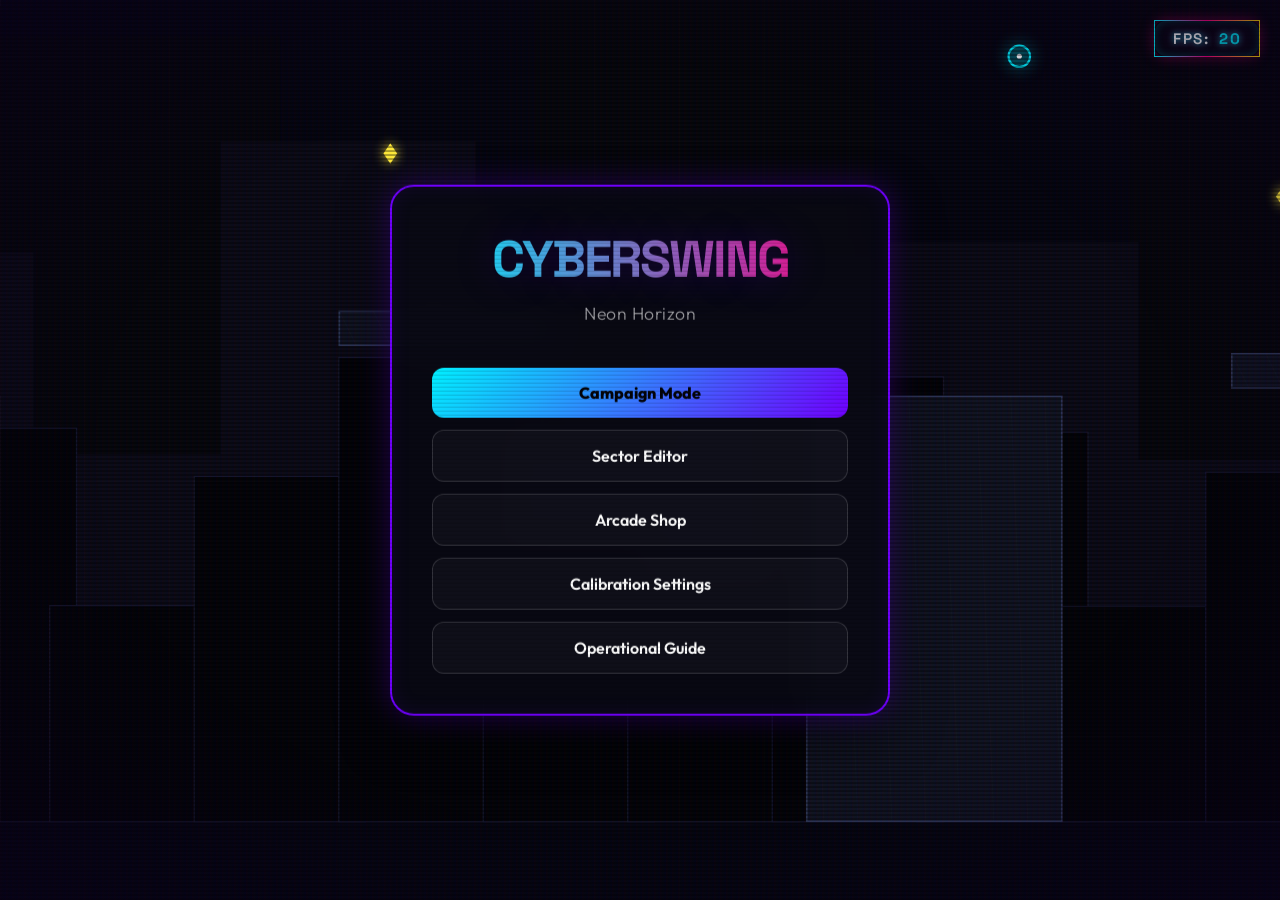
==== games/cyber-swing.html @ 2e656157 "Interactive in-game Operational Guide" ====
<!DOCTYPE html>
<html lang="en">
<head>
    <meta charset="UTF-8">
    <meta name="viewport" content="width=device-width, initial-scale=1.0">
    <title>CyberSwing: Neon Horizon</title>
    <!-- Import Futuristic Fonts -->
    <link rel="preconnect" href="https://fonts.googleapis.com">
    <link rel="preconnect" href="https://fonts.gstatic.com" crossorigin>
    <link href="https://fonts.googleapis.com/css2?family=Outfit:wght@300;400;600;800&family=Space+Grotesk:wght@400;700&display=swap" rel="stylesheet">
    <style>
        :root {
            --neon-cyan: #00f0ff;
            --neon-pink: #ff007f;
            --neon-green: #39ff14;
            --neon-yellow: #ffeb3b;
            --neon-purple: #7000ff;
            --neon-blue: #0044ff;
            --dark-bg: #030308;
            --panel-bg: rgba(10, 10, 20, 0.85);
            --panel-border: rgba(255, 255, 255, 0.08);
            --shadow-glow: 0 0 20px rgba(0, 240, 255, 0.3);
        }

        * {
            box-sizing: border-box;
            user-select: none;
            outline: none;
        }

        body {
            margin: 0;
            padding: 0;
            background-color: var(--dark-bg);
            color: #f0f0f8;
            font-family: 'Outfit', sans-serif;
            overflow: hidden;
            display: flex;
            align-items: center;
            justify-content: center;
            height: 100vh;
            width: 100vw;
        }

        /* Ambient scanline and grid backgrounds */
        .scanlines {
            position: absolute;
            top: 0; left: 0; width: 100%; height: 100%;
            background: linear-gradient(
                rgba(18, 16, 16, 0) 50%, 
                rgba(0, 0, 0, 0.25) 50%
            ), linear-gradient(
                90deg,
                rgba(255, 0, 0, 0.03),
                rgba(0, 255, 0, 0.01),
                rgba(0, 0, 255, 0.03)
            );
            background-size: 100% 4px, 6px 100%;
            z-index: 2;
            pointer-events: none;
        }

        .bg-grid {
            position: absolute;
            top: 0; left: 0; width: 100%; height: 100%;
            background-image: 
                linear-gradient(rgba(112, 0, 255, 0.08) 1px, transparent 1px),
                linear-gradient(90deg, rgba(112, 0, 255, 0.08) 1px, transparent 1px);
            background-size: 80px 80px;
            z-index: 0;
            pointer-events: none;
            animation: grid-scroll 30s infinite linear;
        }

        @keyframes grid-scroll {
            0% { background-position: 0 0; }
            100% { background-position: 80px 80px; }
        }

        canvas {
            display: block;
            z-index: 1;
            box-shadow: 0 0 50px rgba(0,0,0,0.9);
            background-color: #050510;
            cursor: crosshair;
        }

        /* Glassmorphism Overlays */
        .overlay {
            position: absolute;
            top: 50%;
            left: 50%;
            transform: translate(-50%, -50%) scale(0.9);
            z-index: 10;
            background: var(--panel-bg);
            backdrop-filter: blur(16px);
            -webkit-backdrop-filter: blur(16px);
            border: 1px solid var(--panel-border);
            border-radius: 24px;
            padding: 40px;
            width: 500px;
            max-height: 90vh;
            text-align: center;
            display: flex;
            flex-direction: column;
            gap: 25px;
            box-shadow: 0 20px 50px rgba(0,0,0,0.5), inset 0 1px 1px rgba(255,255,255,0.1);
            opacity: 0;
            visibility: hidden;
            transition: transform 0.3s cubic-bezier(0.175, 0.885, 0.32, 1.275), opacity 0.3s ease, visibility 0.3s ease;
        }

        .overlay.active {
            transform: translate(-50%, -50%) scale(1);
            opacity: 1;
            visibility: visible;
        }

        #menu-main {
            border: 2px solid var(--neon-purple);
            box-shadow: 0 0 30px rgba(112, 0, 255, 0.3), inset 0 0 20px rgba(112, 0, 255, 0.1), 0 20px 50px rgba(0,0,0,0.5);
            animation: borderPulse 6s infinite alternate ease-in-out;
        }

        @keyframes borderPulse {
            0% { border-color: var(--neon-purple); box-shadow: 0 0 25px rgba(112, 0, 255, 0.3); }
            50% { border-color: var(--neon-cyan); box-shadow: 0 0 35px rgba(0, 240, 255, 0.4); }
            100% { border-color: var(--neon-pink); box-shadow: 0 0 25px rgba(255, 0, 127, 0.3); }
        }

        h1 {
            font-family: 'Space Grotesk', sans-serif;
            font-size: 3.2rem;
            font-weight: 800;
            margin: 0;
            letter-spacing: -2px;
            background: linear-gradient(135deg, var(--neon-cyan), var(--neon-purple), var(--neon-pink));
            -webkit-background-clip: text;
            -webkit-text-fill-color: transparent;
            text-shadow: 0 0 40px rgba(112, 0, 255, 0.25);
        }

        .subtitle {
            font-size: 1.1rem;
            color: rgba(255, 255, 255, 0.6);
            margin-top: -15px;
            font-weight: 300;
            letter-spacing: 0.5px;
        }

        .btn-group {
            display: flex;
            flex-direction: column;
            gap: 12px;
        }

        button {
            background: linear-gradient(135deg, rgba(255, 255, 255, 0.05), rgba(255, 255, 255, 0.02));
            border: 1px solid rgba(255,255,255,0.1);
            color: #fff;
            padding: 15px 30px;
            border-radius: 12px;
            font-family: 'Outfit', sans-serif;
            font-size: 1rem;
            font-weight: 600;
            cursor: pointer;
            transition: all 0.2s ease;
            position: relative;
            overflow: hidden;
            display: flex;
            align-items: center;
            justify-content: center;
            gap: 10px;
        }

        button::before {
            content: '';
            position: absolute;
            top: 0; left: -100%; width: 100%; height: 100%;
            background: linear-gradient(90deg, transparent, rgba(255,255,255,0.15), transparent);
            transition: left 0.5s ease;
        }

        button:hover::before {
            left: 100%;
        }

        button:hover {
            border-color: var(--neon-cyan);
            box-shadow: 0 0 15px rgba(0, 240, 255, 0.4);
            transform: translateY(-2px);
            background: linear-gradient(135deg, rgba(0,240,255,0.1), rgba(112,0,255,0.05));
        }

        button:active {
            transform: translateY(0);
        }

        button.primary {
            background: linear-gradient(135deg, var(--neon-cyan), var(--neon-purple));
            border: none;
            color: #030308;
            font-weight: 800;
        }

        button.primary:hover {
            box-shadow: 0 0 25px rgba(0, 240, 255, 0.6);
            filter: brightness(1.15);
        }

        button.secondary {
            background: rgba(255, 255, 255, 0.03);
            border-color: rgba(255, 255, 255, 0.15);
        }

        button.secondary:hover {
            border-color: #fff;
            box-shadow: 0 0 15px rgba(255, 255, 255, 0.2);
            background: rgba(255, 255, 255, 0.08);
        }

        /* In-Game HUD overlay */
        #hud {
            position: absolute;
            top: 20px; left: 20px; right: 20px;
            display: none;
            justify-content: space-between;
            align-items: center;
            pointer-events: none;
            z-index: 5;
            font-family: 'Space Grotesk', sans-serif;
        }

        .hud-left, .hud-right, .hud-center {
            display: flex;
            gap: 15px;
            pointer-events: auto;
        }

        .hud-panel {
            background: var(--panel-bg);
            backdrop-filter: blur(8px);
            border: 1px solid var(--panel-border);
            border-radius: 12px;
            padding: 8px 18px;
            display: flex;
            align-items: center;
            gap: 10px;
            color: #fff;
            font-weight: 600;
            font-size: 0.95rem;
            box-shadow: 0 8px 24px rgba(0,0,0,0.3);
        }

        .hud-panel span {
            color: var(--neon-cyan);
            font-weight: 800;
        }

        /* Speedometer visual gauge */
        #speedometer {
            width: 100px;
            height: 6px;
            background: rgba(255,255,255,0.1);
            border-radius: 3px;
            overflow: hidden;
            display: inline-block;
            margin-left: 5px;
            position: relative;
        }

        #speed-fill {
            height: 100%;
            width: 0%;
            background: linear-gradient(90deg, var(--neon-cyan), var(--neon-pink));
            box-shadow: 0 0 8px var(--neon-cyan);
            transition: width 0.08s linear;
        }

        /* Abilities Cooldown HUD */
        .ability-icon {
            width: 58px;
            height: 58px;
            background: rgba(10, 12, 22, 0.85);
            border: 2px solid rgba(255, 255, 255, 0.1);
            border-radius: 14px;
            display: flex;
            flex-direction: column;
            align-items: center;
            justify-content: center;
            position: relative;
            overflow: hidden;
            box-shadow: 0 4px 15px rgba(0,0,0,0.4);
            backdrop-filter: blur(8px);
            transition: all 0.2s ease;
        }
        .ability-icon.ready {
            border-color: var(--neon-cyan);
            box-shadow: 0 0 12px rgba(0, 240, 255, 0.35);
        }
        .ability-icon.ready-slow {
            border-color: var(--neon-pink);
            box-shadow: 0 0 12px rgba(255, 0, 127, 0.35);
        }
        .ability-icon.locked {
            opacity: 0.28;
            border-color: rgba(255, 255, 255, 0.08);
            box-shadow: none;
            filter: grayscale(1);
        }
        .ability-icon.locked::after {
            content: "🔒";
            position: absolute;
            font-size: 1.3rem;
            color: rgba(255, 255, 255, 0.65);
            z-index: 5;
        }
        .ability-cooldown-overlay {
            position: absolute;
            bottom: 0;
            left: 0;
            width: 100%;
            height: 0%;
            background: rgba(255, 0, 127, 0.35);
            pointer-events: none;
        }
        .ability-key {
            font-size: 0.58rem;
            color: rgba(255,255,255,0.4);
            font-weight: 800;
            z-index: 2;
        }
        .ability-label {
            font-size: 0.72rem;
            color: #fff;
            font-weight: 800;
            margin-top: 1px;
            z-index: 2;
            text-shadow: 0 1px 2px rgba(0,0,0,0.8);
        }

        /* Levels Selector Grid */
        .level-grid {
            display: grid;
            grid-template-columns: repeat(2, 1fr);
            gap: 15px;
            margin: 10px 0;
            max-height: 400px;
            overflow-y: auto;
            padding-right: 5px;
        }

        .level-card {
            background: rgba(255, 255, 255, 0.02);
            border: 1px solid rgba(255, 255, 255, 0.08);
            border-radius: 16px;
            padding: 20px;
            cursor: pointer;
            transition: all 0.2s ease;
            display: flex;
            flex-direction: column;
            gap: 6px;
            text-align: left;
        }

        .level-card:hover {
            border-color: var(--neon-cyan);
            background: rgba(0, 240, 255, 0.05);
            transform: translateY(-3px);
            box-shadow: 0 8px 20px rgba(0, 240, 255, 0.15);
        }

        .level-card .name {
            font-size: 1.2rem;
            font-weight: 700;
            color: #fff;
            font-family: 'Space Grotesk', sans-serif;
        }

        .level-card .stars {
            color: var(--neon-yellow);
            font-size: 0.9rem;
            letter-spacing: 2px;
        }

        .level-card .time {
            font-size: 0.8rem;
            color: rgba(255, 255, 255, 0.4);
        }

        /* Help Info Panel */
        .help-list {
            text-align: left;
            font-size: 0.95rem;
            background: rgba(255,255,255,0.02);
            border-radius: 12px;
            padding: 20px;
            display: flex;
            flex-direction: column;
            gap: 12px;
            border: 1px solid rgba(255,255,255,0.05);
        }

        .help-row {
            display: flex;
            justify-content: space-between;
            align-items: center;
        }

        kbd {
            background: #1c1c28;
            padding: 4px 10px;
            border-radius: 6px;
            border: 1px solid #3c3c50;
            font-family: monospace;
            font-weight: bold;
            font-size: 0.85rem;
            box-shadow: 0 3px 0 #0d0d18;
            color: #fff;
        }

        /* Settings adjustments */
        .settings-row {
            display: flex;
            justify-content: space-between;
            align-items: center;
            padding: 12px 0;
            border-bottom: 1px solid rgba(255,255,255,0.05);
        }

        .toggle-switch {
            position: relative;
            display: inline-block;
            width: 50px;
            height: 26px;
        }

        .toggle-switch input {
            opacity: 0; width: 0; height: 0;
        }

        .slider {
            position: absolute;
            cursor: pointer;
            top: 0; left: 0; right: 0; bottom: 0;
            background-color: rgba(255,255,255,0.1);
            transition: .3s;
            border-radius: 34px;
            border: 1px solid rgba(255,255,255,0.1);
        }

        .slider:before {
            position: absolute;
            content: "";
            height: 18px;
            width: 18px;
            left: 3px;
            bottom: 3px;
            background-color: white;
            transition: .3s;
            border-radius: 50%;
        }

        input:checked + .slider {
            background-color: rgba(0, 240, 255, 0.2);
            border-color: var(--neon-cyan);
        }

        input:checked + .slider:before {
            transform: translateX(24px);
            background-color: var(--neon-cyan);
            box-shadow: 0 0 10px var(--neon-cyan);
        }

        /* Editor Tool Panel */
        #editor-panel {
            position: absolute;
            left: 20px; top: 20px; bottom: 20px;
            width: 240px;
            background: var(--panel-bg);
            backdrop-filter: blur(12px);
            border: 1px solid var(--panel-border);
            border-radius: 20px;
            padding: 20px;
            display: none;
            flex-direction: column;
            gap: 15px;
            z-index: 6;
            box-shadow: 0 10px 30px rgba(0,0,0,0.5);
            overflow-y: auto;
        }

        .editor-title {
            font-size: 0.75rem;
            text-transform: uppercase;
            letter-spacing: 1.5px;
            color: rgba(255,255,255,0.4);
            font-weight: 800;
            margin-bottom: 2px;
        }

        .tool-btn {
            background: rgba(255,255,255,0.02);
            border: 1px solid rgba(255,255,255,0.08);
            border-radius: 10px;
            padding: 12px;
            text-align: left;
            font-size: 0.85rem;
            display: flex;
            align-items: center;
            gap: 12px;
            cursor: pointer;
            transition: all 0.15s ease;
        }

        .tool-btn:hover {
            background: rgba(255,255,255,0.06);
            border-color: rgba(255,255,255,0.2);
        }

        .tool-btn.active {
            background: rgba(0, 240, 255, 0.15);
            border-color: var(--neon-cyan);
            color: var(--neon-cyan);
            box-shadow: 0 0 10px rgba(0, 240, 255, 0.2);
        }

        .tool-color {
            width: 16px;
            height: 16px;
            border-radius: 4px;
        }

        textarea {
            width: 100%;
            height: 120px;
            background: rgba(0,0,0,0.6);
            border: 1px solid rgba(255,255,255,0.1);
            color: var(--neon-green);
            font-family: monospace;
            font-size: 0.75rem;
            border-radius: 8px;
            padding: 8px;
            resize: none;
        }

        ::-webkit-scrollbar {
            width: 6px;
        }
        ::-webkit-scrollbar-track {
            background: transparent;
        }
        ::-webkit-scrollbar-thumb {
            background: rgba(255, 255, 255, 0.1);
            border-radius: 10px;
        }
        ::-webkit-scrollbar-thumb:hover {
            background: rgba(255, 255, 255, 0.25);
        }
        /* Customization & Inventory cards */
        .inventory-card {
            background: rgba(255, 255, 255, 0.02);
            border: 1px solid rgba(255, 255, 255, 0.05);
            border-radius: 10px;
            padding: 10px 14px;
            display: flex;
            align-items: center;
            justify-content: space-between;
            gap: 10px;
            transition: all 0.2s ease;
        }
        .inventory-card.active {
            border-color: var(--neon-cyan);
            background: rgba(0, 240, 255, 0.04);
            box-shadow: 0 0 10px rgba(0, 240, 255, 0.1);
        }
        .inventory-card:hover {
            background: rgba(255, 255, 255, 0.05);
        }
        .card-preview {
            width: 24px;
            height: 24px;
            border-radius: 50%;
            border: 1px solid rgba(255, 255, 255, 0.2);
            box-shadow: 0 0 8px currentColor;
        }
        .card-details {
            flex: 1;
            display: flex;
            flex-direction: column;
            align-items: flex-start;
            gap: 2px;
        }
        .card-name {
            font-size: 13px;
            font-weight: 600;
            color: #ffffff;
        }
        .card-status {
            font-size: 10px;
            color: rgba(255, 255, 255, 0.4);
            font-family: 'Space Grotesk', sans-serif;
            text-transform: uppercase;
        }
        .inventory-btn {
            background: rgba(255, 255, 255, 0.08);
            border: none;
            border-radius: 6px;
            color: #fff;
            padding: 6px 12px;
            font-size: 11px;
            font-weight: bold;
            cursor: pointer;
            transition: all 0.15s ease;
            text-transform: uppercase;
            letter-spacing: 0.5px;
        }
        .inventory-btn:hover {
            background: var(--neon-cyan);
            color: #000;
            box-shadow: 0 0 8px rgba(0, 240, 255, 0.4);
        }
        .inventory-btn.equipped {
            background: var(--neon-cyan);
            color: #000;
            cursor: default;
        }
        .inventory-btn.unlock-btn {
            background: var(--neon-pink);
            color: #fff;
        }
        .inventory-btn.unlock-btn:hover {
            background: #ff3399;
            color: #fff;
            box-shadow: 0 0 8px rgba(255, 0, 127, 0.4);
        }
    </style>
<style id="cool-fx">
body::after { content: ""; position: fixed; inset: 0; pointer-events: none; z-index: 9999; background: repeating-linear-gradient(0deg, rgba(0,0,0,0.10) 0px, rgba(0,0,0,0.10) 1px, transparent 2px, transparent 4px), radial-gradient(ellipse at center, transparent 60%, rgba(10,0,30,0.45) 100%); will-change: auto; }
.hud-panel { box-shadow: 0 0 14px rgba(255,0,127,0.4), inset 0 0 8px rgba(0,243,255,0.2); }
.ability-icon.ready { animation: readyPulse 1.2s ease-in-out infinite; will-change: transform, opacity; }
@keyframes readyPulse { 0%,100% { transform: scale(1); opacity: 1; } 50% { transform: scale(1.07); opacity: 0.85; } }
.hud-panel { text-shadow: 0 0 6px rgba(0,243,255,0.9), 0 0 12px rgba(255,0,127,0.5); border-image: linear-gradient(90deg,#00f3ff,#ff007f,#ffe600) 1; letter-spacing: 1.5px; }
h1, h2, .title, .menu-title { background: linear-gradient(90deg,#00f3ff,#ff007f,#ffe600,#00f3ff); background-size: 300% 100%; -webkit-background-clip: text; background-clip: text; color: transparent !important; animation: neonSlide 4s linear infinite; }
@keyframes neonSlide { to { background-position: 300% 0; } }
button { transition: transform .15s ease, box-shadow .15s ease; }
button:hover { transform: translateY(-2px) scale(1.04); box-shadow: 0 0 18px rgba(0,243,255,0.6), 0 0 30px rgba(255,0,127,0.35); }
button:active { transform: scale(0.96); }
::selection { background: #ff007f; color: #fff; }
</style>
</head>
<body>

    <div class="scanlines"></div>
    <div class="bg-grid"></div>

    <!-- Floating FPS Counter (Always Visible) -->
    <div class="hud-panel" id="hud-fps" style="position: absolute; top: 20px; right: 20px; z-index: 1000; font-family: 'Space Grotesk', sans-serif; pointer-events: none;">FPS: <span>--</span></div>

    <!-- Gameplay HUD -->
    <div id="hud">
        <div class="hud-left">
            <button class="secondary" style="padding: 6px 12px; font-size: 0.8rem;" id="hud-menu-btn" onclick="pauseGame()">MENU</button>
            <div class="hud-panel" id="hud-level">SECTOR: <span>1</span></div>
        </div>
        <div class="hud-center">
            <div class="hud-panel" id="hud-timer">TIME: <span>00:00.00</span></div>
            <div class="hud-panel">SPEED: <div id="speedometer"><div id="speed-fill"></div></div></div>
        </div>
        <div class="hud-right" style="margin-right: 110px;">
            <div class="hud-panel" id="hud-shards">SHARDS: <span>0/0</span></div>
            <div class="hud-panel" id="hud-deaths">DEATHS: <span>0</span></div>
        </div>

        <!-- In-Game Abilities Cooldown HUD -->
        <div id="abilities-panel" style="position: absolute; bottom: 25px; left: 50%; transform: translateX(-50%); display: flex; gap: 15px; pointer-events: none;">
            <div class="ability-icon ready" id="ability-dash">
                <div class="ability-cooldown-overlay" id="dash-cooldown-overlay"></div>
                <span class="ability-key">SPACEBAR</span>
                <span class="ability-label">DASH</span>
            </div>
            <div class="ability-icon ready" id="ability-shield">
                <div class="ability-cooldown-overlay" id="shield-cooldown-overlay"></div>
                <span class="ability-key">Q</span>
                <span class="ability-label">SHIELD</span>
            </div>
            <div class="ability-icon ready-slow" id="ability-slow">
                <div class="ability-cooldown-overlay" id="slow-cooldown-overlay"></div>
                <span class="ability-key">SHIFT</span>
                <span class="ability-label">SLOW-MO</span>
            </div>
            <div class="ability-icon ready" id="ability-pull">
                <span class="ability-key">E</span>
                <span class="ability-label">PULL</span>
            </div>
            <div class="ability-icon ready" id="ability-weapon" style="border-color: #ff9800; box-shadow: 0 0 10px rgba(255, 152, 0, 0.35);">
                <div class="ability-cooldown-overlay" id="weapon-cooldown-overlay"></div>
                <span class="ability-key" id="weapon-key-label" style="background: rgba(255, 152, 0, 0.2); color: #ff9800;">RMB / C [1/2]</span>
                <span class="ability-label" id="weapon-name-label" style="color: #ff9800;">PISTOL</span>
            </div>
            <div class="ability-icon ready" id="ability-grenade">
                <div class="ability-cooldown-overlay" id="grenade-cooldown-overlay"></div>
                <span class="ability-key">F</span>
                <span class="ability-label">GRENADE</span>
            </div>
        </div>
    </div>

    <!-- Level Editor Toolbar -->
    <div id="editor-panel">
        <div class="editor-title">Object Palette</div>
        <div style="display: flex; flex-direction: column; gap: 8px;">
            <div class="tool-btn active" id="tool-platform" onclick="selectEditorTool('platform')">
                <div class="tool-color" style="background: #252836; border: 1px solid #555;"></div> Cyber Platform
            </div>
            <div class="tool-btn" id="tool-node" onclick="selectEditorTool('node')">
                <div class="tool-color" style="background: var(--neon-cyan); box-shadow: 0 0 5px var(--neon-cyan);"></div> Grapple Node
            </div>
            <div class="tool-btn" id="tool-lava" onclick="selectEditorTool('lava')">
                <div class="tool-color" style="background: var(--neon-pink); box-shadow: 0 0 5px var(--neon-pink);"></div> Cyber Lava
            </div>
            <div class="tool-btn" id="tool-laser" onclick="selectEditorTool('laser')">
                <div class="tool-color" style="background: red; border: 1px dashed white;"></div> Toggle Laser
            </div>
            <div class="tool-btn" id="tool-speedring" onclick="selectEditorTool('speedring')">
                <div class="tool-color" style="background: var(--neon-yellow); border-radius: 50%;"></div> Speed Ring
            </div>
            <div class="tool-btn" id="tool-shard" onclick="selectEditorTool('shard')">
                <div class="tool-color" style="background: var(--neon-yellow); transform: rotate(45deg); width:12px; height:12px; margin: 2px;"></div> Data Shard
            </div>
            <div class="tool-btn" id="tool-checkpoint" onclick="selectEditorTool('checkpoint')">
                <div class="tool-color" style="background: var(--neon-green); box-shadow: 0 0 5px var(--neon-green);"></div> Checkpoint
            </div>
            <div class="tool-btn" id="tool-portal" onclick="selectEditorTool('portal')">
                <div class="tool-color" style="background: var(--neon-purple); box-shadow: 0 0 5px var(--neon-purple); border-radius: 50%;"></div> End Portal
            </div>
            <div class="tool-btn" id="tool-eraser" onclick="selectEditorTool('eraser')" style="margin-top: 5px; border-color: rgba(255,0,0,0.3)">
                🧹 Erase Object
            </div>
        </div>

        <div class="editor-title" style="margin-top: 10px;">Controls</div>
        <div class="btn-group">
            <button class="primary" onclick="testCustomLevel()">TEST RUN</button>
            <button class="secondary" onclick="exportLevel()">EXPORT CODE</button>
            <button class="secondary" onclick="importLevelPrompt()">IMPORT CODE</button>
            <button class="secondary" onclick="clearEditorLevel()" style="border-color: rgba(255,0,127,0.3)">CLEAR LEVEL</button>
            <button class="secondary" onclick="exitToMainMenu()">MAIN MENU</button>
        </div>
        
        <div style="font-size: 0.7rem; color: rgba(255,255,255,0.4); text-align: center; line-height: 1.4;">
            <kbd>L-Click Drag</kbd> Draw Block<br>
            <kbd>R-Click Drag</kbd> Pan Viewport<br>
            <kbd>Scroll Wheel</kbd> Zoom Editor
        </div>
    </div>

    <!-- Main Menu Overlay -->
    <div class="overlay active" id="menu-main">
        <h1>CYBERSWING</h1>
        <p class="subtitle">Neon Horizon</p>
        <div class="btn-group">
            <button class="primary" onclick="openMenu('menu-level-select')">Campaign Mode</button>
            <button class="secondary" onclick="enterEditor()">Sector Editor</button>
            <button class="secondary" onclick="openMenu('menu-inventory')">Arcade Shop</button>
            <button class="secondary" onclick="openMenu('menu-settings')">Calibration Settings</button>
            <button class="secondary" onclick="startGuide()">Operational Guide</button>
        </div>
    </div>

    <!-- Inventory/Customization Overlay -->
    <div class="overlay" id="menu-inventory">
        <h2>Arcade Shop & Upgrades</h2>
        <p class="subtitle" style="margin-top: -15px; margin-bottom: 20px;">
            Arcade Shards Available: <span id="shard-wallet-val" style="color: var(--neon-gold); font-weight: bold;">0</span> 🪙
        </p>
        
        <div class="inventory-container" style="display: flex; flex-direction: column; gap: 20px; width: 100%; max-height: 380px; overflow-y: auto; padding-right: 10px;">
            <!-- Category: Player Skins -->
            <div class="inventory-section">
                <h3 class="section-subtitle" style="border-left: 3px solid var(--neon-pink); padding-left: 10px; margin-bottom: 10px; text-transform: uppercase; font-size: 13px; letter-spacing: 1px; text-align: left;">Orb Visor Skins</h3>
                <div class="customization-grid" id="skins-grid" style="display: grid; grid-template-columns: repeat(2, 1fr); gap: 12px;">
                    <!-- Dynamically populated -->
                </div>
            </div>

            <!-- Category: Rope Wraps -->
            <div class="inventory-section">
                <h3 class="section-subtitle" style="border-left: 3px solid var(--neon-cyan); padding-left: 10px; margin-bottom: 10px; text-transform: uppercase; font-size: 13px; letter-spacing: 1px; text-align: left;">Grapple Laser Wraps</h3>
                <div class="customization-grid" id="wraps-grid" style="display: grid; grid-template-columns: repeat(2, 1fr); gap: 12px;">
                    <!-- Dynamically populated -->
                </div>
            </div>

            <!-- Category: Combat Tech Abilities -->
            <div class="inventory-section">
                <h3 class="section-subtitle" style="border-left: 3px solid var(--neon-yellow); padding-left: 10px; margin-bottom: 10px; text-transform: uppercase; font-size: 13px; letter-spacing: 1px; text-align: left;">Combat Tech Abilities</h3>
                <div class="customization-grid" id="abilities-grid" style="display: grid; grid-template-columns: repeat(2, 1fr); gap: 12px;">
                    <!-- Dynamically populated -->
                </div>
            </div>

            <!-- Category: Combat Weapons -->
            <div class="inventory-section">
                <h3 class="section-subtitle" style="border-left: 3px solid #ff9800; padding-left: 10px; margin-bottom: 10px; text-transform: uppercase; font-size: 13px; letter-spacing: 1px; text-align: left;">Combat Weapons</h3>
                <div class="customization-grid" id="weapons-grid" style="display: grid; grid-template-columns: repeat(2, 1fr); gap: 12px;">
                    <!-- Dynamically populated -->
                </div>
            </div>

            <!-- Category: Alien Pets -->
            <div class="inventory-section">
                <h3 class="section-subtitle" style="border-left: 3px solid #39ff14; padding-left: 10px; margin-bottom: 10px; text-transform: uppercase; font-size: 13px; letter-spacing: 1px; text-align: left;">Companion Alien Pets</h3>
                <div class="customization-grid" id="pets-grid" style="display: grid; grid-template-columns: repeat(2, 1fr); gap: 12px;">
                    <!-- Dynamically populated -->
                </div>
            </div>
        </div>

        <button class="secondary" onclick="openMenu('menu-main')" style="margin-top: 20px;">BACK</button>
    </div>

    <!-- Level Select Overlay -->
    <div class="overlay" id="menu-level-select">
        <h2>Select Grid Sector</h2>
        <div class="level-grid" id="campaign-grid">
            <!-- Dynamically Loaded -->
        </div>
        <button class="secondary" onclick="openMenu('menu-main')">BACK</button>
    </div>

    <!-- Settings Overlay -->
    <div class="overlay" id="menu-settings">
        <h2>Grid Calibrations</h2>
        <div style="display: flex; flex-direction: column;">
            <div class="settings-row">
                <div>Acoustic Synthesis (SFX)</div>
                <label class="toggle-switch">
                    <input type="checkbox" id="setting-sound" checked onchange="toggleSound(this.checked)">
                    <span class="slider"></span>
                </label>
            </div>
            <div class="settings-row">
                <div>Dynamic Target Line Assist</div>
                <label class="toggle-switch">
                    <input type="checkbox" id="setting-assist" checked onchange="toggleAssist(this.checked)">
                    <span class="slider"></span>
                </label>
            </div>
            <div class="settings-row">
                <div>Optic Screen Shake</div>
                <label class="toggle-switch">
                    <input type="checkbox" id="setting-shake" checked onchange="toggleShake(this.checked)">
                    <span class="slider"></span>
                </label>
            </div>
            <div class="settings-row">
                <div>Optic Frame Rate Limit</div>
                <select id="setting-fps" onchange="changeFpsCap(this.value)" style="background: #1a192e; border: 1px solid rgba(255,255,255,0.15); color: #fff; border-radius: 4px; padding: 6px 10px; font-family: 'Space Grotesk', sans-serif; cursor: pointer; font-size: 11px;">
                    <option value="low">30 FPS (Low CPU)</option>
                    <option value="mid">60 FPS (Medium)</option>
                    <option value="high" selected>Max / Unlimited</option>
                </select>
            </div>
        </div>
        <button class="secondary" onclick="window.location.href=window.location.pathname+'?cb='+Date.now()" style="margin-top: 15px; width: 100%; border-color: var(--neon-pink); color: #fff; background: rgba(255, 0, 127, 0.15);">FORCE RE-LOAD TERMINAL</button>
        <button class="secondary" onclick="openMenu('menu-main')" style="margin-top: 10px;">BACK</button>
    </div>

    <!-- Help / Operations Overlay -->
    <div class="overlay" id="menu-help">
        <h2>Operational Guide</h2>
        <div class="help-list" style="max-height: 50vh; overflow-y: auto;">
            <div class="help-row"><span>Swing Left / Right</span> <kbd>A / D</kbd></div>
            <div class="help-row"><span>Grapple Lock (Hold)</span> <kbd>Left-Click</kbd></div>
            <div class="help-row"><span>Winch Up / Down</span> <kbd>W / S</kbd></div>
            <div class="help-row"><span>Release Grapple</span> <kbd>Release Click</kbd></div>
            <div class="help-row"><span>Neon Dash (Aim at cursor)</span> <kbd>Space</kbd></div>
            <div class="help-row"><span>Time Warp (Slow Motion)</span> <kbd>Shift</kbd></div>
            <div class="help-row"><span>Kinetic Pull (Zip to Hook)</span> <kbd>Q / Right-Click</kbd></div>
            <div class="help-row"><span>Emergency Reset</span> <kbd>R</kbd></div>
            <div class="help-row"><span>Pause / Resume</span> <kbd>ESC</kbd></div>
        </div>
        <p style="font-size: 0.78rem; color: rgba(255,255,255,0.4); text-align: center; margin: 0;">
            Attach to solid ceilings or floating nodes. Master your abilities to speedrun!
        </p>
        <button class="secondary" onclick="openMenu('menu-main')">DISMISS</button>
    </div>

    <!-- Game State overlay (Pause, Win, Game Over) -->
    <div class="overlay" id="menu-state">
        <h2 id="state-title">SECTOR CLEARED</h2>
        <p id="state-description" style="color: rgba(255,255,255,0.6); font-size: 0.95rem;"></p>
        <div class="hud-panel" style="width: fit-content; margin: 0 auto; font-size: 1.1rem; display: none;" id="state-stats">
            Time: <span id="state-stat-time">00:00.00</span> | Deaths: <span id="state-stat-deaths">0</span>
        </div>
        <div class="btn-group" id="state-btn-group">
            <!-- Populated dynamically -->
        </div>
    </div>

    <!-- Import Level overlay -->
    <div class="overlay" id="menu-importer">
        <h2>Decrypt Sector Data</h2>
        <p style="font-size: 0.85rem; color: rgba(255,255,255,0.5);">Paste the exported level block code below:</p>
        <textarea id="import-area" placeholder="Paste encryption key here..."></textarea>
        <p style="font-size: 0.85rem; color: rgba(255,255,255,0.5); margin: 5px 0 0 0;">OR upload level file (.json):</p>
        <input type="file" id="import-file-input" accept=".json" style="display:none;" onchange="handleImportFile(this)">
        <button class="secondary" onclick="document.getElementById('import-file-input').click()" style="margin: 5px 0;">📁 CHOOSE FILE</button>
        <div class="btn-group" style="margin-top: 10px;">
            <button class="primary" onclick="submitImport()">DECRYPT & LOAD</button>
            <button class="secondary" onclick="openMenu('editor')">CANCEL</button>
        </div>
    </div>

    <!-- Export Level overlay -->
    <div class="overlay" id="menu-exporter">
        <h2>Sector Encrypted</h2>
        <p style="font-size: 0.85rem; color: rgba(255,255,255,0.5);">Copy this code block or download it as a file:</p>
        <textarea id="export-area" readonly onclick="this.select()"></textarea>
        <div class="btn-group">
            <button class="primary" onclick="navigator.clipboard.writeText(document.getElementById('export-area').value); alert('Copied to clipboard!');">COPY TO CLIPBOARD</button>
            <button class="primary" onclick="downloadLevelFile()" style="background: linear-gradient(135deg, var(--neon-green), var(--neon-blue)); color: #fff;">💾 DOWNLOAD AS FILE</button>
            <button class="secondary" onclick="openMenu('editor')">CLOSE</button>
        </div>
    </div>

    <canvas id="gameCanvas"></canvas>

    <!-- Diagnostics Troubleshooter Console -->
    <div id="diagnostics-widget" style="display: none !important; position: fixed; bottom: 15px; right: 15px; z-index: 10000; font-family: 'Space Grotesk', sans-serif;">
        <button id="diagnostics-trigger-btn" onclick="toggleDiagnosticsPanel()" style="background: rgba(26, 25, 46, 0.9); border: 1px solid var(--neon-pink, #ff007f); color: #fff; border-radius: 50px; padding: 8px 16px; font-size: 12px; font-weight: bold; cursor: pointer; display: flex; align-items: center; gap: 8px; box-shadow: 0 0 15px rgba(255, 0, 127, 0.3); transition: all 0.2s ease;">
            <span style="font-size: 14px;">🪲</span> SYSTEM DIAGNOSTICS
        </button>
        
        <div id="diagnostics-panel" style="display: none; position: absolute; bottom: 45px; right: 0; width: 350px; background: rgba(6, 6, 16, 0.98); border: 2px solid var(--neon-pink, #ff007f); border-radius: 12px; padding: 18px; box-shadow: 0 0 30px rgba(0, 0, 0, 0.8), 0 0 15px rgba(255, 0, 127, 0.2); backdrop-filter: blur(20px);">
            <div style="display: flex; justify-content: space-between; align-items: center; margin-bottom: 12px; border-bottom: 1px solid rgba(255,255,255,0.1); padding-bottom: 8px;">
                <h4 style="margin: 0; color: #fff; font-size: 13px; letter-spacing: 1px; text-transform: uppercase;">Kernel Diagnostics</h4>
                <button onclick="toggleDiagnosticsPanel()" style="background: transparent; border: none; color: rgba(255,255,255,0.4); font-size: 18px; cursor: pointer; line-height: 1;">&times;</button>
            </div>
            
            <div style="font-size: 11px; display: flex; flex-direction: column; gap: 6px; margin-bottom: 15px; color: rgba(255,255,255,0.7); text-align: left;">
                <div style="display: flex; justify-content: space-between;">
                    <span>Protocol Type:</span>
                    <span id="diag-protocol" style="font-weight: bold;">File</span>
                </div>
                <div style="display: flex; justify-content: space-between;">
                    <span>Browser LocalStorage:</span>
                    <span id="diag-storage" style="color: #39ff14; font-weight: bold;">AVAILABLE</span>
                </div>
                <div style="display: flex; justify-content: space-between;">
                    <span>Audio Context:</span>
                    <span id="diag-audio" style="color: #39ff14; font-weight: bold;">READY</span>
                </div>
                <div style="display: flex; justify-content: space-between;">
                    <span>Canvas Renderer:</span>
                    <span id="diag-canvas" style="color: #39ff14; font-weight: bold;">SUPPORTED</span>
                </div>
            </div>

            <div style="border-top: 1px solid rgba(255,255,255,0.1); padding-top: 10px; text-align: left;">
                <h5 style="margin: 0 0 6px 0; color: var(--neon-pink, #ff007f); font-size: 11px; text-transform: uppercase; letter-spacing: 0.5px;">System Console Log</h5>
                <div id="diagnostics-log-box" style="height: 120px; background: rgba(0,0,0,0.6); border: 1px solid rgba(255,255,255,0.08); border-radius: 6px; font-family: monospace; font-size: 9px; padding: 8px; overflow-y: auto; color: #39ff14; line-height: 1.4; word-break: break-all;">
                    [INFO] Diagnostics kernel online. No issues detected.
                </div>
            </div>

            <div style="display: flex; gap: 8px; margin-top: 12px;">
                <button onclick="clearDiagnosticsStorage()" style="flex: 1; background: rgba(255,0,127,0.15); border: 1px solid rgba(255,0,127,0.4); border-radius: 4px; color: #ff007f; padding: 6px 0; font-size: 10px; cursor: pointer; text-transform: uppercase; font-weight: bold;">Clear Cache</button>
                <button onclick="location.reload()" style="flex: 1; background: rgba(0,240,255,0.15); border: 1px solid rgba(0,240,255,0.4); border-radius: 4px; color: #00f0ff; padding: 6px 0; font-size: 10px; cursor: pointer; text-transform: uppercase; font-weight: bold;">Reload</button>
            </div>
        </div>
    </div>

    <!-- Diagnostics script runs independently so it works even if main game script crashes -->
    <script>
        window.diagLogs = [];
        function logDiag(msg, type = 'info') {
            const prefix = type === 'error' ? '[ERROR] ' : type === 'warning' ? '[WARN] ' : '[INFO] ';
            const color = type === 'error' ? '#ff007f' : type === 'warning' ? '#ffeb3b' : '#39ff14';
            window.diagLogs.push({ msg: prefix + msg, color });
            
            const logBox = document.getElementById('diagnostics-log-box');
            if (logBox) {
                logBox.innerHTML = window.diagLogs.map(l => `<span style="color: ${l.color};">${l.msg}</span>`).join('<br>');
                logBox.scrollTop = logBox.scrollHeight;
            }
        }

        // Catch compile and runtime errors of subsequent scripts
        window.onerror = function(message, source, lineno, colno, error) {
            logDiag(`${message} (${lineno}:${colno})`, 'error');
            return false;
        };
        window.onunhandledrejection = function(event) {
            logDiag(`Promise rejected: ${event.reason}`, 'error');
        };

        // Window-level click event tracker (Capturing phase)
        window.addEventListener('click', (e) => {
            logDiag("Clicked element: " + e.target.tagName + 
                    (e.target.id ? " #" + e.target.id : "") + 
                    (e.target.className ? " ." + e.target.className : ""));
        }, true);

        function toggleDiagnosticsPanel() {
            const panel = document.getElementById('diagnostics-panel');
            if (panel) {
                const isHidden = panel.style.display === 'none';
                panel.style.display = isHidden ? 'block' : 'none';
                if (isHidden) {
                    runDiagnosticsChecks();
                }
            }
        }

        function runDiagnosticsChecks() {
            const protocol = window.location.protocol;
            const protocolEl = document.getElementById('diag-protocol');
            if (protocolEl) {
                protocolEl.innerText = protocol === 'file:' ? 'file:// (Local Sandboxed)' : protocol.toUpperCase();
                if (protocol === 'file:') {
                    protocolEl.style.color = '#ffeb3b';
                    logDiag("Running on file:// protocol. Local sandboxing limits iframes in some browsers. If blank, launch game in fullscreen or run a local server.", "warning");
                } else {
                    protocolEl.style.color = '#39ff14';
                }
            }

            const storageEl = document.getElementById('diag-storage');
            try {
                localStorage.setItem('diag_test', 'ok');
                localStorage.removeItem('diag_test');
                if (storageEl) {
                    storageEl.innerText = 'AVAILABLE';
                    storageEl.style.color = '#39ff14';
                }
            } catch (e) {
                if (storageEl) {
                    storageEl.innerText = 'BLOCKED / DISABLED';
                    storageEl.style.color = '#ff007f';
                }
                logDiag("LocalStorage access is blocked. Check cookies/privacy settings.", "error");
            }

            const audioEl = document.getElementById('diag-audio');
            if (audioEl) {
                const AudioCtx = window.AudioContext || window.webkitAudioContext;
                if (AudioCtx) {
                    audioEl.innerText = 'READY';
                    audioEl.style.color = '#39ff14';
                } else {
                    audioEl.innerText = 'UNSUPPORTED';
                    audioEl.style.color = '#ff007f';
                    logDiag("Web Audio API is not supported in this browser.", "error");
                }
            }

            const canvasEl = document.getElementById('diag-canvas');
            if (canvasEl) {
                const testCanvas = document.createElement('canvas');
                const testCtx = testCanvas.getContext('2d');
                if (testCtx) {
                    canvasEl.innerText = 'SUPPORTED';
                    canvasEl.style.color = '#39ff14';
                } else {
                    canvasEl.innerText = 'UNSUPPORTED';
                    canvasEl.style.color = '#ff007f';
                    logDiag("Canvas 2D context is disabled or unsupported.", "error");
                }
            }
        }

        function clearDiagnosticsStorage() {
            if (confirm("Reset all game data, progression records, and unlocked customization items?")) {
                localStorage.clear();
                logDiag("LocalStorage cache cleared. Reloading...", "warning");
                setTimeout(() => location.reload(), 1000);
            }
        }
    </script>

    <script>
        logDiag("Main script block loaded - compiling...");
        // =====================================================================
        // Audio Synthesis Engine (Pure Web Audio API)
        // =====================================================================
        class SoundEngine {
            constructor() {
                this.ctx = null;
                this.enabled = true;
            }

            init() {
                if (!this.ctx) {
                    this.ctx = new (window.AudioContext || window.webkitAudioContext)();
                }
            }

            play(type) {
                if (!this.enabled) return;
                this.init();
                if (this.ctx.state === 'suspended') {
                    this.ctx.resume();
                }

                try {
                    const osc = this.ctx.createOscillator();
                    const gain = this.ctx.createGain();
                    osc.connect(gain);
                    gain.connect(this.ctx.destination);
                    const now = this.ctx.currentTime;

                    switch (type) {
                        case 'shoot': // Grapple Fire
                            osc.type = 'triangle';
                            osc.frequency.setValueAtTime(300, now);
                            osc.frequency.exponentialRampToValueAtTime(1000, now + 0.1);
                            gain.gain.setValueAtTime(0.12, now);
                            gain.gain.exponentialRampToValueAtTime(0.01, now + 0.1);
                            osc.start(now);
                            osc.stop(now + 0.1);
                            break;

                        case 'latch': // Grapple Latches onto point
                            osc.type = 'sine';
                            osc.frequency.setValueAtTime(700, now);
                            osc.frequency.setValueAtTime(950, now + 0.02);
                            gain.gain.setValueAtTime(0.18, now);
                            gain.gain.exponentialRampToValueAtTime(0.01, now + 0.08);
                            osc.start(now);
                            osc.stop(now + 0.08);
                            break;

                        case 'release': // Release Web Swing
                            osc.type = 'sawtooth';
                            osc.frequency.setValueAtTime(250, now);
                            osc.frequency.exponentialRampToValueAtTime(100, now + 0.15);
                            gain.gain.setValueAtTime(0.08, now);
                            gain.gain.exponentialRampToValueAtTime(0.001, now + 0.15);
                            osc.start(now);
                            osc.stop(now + 0.15);
                            break;

                        case 'collect': // Diamond Shard Collected
                            osc.type = 'sine';
                            osc.frequency.setValueAtTime(880, now); // A5
                            osc.frequency.setValueAtTime(1108.73, now + 0.06); // C#6
                            osc.frequency.setValueAtTime(1318.51, now + 0.12); // E6
                            osc.frequency.setValueAtTime(1661.22, now + 0.18); // G#6
                            gain.gain.setValueAtTime(0.1, now);
                            gain.gain.exponentialRampToValueAtTime(0.001, now + 0.35);
                            osc.start(now);
                            osc.stop(now + 0.35);
                            break;

                        case 'checkpoint': // Checkpoint Crossed
                            osc.type = 'sine';
                            osc.frequency.setValueAtTime(440, now);
                            osc.frequency.setValueAtTime(554.37, now + 0.08);
                            osc.frequency.setValueAtTime(659.25, now + 0.16);
                            gain.gain.setValueAtTime(0.15, now);
                            gain.gain.exponentialRampToValueAtTime(0.001, now + 0.4);
                            osc.start(now);
                            osc.stop(now + 0.4);
                            break;

                        case 'zap': // Laser Zaps Player
                            osc.type = 'sawtooth';
                            osc.frequency.setValueAtTime(600, now);
                            osc.frequency.linearRampToValueAtTime(50, now + 0.3);
                            gain.gain.setValueAtTime(0.25, now);
                            gain.gain.exponentialRampToValueAtTime(0.001, now + 0.35);
                            osc.start(now);
                            osc.stop(now + 0.35);
                            break;

                        case 'boost': // Speed Ring Gate boost
                            osc.type = 'sawtooth';
                            osc.frequency.setValueAtTime(120, now);
                            osc.frequency.exponentialRampToValueAtTime(1200, now + 0.4);
                            gain.gain.setValueAtTime(0.2, now);
                            gain.gain.exponentialRampToValueAtTime(0.001, now + 0.4);
                            osc.start(now);
                            osc.stop(now + 0.4);
                            break;

                        case 'win': // Sector Win portal cleared
                            const melody = [523.25, 659.25, 783.99, 1046.50, 1318.51, 1567.98];
                            melody.forEach((freq, idx) => {
                                const tone = this.ctx.createOscillator();
                                const toneGain = this.ctx.createGain();
                                tone.connect(toneGain);
                                toneGain.connect(this.ctx.destination);
                                tone.type = 'sine';
                                tone.frequency.setValueAtTime(freq, now + idx * 0.07);
                                toneGain.gain.setValueAtTime(0.12, now + idx * 0.07);
                                toneGain.gain.exponentialRampToValueAtTime(0.001, now + idx * 0.07 + 0.35);
                                tone.start(now + idx * 0.07);
                                tone.stop(now + idx * 0.07 + 0.35);
                            });
                            break;
                    }
                } catch (e) {
                    console.warn("Audio Context synth execution failed", e);
                }
            }
        }

        const SFX = new SoundEngine();

        // Game Settings & Progression (Local Storage)
        // =====================================================================
        const Settings = {
            sound: true,
            assist: true,
            shake: true,
            fpsCap: 'high'
        };

        const SafeStorage = {
            getItem(key) {
                try { return localStorage.getItem(key); } catch (e) { return null; }
            },
            setItem(key, value) {
                try { localStorage.setItem(key, value); } catch (e) {}
            }
        };

        // =====================================================================
        // Customization Shop & Inventory Datasets
        // =====================================================================
        const SKINS = [
            { id: 'default', name: 'Pink Visor (Default)', cost: 0, color: '#ff007f' },
            { id: 'matrix', name: 'Digital Grid', cost: 15, color: '#39ff14' },
            { id: 'solar', name: 'Solar Flare', cost: 30, color: '#ff9800' },
            { id: 'synthwave', name: 'Neon Wave', cost: 45, color: '#7000ff' },
            { id: 'antigravity', name: 'Antigravity (Special)', cost: 60, color: 'rainbow' }
        ];

        const WRAPS = [
            { id: 'default', name: 'Laser Beam (Default)', cost: 0, color: '#00f0ff' },
            { id: 'chain', name: 'Cyber Chain', cost: 15, color: '#39ff14' },
            { id: 'fire', name: 'Fire Wire', cost: 30, color: '#ff5722' },
            { id: 'rainbow', name: 'Rainbow Pulse', cost: 45, color: 'rainbow' }
        ];

        let customizationState = {
            shards: 0,
            unlockedSkins: ['default'],
            unlockedWraps: ['default'],
            unlockedAbilities: ['dash'],
            unlockedWeapons: ['pistol'],
            activeWeapon: 'pistol',
            unlockedPets: [],
            activePet: 'none',
            activeSkin: 'default',
            activeWrap: 'default'
        };

        function loadCustomization() {
            try {
                customizationState.shards = parseInt(SafeStorage.getItem('cyberswing_shards') || '0');
                
                const skinsData = SafeStorage.getItem('cyberswing_unlocked_skins');
                if (skinsData) customizationState.unlockedSkins = JSON.parse(skinsData);
                
                const wrapsData = SafeStorage.getItem('cyberswing_unlocked_wraps');
                if (wrapsData) customizationState.unlockedWraps = JSON.parse(wrapsData);
                
                const abilitiesData = SafeStorage.getItem('cyberswing_unlocked_abilities');
                if (abilitiesData) {
                    customizationState.unlockedAbilities = JSON.parse(abilitiesData);
                } else {
                    customizationState.unlockedAbilities = ['dash'];
                }

                const weaponsData = SafeStorage.getItem('cyberswing_unlocked_weapons');
                if (weaponsData) {
                    customizationState.unlockedWeapons = JSON.parse(weaponsData);
                } else {
                    customizationState.unlockedWeapons = ['pistol'];
                }

                const petsData = SafeStorage.getItem('cyberswing_unlocked_pets');
                if (petsData) {
                    customizationState.unlockedPets = JSON.parse(petsData);
                } else {
                    customizationState.unlockedPets = [];
                }

                customizationState.activeWeapon = SafeStorage.getItem('cyberswing_active_weapon') || 'pistol';
                customizationState.activePet = SafeStorage.getItem('cyberswing_active_pet') || 'none';
                
                customizationState.activeSkin = SafeStorage.getItem('cyberswing_active_skin') || 'default';
                customizationState.activeWrap = SafeStorage.getItem('cyberswing_active_wrap') || 'default';
            } catch (e) {
                console.error("Failed to load customization items:", e);
            }
        }

        function saveCustomization() {
            SafeStorage.setItem('cyberswing_shards', customizationState.shards.toString());
            SafeStorage.setItem('cyberswing_unlocked_skins', JSON.stringify(customizationState.unlockedSkins));
            SafeStorage.setItem('cyberswing_unlocked_wraps', JSON.stringify(customizationState.unlockedWraps));
            SafeStorage.setItem('cyberswing_unlocked_abilities', JSON.stringify(customizationState.unlockedAbilities));
            SafeStorage.setItem('cyberswing_unlocked_weapons', JSON.stringify(customizationState.unlockedWeapons));
            SafeStorage.setItem('cyberswing_unlocked_pets', JSON.stringify(customizationState.unlockedPets));
            SafeStorage.setItem('cyberswing_active_weapon', customizationState.activeWeapon);
            SafeStorage.setItem('cyberswing_active_pet', customizationState.activePet);
            SafeStorage.setItem('cyberswing_active_skin', customizationState.activeSkin);
            SafeStorage.setItem('cyberswing_active_wrap', customizationState.activeWrap);
        }

        function getCooldown(baseVal) {
            const isAstroPup = customizationState.activePet === 'pup';
            const mod = isAstroPup ? 0.65 : 1.0;
            return Math.round(baseVal * mod);
        }

        function populateInventoryUI() {
            loadCustomization();
            document.getElementById('shard-wallet-val').innerText = customizationState.shards;

            // 1. Populate skins
            const skinsGrid = document.getElementById('skins-grid');
            skinsGrid.innerHTML = "";
            SKINS.forEach(skin => {
                const card = document.createElement('div');
                card.className = 'inventory-card';
                if (customizationState.activeSkin === skin.id) {
                    card.classList.add('active');
                }

                const previewStyle = skin.color === 'rainbow' 
                    ? 'background: linear-gradient(45deg, red, orange, yellow, green, blue, purple); color: #fff;' 
                    : `background: ${skin.color}; color: ${skin.color};`;

                card.innerHTML = `
                    <div class="card-preview" style="${previewStyle}"></div>
                    <div class="card-details">
                        <span class="card-name">${skin.name}</span>
                        <span class="card-status">${skin.cost > 0 ? `${skin.cost} Shards` : 'Free'}</span>
                    </div>
                `;

                const btn = document.createElement('button');
                btn.className = 'inventory-btn';
                
                const isUnlocked = customizationState.unlockedSkins.includes(skin.id);
                if (customizationState.activeSkin === skin.id) {
                    btn.innerText = "Equipped";
                    btn.classList.add('equipped');
                    btn.disabled = true;
                } else if (isUnlocked) {
                    btn.innerText = "Equip";
                    btn.onclick = () => {
                        customizationState.activeSkin = skin.id;
                        saveCustomization();
                        populateInventoryUI();
                    };
                } else {
                    btn.innerText = "Unlock";
                    btn.classList.add('unlock-btn');
                    btn.onclick = () => {
                        if (customizationState.shards >= skin.cost) {
                            customizationState.shards -= skin.cost;
                            customizationState.unlockedSkins.push(skin.id);
                            customizationState.activeSkin = skin.id;
                            SFX.play('checkpoint');
                            saveCustomization();
                            populateInventoryUI();
                        } else {
                            SFX.play('zap');
                            alert("Insufficient Shards! Clear campaign runs to collect more.");
                        }
                    };
                }
                card.appendChild(btn);
                skinsGrid.appendChild(card);
            });

            // 2. Populate wraps
            const wrapsGrid = document.getElementById('wraps-grid');
            wrapsGrid.innerHTML = "";
            WRAPS.forEach(wrap => {
                const card = document.createElement('div');
                card.className = 'inventory-card';
                if (customizationState.activeWrap === wrap.id) {
                    card.classList.add('active');
                }

                const previewStyle = wrap.color === 'rainbow'
                    ? 'background: linear-gradient(45deg, red, orange, yellow, green, blue, purple); color: #fff;'
                    : `background: ${wrap.color}; color: ${wrap.color};`;

                card.innerHTML = `
                    <div class="card-preview" style="${previewStyle}"></div>
                    <div class="card-details">
                        <span class="card-name">${wrap.name}</span>
                        <span class="card-status">${wrap.cost > 0 ? `${wrap.cost} Shards` : 'Free'}</span>
                    </div>
                `;

                const btn = document.createElement('button');
                btn.className = 'inventory-btn';

                const isUnlocked = customizationState.unlockedWraps.includes(wrap.id);
                if (customizationState.activeWrap === wrap.id) {
                    btn.innerText = "Equipped";
                    btn.classList.add('equipped');
                    btn.disabled = true;
                } else if (isUnlocked) {
                    btn.innerText = "Equip";
                    btn.onclick = () => {
                        customizationState.activeWrap = wrap.id;
                        saveCustomization();
                        populateInventoryUI();
                    };
                } else {
                    btn.innerText = "Unlock";
                    btn.classList.add('unlock-btn');
                    btn.onclick = () => {
                        if (customizationState.shards >= wrap.cost) {
                            customizationState.shards -= wrap.cost;
                            customizationState.unlockedWraps.push(wrap.id);
                            customizationState.activeWrap = wrap.id;
                            SFX.play('checkpoint');
                            saveCustomization();
                            populateInventoryUI();
                        } else {
                            SFX.play('zap');
                            alert("Insufficient Shards! Clear campaign runs to collect more.");
                        }
                    };
                }
                card.appendChild(btn);
                wrapsGrid.appendChild(card);
            });

            // 3. Populate abilities
            const abilitiesGrid = document.getElementById('abilities-grid');
            abilitiesGrid.innerHTML = "";

            const SHOP_ABILITIES = [
                { id: 'shield', name: 'Parry Shield (Q)', cost: 20, desc: 'Parries and reflects boss fireballs.' },
                { id: 'slowmo', name: 'Slow-Mo (SHIFT)', cost: 30, desc: 'Dilates space-time for precision swings.' },
                { id: 'grenade', name: 'Fire Grenade (F)', cost: 50, desc: 'Throws high-explosive fire lobs.' }
            ];

            SHOP_ABILITIES.forEach(ab => {
                const card = document.createElement('div');
                card.className = 'inventory-card';
                
                const isUnlocked = customizationState.unlockedAbilities.includes(ab.id);
                if (isUnlocked) {
                    card.classList.add('active');
                }

                card.innerHTML = `
                    <div class="card-preview" style="background: var(--neon-yellow); color: #000; font-size: 15px; display: flex; align-items: center; justify-content: center; font-weight: bold; border-radius: 8px;">
                        ${ab.id === 'shield' ? '🛡️' : ab.id === 'slowmo' ? '⏱️' : '💣'}
                    </div>
                    <div class="card-details">
                        <span class="card-name">${ab.name}</span>
                        <span class="card-status">${isUnlocked ? 'UNLOCKED' : `${ab.cost} Shards`}</span>
                    </div>
                `;

                const btn = document.createElement('button');
                btn.className = 'inventory-btn';

                if (isUnlocked) {
                    btn.innerText = "Active";
                    btn.classList.add('equipped');
                    btn.disabled = true;
                } else {
                    btn.innerText = "Unlock";
                    btn.classList.add('unlock-btn');
                    btn.onclick = () => {
                        if (customizationState.shards >= ab.cost) {
                            customizationState.shards -= ab.cost;
                            customizationState.unlockedAbilities.push(ab.id);
                            SFX.play('checkpoint');
                            saveCustomization();
                            populateInventoryUI();
                        } else {
                            SFX.play('zap');
                            alert("Insufficient Shards! Clear campaign runs to collect more.");
                        }
                    };
                }

                card.appendChild(btn);
                abilitiesGrid.appendChild(card);
            });

            // 4. Populate weapons
            const weaponsGrid = document.getElementById('weapons-grid');
            weaponsGrid.innerHTML = "";

            const SHOP_WEAPONS = [
                { id: 'pistol', name: 'Laser Pistol (RMB)', cost: 0, emoji: '🔫', desc: 'Starting energy pistol. Key 1.' },
                { id: 'flamethrower', name: 'Flamethrower (RMB)', cost: 60, emoji: '🔥', desc: 'Melt enemies continuously. Key 2.' }
            ];

            SHOP_WEAPONS.forEach(wep => {
                const card = document.createElement('div');
                card.className = 'inventory-card';

                const isUnlocked = customizationState.unlockedWeapons.includes(wep.id);
                const isActive = customizationState.activeWeapon === wep.id;
                if (isActive) card.classList.add('active');

                card.innerHTML = `
                    <div class="card-preview" style="background: #ff9800; color: #000; font-size: 15px; display: flex; align-items: center; justify-content: center; font-weight: bold; border-radius: 8px;">
                        ${wep.emoji}
                    </div>
                    <div class="card-details">
                        <span class="card-name">${wep.name}</span>
                        <span class="card-status">${isUnlocked ? (isActive ? 'EQUIPPED' : 'UNLOCKED') : `${wep.cost} Shards`}</span>
                    </div>
                `;

                const btn = document.createElement('button');
                btn.className = 'inventory-btn';

                if (isActive) {
                    btn.innerText = "Equipped";
                    btn.classList.add('equipped');
                    btn.disabled = true;
                } else if (isUnlocked) {
                    btn.innerText = "Equip";
                    btn.onclick = () => {
                        customizationState.activeWeapon = wep.id;
                        SFX.play('latch');
                        saveCustomization();
                        populateInventoryUI();
                    };
                } else {
                    btn.innerText = "Unlock";
                    btn.classList.add('unlock-btn');
                    btn.onclick = () => {
                        if (customizationState.shards >= wep.cost) {
                            customizationState.shards -= wep.cost;
                            customizationState.unlockedWeapons.push(wep.id);
                            customizationState.activeWeapon = wep.id;
                            SFX.play('checkpoint');
                            saveCustomization();
                            populateInventoryUI();
                        } else {
                            SFX.play('zap');
                            alert("Insufficient Shards! Clear campaign runs to collect more.");
                        }
                    };
                }

                card.appendChild(btn);
                weaponsGrid.appendChild(card);
            });

            // 5. Populate pets
            const petsGrid = document.getElementById('pets-grid');
            petsGrid.innerHTML = "";

            const SHOP_PETS = [
                { id: 'jelly', name: 'Cyber-Jelly', cost: 35, emoji: '🪼', desc: 'Magnetizes shards & boosts swing speed.' },
                { id: 'pup', name: 'Astro-Pup', cost: 50, emoji: '🐶', desc: 'Shoots plasma & reduces all cooldowns.' }
            ];

            SHOP_PETS.forEach(pet => {
                const card = document.createElement('div');
                card.className = 'inventory-card';

                const isUnlocked = customizationState.unlockedPets.includes(pet.id);
                const isActive = customizationState.activePet === pet.id;
                if (isActive) card.classList.add('active');

                card.innerHTML = `
                    <div class="card-preview" style="background: #39ff14; color: #000; font-size: 15px; display: flex; align-items: center; justify-content: center; font-weight: bold; border-radius: 8px;">
                        ${pet.emoji}
                    </div>
                    <div class="card-details">
                        <span class="card-name">${pet.name}</span>
                        <span class="card-status">${isUnlocked ? (isActive ? 'EQUIPPED' : 'UNLOCKED') : `${pet.cost} Shards`}</span>
                    </div>
                `;

                const btn = document.createElement('button');
                btn.className = 'inventory-btn';

                if (isActive) {
                    btn.innerText = "Equipped";
                    btn.classList.add('equipped');
                    btn.disabled = true;
                } else if (isUnlocked) {
                    btn.innerText = "Equip";
                    btn.onclick = () => {
                        customizationState.activePet = pet.id;
                        SFX.play('latch');
                        saveCustomization();
                        populateInventoryUI();
                    };
                } else {
                    btn.innerText = "Unlock";
                    btn.classList.add('unlock-btn');
                    btn.onclick = () => {
                        if (customizationState.shards >= pet.cost) {
                            customizationState.shards -= pet.cost;
                            customizationState.unlockedPets.push(pet.id);
                            customizationState.activePet = pet.id;
                            SFX.play('checkpoint');
                            saveCustomization();
                            populateInventoryUI();
                        } else {
                            SFX.play('zap');
                            alert("Insufficient Shards! Clear campaign runs to collect more.");
                        }
                    };
                }

                card.appendChild(btn);
                petsGrid.appendChild(card);
            });
        }

        let Progression = {
            completedLevels: {} // index -> bestTime
        };

        function saveProgression() {
            SafeStorage.setItem('cyberswing_progress', JSON.stringify(Progression));
        }

        function loadProgression() {
            const data = SafeStorage.getItem('cyberswing_progress');
            if (data) {
                try {
                    const parsed = JSON.parse(data);
                    if (parsed && typeof parsed === 'object') {
                        if (parsed.completedLevels && typeof parsed.completedLevels === 'object') {
                            Progression.completedLevels = parsed.completedLevels;
                        }
                    }
                } catch (e) {
                    Progression = { completedLevels: {} };
                }
            }
        }

        // Ghosts tracking helper functions
        function saveGhostAttempt(levelKey, path) {
            if (path.length < 20) return; // skip instant resets
            
            // Limit to 3000 frames (~50s) to keep storage sizes clean
            const trimmedPath = path.slice(0, 3000);
            const storageKey = `cyberswing_ghosts_${levelKey}`;
            let attempts = [];
            const saved = SafeStorage.getItem(storageKey);
            if (saved) {
                try {
                    attempts = JSON.parse(saved);
                } catch (e) {
                    attempts = [];
                }
            }
            if (!Array.isArray(attempts)) attempts = [];
            
            attempts.unshift(trimmedPath);
            attempts = attempts.slice(0, 3); // keep last 3 attempts
            SafeStorage.setItem(storageKey, JSON.stringify(attempts));
        }

        function loadGhostsForLevel(levelKey) {
            const storageKey = `cyberswing_ghosts_${levelKey}`;
            const saved = SafeStorage.getItem(storageKey);
            ghosts = [];
            if (saved) {
                try {
                    const attempts = JSON.parse(saved);
                    if (Array.isArray(attempts)) {
                        ghosts = attempts.map((path, idx) => ({
                            path: path,
                            index: 0,
                            x: 0,
                            y: 0,
                            grappleActive: false,
                            anchorX: 0,
                            anchorY: 0,
                            active: true,
                            color: idx === 0 ? 'rgba(0, 240, 255, 0.4)' : idx === 1 ? 'rgba(255, 0, 127, 0.3)' : 'rgba(57, 255, 20, 0.22)',
                            lineColor: idx === 0 ? 'rgba(0, 240, 255, 0.16)' : idx === 1 ? 'rgba(255, 0, 127, 0.12)' : 'rgba(57, 255, 20, 0.09)'
                        }));
                    }
                } catch (e) {
                    ghosts = [];
                }
            }
        }

        // =====================================================================
        // Core Configurations & Variables
        // =====================================================================
        const canvas = document.getElementById('gameCanvas');
        const ctx = canvas.getContext('2d');

        function resizeCanvas() {
            canvas.width = window.innerWidth;
            canvas.height = window.innerHeight;
        }
        window.addEventListener('resize', resizeCanvas);
        resizeCanvas();

        let gameActive = false;
        let paused = false;
        let isEditorMode = false;
        let isCustomPlayMode = false;
        let isDemoMode = true;
        let autoAdvanceInterval = null;
        
        let currentLevelIdx = 0;
        let elapsedTime = 0;
        let startTime = 0;
        let deathsCount = 0;
        let collectedShardsCount = 0;
        let totalShardsInLevel = 0;
        let screenShakeAmount = 0;
        let outOfRangeTimer = 0;
        let lastFpsUpdateTime = performance.now();
        let fpsFrameCount = 0;
        
        // Abilities operational states
        let dashCooldown = 0;
        let dashActiveTimer = 0;
        let timeScale = 1.0;
        let slowMoCooldown = 0;
        let slowMoActiveTimer = 0;
        let shieldCooldown = 0;
        let shieldActiveTimer = 0;
        let grenadeCooldown = 0;
        let grenades = [];
        let activeAliens = [];
        let activeLasers = [];
        let activeAlienProjectiles = [];
        let activePetObject = null;
        let weaponCooldown = 0;
        let flamethrowerOverheat = 0;

        // Ghosts system states
        let currentRunData = [];
        let ghosts = [];

        const WORLD = { width: 6000, height: 2000 };
        let levelSpawnPoint = { x: 200, y: 1500 };
        let activeCheckpoint = null; // {x, y}

        const CONFIG = {
            gravity: 0.35,
            airControl: 0.35,
            airDrag: 0.992,
            swingDrag: 0.998,
            maxGrappleRange: 550,
            winchSpeed: 6,
            minRopeLength: 40,
            swingThrust: 0.35
        };

        // User Inputs State
        const keys = { a: false, d: false, w: false, s: false, space: false, rmb: false, c: false };
        const mouse = { x: 0, y: 0, worldX: 0, worldY: 0, down: false, rightDown: false };
        let dragStart = { x: 0, y: 0, camX: 0, camY: 0 };
        let editorIsDrawing = false;
        let editorIsPanning = false;

        // Camera System
        const camera = {
            x: 0, y: 1200,
            zoom: 1.0,
            targetZoom: 1.0,
            lerp: 0.08,
            update(targetX, targetY, isEditor) {
                if (!isEditor) {
                    const destX = targetX - canvas.width / (2 * this.zoom);
                    const destY = targetY - canvas.height / (2 * this.zoom);
                    
                    this.x += (destX - this.x) * this.lerp;
                    this.y += (destY - this.y) * this.lerp;

                    // Constrain bounds
                    const maxX = WORLD.width - canvas.width / this.zoom;
                    const maxY = WORLD.height - canvas.height / this.zoom;
                    this.x = Math.max(0, Math.min(this.x, maxX));
                    this.y = Math.max(0, Math.min(this.y, maxY));

                    // Scale zoom based on player velocity
                    const speed = Math.sqrt(player.vx*player.vx + player.vy*player.vy);
                    this.targetZoom = Math.max(0.65, 1.15 - (speed / 50));
                }
                this.zoom += (this.targetZoom - this.zoom) * 0.06;
            }
        };

        // =====================================================================
        // Particles System
        // =====================================================================
        let particles = [];
        let trailParticles = [];

        function spawnExplosion(x, y, color, count = 15, maxForce = 6) {
            if (Settings.fpsCap === 'low') count = Math.max(3, Math.floor(count * 0.25));
            else if (Settings.fpsCap === 'mid') count = Math.max(5, Math.floor(count * 0.5));

            for (let i = 0; i < count; i++) {
                const angle = Math.random() * Math.PI * 2;
                const force = Math.random() * maxForce + 2;
                particles.push({
                    x: x, y: y,
                    vx: Math.cos(angle) * force,
                    vy: Math.sin(angle) * force,
                    color: color,
                    life: 1.0,
                    size: Math.random() * 3 + 2,
                    decay: Math.random() * 0.03 + 0.015
                });
            }
        }

        function updateParticles() {
            // Explosive elements
            for (let i = particles.length - 1; i >= 0; i--) {
                const p = particles[i];
                p.x += p.vx;
                p.y += p.vy;
                p.vy += 0.05; // tiny gravity
                p.life -= p.decay;
                if (p.life <= 0) {
                    particles.splice(i, 1);
                }
            }

            // Enforce hard caps to prevent particle build-up lag
            const maxP = Settings.fpsCap === 'low' ? 20 : Settings.fpsCap === 'mid' ? 40 : 90;
            if (particles.length > maxP) {
                particles = particles.slice(-maxP);
            }

            // Player motion trail
            for (let i = trailParticles.length - 1; i >= 0; i--) {
                const p = trailParticles[i];
                p.life -= 0.05;
                if (p.life <= 0) {
                    trailParticles.splice(i, 1);
                }
            }

            const maxT = Settings.fpsCap === 'low' ? 0 : Settings.fpsCap === 'mid' ? 10 : 25;
            if (trailParticles.length > maxT) {
                trailParticles = trailParticles.slice(-maxT);
            }
        }

        // =====================================================================
        // Player Mechanics & Physics
        // =====================================================================
        const player = {
            x: 0, y: 0,
            prevX: 0, prevY: 0,
            vx: 0, vy: 0,
            radius: 15,
            grounded: false,
            lastCheckpoint: null,

            reset(sx, sy) {
                this.x = sx;
                this.y = sy;
                this.prevX = sx;
                this.prevY = sy;
                this.vx = 0;
                this.vy = 0;
                this.grounded = false;
                grapple.active = false;
            },

            applyDamage() {
                // Save current run path as a ghost attempt
                const recordKey = isCustomPlayMode ? 'custom' : currentLevelIdx;
                saveGhostAttempt(recordKey, currentRunData);

                SFX.play('zap');
                spawnExplosion(this.x, this.y, '#ff007f', 30, 9);
                deathsCount++;
                if (Settings.shake) screenShakeAmount = 25;
                
                // Respawn at checkpoint or base level spawn
                const respawnPt = activeCheckpoint ? activeCheckpoint : levelSpawnPoint;
                this.reset(respawnPt.x, respawnPt.y);
                document.getElementById('hud-deaths').querySelector('span').innerText = deathsCount;

                // Restart ghosts playback for the next attempt
                loadGhostsForLevel(recordKey);
                currentRunData = [];
            },

            update() {

                // Apply Gravity (ignore during active dash)
                if (dashActiveTimer > 0) {
                    dashActiveTimer--;
                } else {
                    this.vy += CONFIG.gravity;
                }

                // Controls and motion coefficients with Jelly speed boost
                const speedMod = (customizationState.activePet === 'jelly') ? 1.22 : 1.0;
                let accel = CONFIG.airControl * speedMod;
                let drag = grapple.active ? CONFIG.swingDrag : CONFIG.airDrag;
                if (dashActiveTimer > 0) drag = 1.0; // No drag during active dash!

                if (!grapple.active) {
                    if (keys.a) this.vx -= accel;
                    if (keys.d) this.vx += accel;
                } else {
                    // Winching logic
                    if (keys.w) {
                        grapple.ropeLength = Math.max(CONFIG.minRopeLength, grapple.ropeLength - CONFIG.winchSpeed);
                    }
                    if (keys.s) {
                        grapple.ropeLength = Math.min(CONFIG.maxGrappleRange, grapple.ropeLength + CONFIG.winchSpeed);
                    }

                    // swing thrusting along tangent vector
                    if (keys.a || keys.d) {
                        const dx = this.x - grapple.anchorX;
                        const dy = this.y - grapple.anchorY;
                        const dist = Math.sqrt(dx*dx + dy*dy);
                        if (dist > 0) {
                            const rx = dx / dist;
                            const ry = dy / dist;
                            // Tangent vector
                            const tx = -ry;
                            const ty = rx;

                            let thrustDir = keys.a ? -1 : 1;
                            const signTx = Math.sign(tx * thrustDir);
                            this.vx += tx * signTx * CONFIG.swingThrust * speedMod;
                            this.vy += ty * signTx * CONFIG.swingThrust * speedMod;
                        }
                    }
                }

                // Apply Friction/Drag
                this.vx *= drag;
                this.vy *= drag;

                // Sub-stepping to prevent tunneling at high speeds
                const speed = Math.sqrt(this.vx*this.vx + this.vy*this.vy);
                const numSubSteps = Math.max(1, Math.min(16, Math.ceil(speed / 3)));
                const lvl = (isCustomPlayMode ? editorLevelData : levels[currentLevelIdx]) || levels[0] || editorLevelData;

                for (let step = 0; step < numSubSteps; step++) {
                    this.x += this.vx / numSubSteps;
                    this.y += this.vy / numSubSteps;

                    // Constrain World X Margins
                    if (this.x < this.radius) {
                        this.x = this.radius;
                        this.vx *= -0.5;
                    } else if (this.x > WORLD.width - this.radius) {
                        this.x = WORLD.width - this.radius;
                        this.vx *= -0.5;
                    }

                    // Solve grapple constraints for this sub-step
                    grapple.solve();

                    // Resolve block collisions at this sub-step
                    lvl.blocks.forEach(block => {
                        block.checkCollision(this);
                    });
                }

                // Fell into bottom pit
                if (this.y > WORLD.height + 100) {
                    this.applyDamage();
                }

                // Add moving particles trail when going fast
                if (speed > 8) {
                    const spawnTrail = Settings.fpsCap === 'low' ? false : Settings.fpsCap === 'mid' ? Math.random() < 0.15 : Math.random() < 0.50;
                    if (spawnTrail) {
                        trailParticles.push({
                            x: this.x, y: this.y,
                            life: 1.0,
                            radius: this.radius - 3
                        });
                    }
                }
            },

            draw(ctx, rx = this.x, ry = this.y) {
                // Get active skin styles
                const activeSkinId = customizationState.activeSkin || 'default';
                let primaryColor = '#ff007f';
                let shadowColor = '#ff007f';
                let gradColors = ['#ffffff', '#ff007f', '#660033'];
                let isMatrix = false;

                if (activeSkinId === 'matrix') {
                    primaryColor = '#39ff14';
                    shadowColor = '#39ff14';
                    gradColors = ['#ffffff', '#39ff14', '#083c00'];
                    isMatrix = true;
                } else if (activeSkinId === 'solar') {
                    primaryColor = '#ff9800';
                    shadowColor = '#ff9800';
                    gradColors = ['#ffffff', '#ff9800', '#541200'];
                } else if (activeSkinId === 'synthwave') {
                    primaryColor = '#7000ff';
                    shadowColor = '#7000ff';
                    gradColors = ['#00f0ff', '#7000ff', '#14002e'];
                } else if (activeSkinId === 'antigravity') {
                    // Shifting rainbow colors
                    const hue = (Date.now() / 15) % 360;
                    primaryColor = `hsl(${hue}, 100%, 50%)`;
                    shadowColor = `hsl(${hue}, 100%, 50%)`;
                    gradColors = [`hsl(${(hue + 60) % 360}, 100%, 75%)`, `hsl(${hue}, 100%, 50%)`, `hsl(${(hue + 180) % 360}, 100%, 25%)`];
                }

                // Motion trails
                ctx.save();
                trailParticles.forEach(p => {
                    ctx.beginPath();
                    ctx.arc(p.x, p.y, p.radius * p.life, 0, Math.PI * 2);
                    ctx.fillStyle = primaryColor;
                    ctx.globalAlpha = p.life * 0.25;
                    ctx.shadowBlur = (Settings.fpsCap === 'high') ? 10 * p.life : 0;
                    ctx.shadowColor = shadowColor;
                    ctx.fill();
                });
                ctx.restore();

                // Player physical body (Futuristic Glowing Visor Orb)
                ctx.save();
                ctx.beginPath();
                ctx.arc(rx, ry, this.radius, 0, Math.PI * 2);
                
                const grad = ctx.createRadialGradient(
                    rx - this.radius*0.25, 
                    ry - this.radius*0.25, 
                    1, 
                    rx, 
                    ry, 
                    this.radius
                );
                grad.addColorStop(0, gradColors[0]);
                grad.addColorStop(0.3, gradColors[1]);
                grad.addColorStop(1, gradColors[2]);

                ctx.fillStyle = grad;
                ctx.shadowBlur = (Settings.fpsCap === 'high') ? 18 : 0;
                ctx.shadowColor = shadowColor;
                ctx.fill();

                // If digital grid (Matrix), draw some lines
                if (isMatrix) {
                    ctx.strokeStyle = 'rgba(255, 255, 255, 0.15)';
                    ctx.lineWidth = 1;
                    ctx.beginPath();
                    ctx.moveTo(rx - this.radius, ry);
                    ctx.lineTo(rx + this.radius, ry);
                    ctx.moveTo(rx, ry - this.radius);
                    ctx.lineTo(rx, ry + this.radius);
                    ctx.stroke();
                }

                ctx.restore();

                // Visor eye looking at cursor
                ctx.save();
                ctx.translate(rx, ry);
                const dx = mouse.worldX - rx;
                const dy = mouse.worldY - ry;
                const dist = Math.sqrt(dx*dx + dy*dy);
                let offsetX = 0;
                let offsetY = 0;
                if (dist > 0) {
                    offsetX = (dx / dist) * 4;
                    offsetY = (dy / dist) * 3;
                }
                ctx.beginPath();
                ctx.ellipse(offsetX, offsetY, 7, 4, 0, 0, Math.PI * 2);
                ctx.fillStyle = '#0a0518';
                ctx.fill();

                ctx.beginPath();
                ctx.arc(offsetX, offsetY, 2, 0, Math.PI * 2);
                ctx.fillStyle = primaryColor;
                ctx.fill();
                ctx.restore();

                // Draw glowing shield bubble
                if (shieldActiveTimer > 0) {
                    ctx.save();
                    ctx.beginPath();
                    // Glow shield circle slightly larger than the player ball
                    const shieldRadius = this.radius + 15;
                    ctx.arc(rx, ry, shieldRadius, 0, Math.PI * 2);
                    
                    const shieldPulse = Math.abs(Math.sin(Date.now() / 80)) * 0.15;
                    ctx.fillStyle = `rgba(0, 240, 255, ${0.12 + shieldPulse})`;
                    ctx.fill();

                    ctx.strokeStyle = '#00f0ff';
                    ctx.lineWidth = 3;
                    ctx.shadowBlur = (Settings.fpsCap === 'high') ? 20 : 0;
                    ctx.shadowColor = '#00f0ff';
                    ctx.stroke();

                    // Rotating tech segments
                    ctx.translate(rx, ry);
                    ctx.rotate(Date.now() / 400);
                    ctx.beginPath();
                    ctx.arc(0, 0, shieldRadius + 5, -0.5, 0.5);
                    ctx.stroke();
                    ctx.beginPath();
                    ctx.arc(0, 0, shieldRadius + 5, Math.PI - 0.5, Math.PI + 0.5);
                    ctx.stroke();

                    ctx.restore();
                }

                // Draw overheat indicator above visor orb
                if (customizationState.activeWeapon === 'flamethrower' && flamethrowerOverheat > 0) {
                    ctx.save();
                    ctx.beginPath();
                    ctx.arc(rx, ry - this.radius - 12, 14, Math.PI * 0.8, Math.PI * 2.2);
                    ctx.strokeStyle = 'rgba(255, 255, 255, 0.15)';
                    ctx.lineWidth = 3.5;
                    ctx.stroke();

                    ctx.beginPath();
                    const fillEnd = Math.PI * 0.8 + (Math.PI * 1.4) * (flamethrowerOverheat / 100);
                    ctx.arc(rx, ry - this.radius - 12, 14, Math.PI * 0.8, fillEnd);
                    ctx.strokeStyle = flamethrowerOverheat > 80 ? '#ff007f' : '#ff9800';
                    ctx.lineWidth = 3.5;
                    ctx.stroke();
                    ctx.restore();
                }
            }
        };

        // =====================================================================
        // Grappling Hook Physics & Constraint Solver
        // =====================================================================
        const grapple = {
            active: false,
            anchorX: 0,
            anchorY: 0,
            ropeLength: 0,

            solve() {
                if (!this.active) return;

                const dx = player.x - this.anchorX;
                const dy = player.y - this.anchorY;
                const dist = Math.sqrt(dx*dx + dy*dy);

                if (dist > this.ropeLength) {
                    const nx = dx / dist;
                    const ny = dy / dist;

                    // Pull player back onto boundary circle perimeter
                    player.x = this.anchorX + nx * this.ropeLength;
                    player.y = this.anchorY + ny * this.ropeLength;

                    // Pulling velocity towards normal check
                    const velAlongNormal = player.vx * nx + player.vy * ny;
                    if (velAlongNormal > 0) {
                        player.vx -= velAlongNormal * nx;
                        player.vy -= velAlongNormal * ny;
                    }
                }
            },

            draw(ctx, rx = player.x, ry = player.y) {
                if (!this.active) return;
                ctx.save();

                const activeWrapId = customizationState.activeWrap || 'default';
                let beamColor = '#00f0ff';
                let haloColor = 'rgba(0, 240, 255, 0.2)';
                let lineWidth = 2;
                let haloWidth = 6;
                let dashPattern = [];

                if (activeWrapId === 'chain') {
                    beamColor = '#39ff14';
                    haloColor = 'rgba(57, 255, 20, 0.25)';
                    dashPattern = [6, 4];
                } else if (activeWrapId === 'fire') {
                    beamColor = '#ffeb3b';
                    haloColor = 'rgba(255, 87, 34, 0.4)';
                    lineWidth = 3;
                    haloWidth = 9;
                } else if (activeWrapId === 'rainbow') {
                    const hue = (Date.now() / 10) % 360;
                    beamColor = `hsl(${hue}, 100%, 50%)`;
                    haloColor = `hsl(${hue}, 100%, 50%)`;
                }

                // Draw Neon Laser Wire
                ctx.beginPath();
                ctx.moveTo(rx, ry);
                ctx.lineTo(this.anchorX, this.anchorY);
                
                // Double pass for laser halo glowing outline
                ctx.strokeStyle = haloColor;
                ctx.lineWidth = haloWidth;
                ctx.stroke();

                ctx.strokeStyle = beamColor;
                ctx.lineWidth = lineWidth;
                ctx.shadowBlur = (Settings.fpsCap === 'high') ? 10 : 0;
                ctx.shadowColor = beamColor;
                
                // Animated energy flow pattern
                if (dashPattern.length > 0) {
                    ctx.setLineDash(dashPattern);
                    ctx.lineDashOffset = -Date.now() / 25;
                } else {
                    ctx.setLineDash([10, 5]);
                    ctx.lineDashOffset = -Date.now() / 25;
                }
                ctx.stroke();

                // Latch anchor joint ring
                ctx.beginPath();
                ctx.arc(this.anchorX, this.anchorY, 6, 0, Math.PI * 2);
                ctx.fillStyle = '#fff';
                ctx.shadowBlur = (Settings.fpsCap === 'high') ? 15 : 0;
                ctx.shadowColor = '#fff';
                ctx.fill();

                ctx.restore();
            }
        };

        // =====================================================================
        // Map Objects Definitions
        // =====================================================================
        class Block {
            constructor(x, y, w, h, type, extra = {}) {
                this.x = x;
                this.y = y;
                this.w = w;
                this.h = h;
                this.type = type; // platform, lava, laser, speedring, checkpoint, portal, shard
                this.extra = extra; // toggleInterval, portalTarget etc.
                this.collected = false; // shard items state
                this.active = extra.active !== undefined ? extra.active : true;
                this.timer = 0; // lasers toggle time tracking
            }

            update(dt) {
                if (this.type === 'laser') {
                    const interval = this.extra.toggleInterval || 2000;
                    this.timer += dt;
                    if (this.timer >= interval) {
                        this.timer = 0;
                        this.active = !this.active;
                    }
                }
            }

            draw(ctx) {
                if (this.collected) return;
                ctx.save();

                switch (this.type) {
                    case 'platform':
                        // Cyberpunk styled tech barrier
                        ctx.fillStyle = '#101322';
                        ctx.fillRect(this.x, this.y, this.w, this.h);
                        ctx.strokeStyle = '#2b3252';
                        ctx.lineWidth = 2;
                        ctx.strokeRect(this.x, this.y, this.w, this.h);
                        
                        // Diagonal tech lines detailing
                        ctx.strokeStyle = 'rgba(255,255,255,0.02)';
                        ctx.lineWidth = 1;
                        ctx.beginPath();
                        for (let lx = this.x; lx < this.x + this.w; lx += 40) {
                            ctx.moveTo(lx, this.y);
                            ctx.lineTo(lx + 20, this.y + this.h);
                        }
                        ctx.stroke();
                        break;

                    case 'lava':
                        // Toxic pink cyber sludge
                        ctx.fillStyle = 'rgba(255, 0, 127, 0.25)';
                        ctx.fillRect(this.x, this.y, this.w, this.h);
                        
                        const pulse = Math.abs(Math.sin(Date.now() / 250)) * 6;
                        ctx.strokeStyle = '#ff007f';
                        ctx.lineWidth = 3 + pulse*0.25;
                        ctx.shadowBlur = (Settings.fpsCap === 'high') ? 12 + pulse : 0;
                        ctx.shadowColor = '#ff007f';
                        ctx.strokeRect(this.x, this.y, this.w, this.h);
                        break;

                    case 'laser':
                        if (this.active) {
                            // Bright Glowing red laser beam
                            ctx.strokeStyle = 'red';
                            ctx.lineWidth = 4;
                            ctx.shadowBlur = (Settings.fpsCap === 'high') ? 20 : 0;
                            ctx.shadowColor = 'red';
                            ctx.beginPath();
                            ctx.moveTo(this.x + this.w/2, this.y);
                            ctx.lineTo(this.x + this.w/2, this.y + this.h);
                            ctx.stroke();
                        } else {
                            // Dotted deactivated warning lines
                            ctx.strokeStyle = 'rgba(255, 0, 0, 0.15)';
                            ctx.lineWidth = 1.5;
                            ctx.setLineDash([5, 5]);
                            ctx.beginPath();
                            ctx.moveTo(this.x + this.w/2, this.y);
                            ctx.lineTo(this.x + this.w/2, this.y + this.h);
                            ctx.stroke();
                        }
                        break;

                    case 'speedring':
                        // Circular booster ring gate
                        const ringPulse = Math.abs(Math.sin(Date.now() / 200)) * 5;
                        ctx.translate(this.x + this.w/2, this.y + this.h/2);
                        ctx.beginPath();
                        ctx.arc(0, 0, Math.min(this.w, this.h)/2 + ringPulse, 0, Math.PI*2);
                        ctx.strokeStyle = '#ffeb3b';
                        ctx.lineWidth = 4;
                        ctx.shadowBlur = (Settings.fpsCap === 'high') ? 15 : 0;
                        ctx.shadowColor = '#ffeb3b';
                        ctx.stroke();
                        
                        // Internal arrows indicators
                        ctx.rotate(Date.now() / 300);
                        ctx.beginPath();
                        ctx.moveTo(-10, -5);
                        ctx.lineTo(0, -15);
                        ctx.lineTo(10, -5);
                        ctx.strokeStyle = 'rgba(255, 235, 59, 0.5)';
                        ctx.lineWidth = 2;
                        ctx.stroke();
                        break;

                    case 'checkpoint':
                        const isActive = activeCheckpoint && activeCheckpoint.block === this;
                        ctx.translate(this.x + this.w/2, this.y + this.h/2);
                        
                        // Pulsing terminal core
                        ctx.fillStyle = isActive ? '#39ff14' : '#252836';
                        ctx.beginPath();
                        ctx.arc(0, 0, 10, 0, Math.PI*2);
                        ctx.fill();
                        
                        ctx.strokeStyle = isActive ? '#39ff14' : 'rgba(255,255,255,0.2)';
                        ctx.lineWidth = 2;
                        if (isActive) {
                            ctx.shadowBlur = (Settings.fpsCap === 'high') ? 15 : 0;
                            ctx.shadowColor = '#39ff14';
                        }
                        ctx.strokeRect(-15, -15, 30, 30);
                        break;

                    case 'shard':
                        // Glowing crystal data diamond
                        const floatAmt = Math.sin(Date.now() / 150 + this.x) * 5;
                        ctx.translate(this.x + this.w/2, this.y + this.h/2 + floatAmt);
                        ctx.beginPath();
                        ctx.moveTo(0, -12);
                        ctx.lineTo(8, 0);
                        ctx.lineTo(0, 12);
                        ctx.lineTo(-8, 0);
                        ctx.closePath();
                        ctx.fillStyle = '#ffeb3b';
                        ctx.shadowBlur = (Settings.fpsCap === 'high') ? 12 : 0;
                        ctx.shadowColor = '#ffeb3b';
                        ctx.fill();
                        break;

                    case 'portal':
                        // Swirling completion blackhole
                        const rotateAngle = Date.now() / 250;
                        ctx.translate(this.x + this.w/2, this.y + this.h/2);
                        ctx.rotate(rotateAngle);
                        
                        ctx.beginPath();
                        ctx.arc(0, 0, Math.min(this.w, this.h)/2, 0, Math.PI*2);
                        ctx.strokeStyle = '#7000ff';
                        ctx.lineWidth = 5;
                        ctx.shadowBlur = (Settings.fpsCap === 'high') ? 20 : 0;
                        ctx.shadowColor = '#7000ff';
                        ctx.stroke();

                        ctx.beginPath();
                        ctx.arc(0, 0, Math.min(this.w, this.h)/3, 0, Math.PI*2);
                        ctx.fillStyle = 'rgba(112, 0, 255, 0.2)';
                        ctx.fill();
                        break;
                }

                ctx.restore();
            }

            checkCollision(circle) {
                if (this.collected) return;

                // Find closest point on AABB to circle
                const closestX = Math.max(this.x, Math.min(circle.x, this.x + this.w));
                const closestY = Math.max(this.y, Math.min(circle.y, this.y + this.h));

                const dx = circle.x - closestX;
                const dy = circle.y - closestY;
                const distSq = dx*dx + dy*dy;

                if (distSq < circle.radius * circle.radius) {
                    const dist = Math.sqrt(distSq);

                    switch (this.type) {
                        case 'platform':
                            this.resolvePlatform(closestX, closestY, dist);
                            break;

                        case 'lava':
                            player.applyDamage();
                            break;

                        case 'laser':
                            if (this.active) player.applyDamage();
                            break;

                        case 'speedring':
                            // Launch boost in player's current travel vector direction
                            SFX.play('boost');
                            const speed = Math.sqrt(player.vx*player.vx + player.vy*player.vy);
                            const boostVal = 22;
                            if (speed > 1) {
                                player.vx = (player.vx / speed) * boostVal;
                                player.vy = (player.vy / speed) * boostVal;
                            } else {
                                player.vx = boostVal; // default to right
                                player.vy = -3;
                            }
                            spawnExplosion(this.x + this.w/2, this.y + this.h/2, '#ffeb3b', 20, 8);
                            if (Settings.shake) screenShakeAmount = 15;
                            break;

                        case 'checkpoint':
                            if (!activeCheckpoint || activeCheckpoint.block !== this) {
                                SFX.play('checkpoint');
                                activeCheckpoint = { x: this.x + this.w/2, y: this.y + this.h - player.radius - 5, block: this };
                                spawnExplosion(this.x + this.w/2, this.y + this.h/2, '#39ff14', 12, 4);
                            }
                            break;

                        case 'shard':
                            SFX.play('collect');
                            this.collected = true;
                            collectedShardsCount++;
                            document.getElementById('hud-shards').querySelector('span').innerText = `${collectedShardsCount}/${totalShardsInLevel}`;
                            spawnExplosion(this.x + this.w/2, this.y + this.h/2, '#ffeb3b', 12, 5);
                            break;

                        case 'portal':
                            // Save current run path as a ghost attempt
                            const recordKey = isCustomPlayMode ? 'custom' : currentLevelIdx;
                            saveGhostAttempt(recordKey, currentRunData);

                            SFX.play('win');
                            gameActive = false;
                            
                            // Save completion stats
                            if (!isCustomPlayMode) {
                                Progression.completedLevels[recordKey] = elapsedTime;
                                saveProgression();

                                // Add collected shards to customization wallet
                                loadCustomization();
                                customizationState.shards += collectedShardsCount;
                                saveCustomization();
                            }
                            showStateOverlay('SECTOR CLEARED', `Grid maps aligned. Time: ${formatTime(elapsedTime)}`, true);
                            break;
                    }
                }
            }

            resolvePlatform(closestX, closestY, dist) {
                let pushX = 0;
                let pushY = 0;

                if (dist > 0) {
                    const dx = player.x - closestX;
                    const dy = player.y - closestY;
                    const overlap = player.radius - dist;
                    pushX = (dx / dist) * overlap;
                    pushY = (dy / dist) * overlap;
                } else {
                    // Center is inside: find the shallowest penetration edge to push out
                    const leftOverlap = player.x - this.x + player.radius;
                    const rightOverlap = this.x + this.w - player.x + player.radius;
                    const topOverlap = player.y - this.y + player.radius;
                    const bottomOverlap = this.y + this.h - player.y + player.radius;

                    const minOverlap = Math.min(leftOverlap, rightOverlap, topOverlap, bottomOverlap);
                    if (minOverlap === leftOverlap) pushX = -leftOverlap;
                    else if (minOverlap === rightOverlap) pushX = rightOverlap;
                    else if (minOverlap === topOverlap) pushY = -topOverlap;
                    else pushY = bottomOverlap;
                }

                player.x += pushX;
                player.y += pushY;

                // Determine normal collision axis using the push direction
                if (Math.abs(pushY) > Math.abs(pushX)) {
                    if (player.vy > 0 && pushY < 0) {
                        player.grounded = true;
                        player.vy = 0;
                    } else if (player.vy < 0 && pushY > 0) {
                        player.vy = 0; // Hit ceiling
                    }
                } else {
                    player.vx = 0; // Wall slide dampening
                }
            }
        }

        // Floating anchor nodes you can hook onto
        class GrappleNode {
            constructor(x, y) {
                this.x = x;
                this.y = y;
            }

            draw(ctx) {
                ctx.save();
                const nodePulse = Math.abs(Math.sin(Date.now() / 150)) * 4;
                ctx.translate(this.x, this.y);
                
                ctx.beginPath();
                ctx.arc(0, 0, 10 + nodePulse, 0, Math.PI*2);
                ctx.fillStyle = 'rgba(0, 240, 255, 0.15)';
                ctx.fill();

                ctx.strokeStyle = '#00f0ff';
                ctx.lineWidth = 2.5;
                ctx.shadowBlur = (Settings.fpsCap === 'high') ? 12 + nodePulse : 0;
                ctx.shadowColor = '#00f0ff';
                ctx.stroke();

                ctx.beginPath();
                ctx.arc(0, 0, 3, 0, Math.PI*2);
                ctx.fillStyle = '#fff';
                ctx.fill();

                ctx.restore();
            }
        }

        class PlayerLaser {
            constructor(x, y, vx, vy, type = 'laser') {
                this.x = x;
                this.y = y;
                this.vx = vx;
                this.vy = vy;
                this.type = type;
                this.radius = type === 'fire' ? 14 : 3;
                this.life = 1.0;
                this.maxLife = type === 'fire' ? 25 : 90; // frames
                this.age = 0;
            }

            update() {
                this.x += this.vx;
                this.y += this.vy;
                this.age++;

                if (this.type === 'fire') {
                    // Flamethrower drift/expand
                    this.radius += 0.45;
                    this.vx *= 0.95;
                    this.vy *= 0.95;
                    // Add fire sparks
                    if (Math.random() < 0.15) {
                        spawnExplosion(this.x, this.y, '#ffeb3b', 2, 2);
                    }
                }

                // Check collision with solid blocks
                const lvl = (isCustomPlayMode ? editorLevelData : levels[currentLevelIdx]) || levels[0] || editorLevelData;
                let hitPlatform = false;
                lvl.blocks.forEach(block => {
                    if (block.type === 'platform') {
                        if (this.x > block.x && this.x < block.x + block.w &&
                            this.y > block.y && this.y < block.y + block.h) {
                            hitPlatform = true;
                        }
                    }
                });

                if (hitPlatform) {
                    if (this.type === 'laser') {
                        spawnExplosion(this.x, this.y, '#ff007f', 4, 2);
                        return false; // delete
                    }
                }

                // Check collision with alien enemies
                for (let i = activeAliens.length - 1; i >= 0; i--) {
                    const alien = activeAliens[i];
                    const dx = alien.x - this.x;
                    const dy = alien.y - this.y;
                    const dist = Math.sqrt(dx*dx + dy*dy);
                    if (dist < alien.radius + this.radius) {
                        alien.health -= this.type === 'fire' ? 0.018 : 1;
                        alien.flashTimer = 8;
                        // Spawn impact spark
                        if (Math.random() < 0.3) {
                            spawnExplosion(this.x, this.y, '#39ff14', 3, 2);
                        }
                        if (this.type === 'laser') {
                            return false; // destroy bullet
                        }
                    }
                }

                // Check contact with Boss Core
                if (boss.active && boss.health > 0) {
                    const dx = boss.x - this.x;
                    const dy = boss.y - this.y;
                    const dist = Math.sqrt(dx*dx + dy*dy);
                    if (dist < 60 + this.radius) {
                        boss.health -= this.type === 'fire' ? 0.0015 : 0.25;
                        boss.flashTimer = 100;
                        if (Math.random() < 0.2) {
                            spawnExplosion(this.x, this.y, '#ff007f', 3, 2);
                        }
                        if (this.type === 'laser') {
                            return false;
                        }
                    }
                }

                return this.age < this.maxLife;
            }

            draw(ctx) {
                ctx.save();
                if (this.type === 'laser') {
                    ctx.beginPath();
                    ctx.moveTo(this.x, this.y);
                    ctx.lineTo(this.x - this.vx * 1.5, this.y - this.vy * 1.5);
                    ctx.strokeStyle = '#ff007f';
                    ctx.lineWidth = 3;
                    ctx.shadowBlur = (Settings.fpsCap === 'high') ? 8 : 0;
                    ctx.shadowColor = '#ff007f';
                    ctx.stroke();
                } else {
                    // Fire particle
                    const pct = 1.0 - (this.age / this.maxLife);
                    ctx.beginPath();
                    ctx.arc(this.x, this.y, this.radius, 0, Math.PI * 2);
                    ctx.fillStyle = `rgba(255, ${Math.floor(100 + pct * 155)}, 0, ${pct * 0.45})`;
                    ctx.fill();
                }
                ctx.restore();
            }
        }

        class AlienProjectile {
            constructor(x, y, vx, vy) {
                this.x = x;
                this.y = y;
                this.vx = vx;
                this.vy = vy;
                this.radius = 6;
                this.age = 0;
                this.maxAge = 180;
            }

            update() {
                this.x += this.vx;
                this.y += this.vy;
                this.age++;

                // Check collision with player
                const dx = player.x - this.x;
                const dy = player.y - this.y;
                const dist = Math.sqrt(dx*dx + dy*dy);
                if (dist < player.radius + this.radius) {
                    player.applyDamage();
                    player.vx += Math.sign(dx) * 4;
                    player.vy += Math.sign(dy) * 3;
                    spawnExplosion(this.x, this.y, '#39ff14', 6, 2);
                    return false;
                }

                // Check collision with solid blocks
                const lvl = (isCustomPlayMode ? editorLevelData : levels[currentLevelIdx]) || levels[0] || editorLevelData;
                let hitPlatform = false;
                lvl.blocks.forEach(block => {
                    if (block.type === 'platform') {
                        if (this.x > block.x && this.x < block.x + block.w &&
                            this.y > block.y && this.y < block.y + block.h) {
                            hitPlatform = true;
                        }
                    }
                });

                if (hitPlatform) {
                    return false;
                }

                return this.age < this.maxAge;
            }

            draw(ctx) {
                ctx.save();
                ctx.beginPath();
                ctx.arc(this.x, this.y, this.radius, 0, Math.PI*2);
                ctx.fillStyle = '#39ff14';
                ctx.shadowBlur = (Settings.fpsCap === 'high') ? 8 : 0;
                ctx.shadowColor = '#39ff14';
                ctx.fill();
                ctx.restore();
            }
        }

        class AlienEnemy {
            constructor(x, y, patrolRange = 140) {
                this.x = x;
                this.y = y;
                this.startX = x;
                this.startY = y;
                this.patrolRange = patrolRange;
                this.dir = 1;
                this.radius = 18;
                this.health = 2;
                this.speed = 1.6;
                this.flashTimer = 0;
                this.shootTimer = Math.floor(Math.random() * 60); // stagger shoot timers
            }

            update() {
                // Horizontal patrol movement
                this.x += this.speed * this.dir;
                if (Math.abs(this.x - this.startX) > this.patrolRange) {
                    this.dir *= -1;
                    this.x = this.startX + this.patrolRange * Math.sign(this.x - this.startX);
                }

                // Hover sinusoidally
                this.y = this.startY + Math.sin(Date.now() / 250) * 12;

                if (this.flashTimer > 0) this.flashTimer--;

                // Deal contact damage to player
                const dx = player.x - this.x;
                const dy = player.y - this.y;
                const dist = Math.sqrt(dx*dx + dy*dy);
                if (dist < player.radius + this.radius) {
                    player.applyDamage();
                    // Bounce player back
                    player.vx = Math.sign(dx) * 12;
                    player.vy = -6;
                }

                // Ranged attack targeting player
                if (!isDemoMode && gameActive && !paused) {
                    this.shootTimer++;
                    if (this.shootTimer >= 150) { // Fires every 2.5s
                        const pDx = player.x - this.x;
                        const pDy = player.y - this.y;
                        const distToPlayer = Math.sqrt(pDx*pDx + pDy*pDy);
                        if (distToPlayer < 480) { // shooting range
                            this.shootTimer = 0;
                            const projSpeed = 4.2;
                            const vx = (pDx / distToPlayer) * projSpeed;
                            const vy = (pDy / distToPlayer) * projSpeed;
                            activeAlienProjectiles.push(new AlienProjectile(this.x, this.y, vx, vy));
                            if (Math.random() < 0.25) {
                                SFX.play('shoot');
                            }
                        }
                    }
                }

                // Check death state
                if (this.health <= 0) {
                    SFX.play('collect');
                    // Add shards directly to wallet
                    const dropCount = Math.random() < 0.5 ? 1 : 2;
                    customizationState.shards += dropCount;
                    saveCustomization();
                    
                    // Spawn nice emerald green explosion sparks
                    spawnExplosion(this.x, this.y, '#39ff14', 16, 5);
                    return false; // mark for deletion
                }

                return true;
            }

            draw(ctx) {
                ctx.save();
                ctx.translate(this.x, this.y);

                // Flash white on damage
                if (this.flashTimer > 0) {
                    ctx.fillStyle = '#fff';
                    ctx.strokeStyle = '#fff';
                } else {
                    ctx.fillStyle = 'rgba(112, 0, 255, 0.75)'; // neon purple core
                    ctx.strokeStyle = '#39ff14'; // neon green glow details
                }

                // Alien body (jellyfish dome)
                ctx.beginPath();
                ctx.arc(0, -4, this.radius - 2, Math.PI, 0);
                ctx.lineTo(this.radius - 2, 4);
                ctx.lineTo(-(this.radius - 2), 4);
                ctx.closePath();
                ctx.shadowBlur = (Settings.fpsCap === 'high') ? 10 : 0;
                ctx.shadowColor = '#39ff14';
                ctx.fill();
                ctx.stroke();

                // Wiggly alien eyes
                ctx.fillStyle = '#fff';
                ctx.beginPath();
                ctx.arc(-5, -6, 3, 0, Math.PI*2);
                ctx.arc(5, -6, 3, 0, Math.PI*2);
                ctx.fill();

                ctx.fillStyle = '#000';
                ctx.beginPath();
                ctx.arc(-5 + Math.sin(Date.now() / 200), -6, 1.2, 0, Math.PI*2);
                ctx.arc(5 + Math.cos(Date.now() / 200), -6, 1.2, 0, Math.PI*2);
                ctx.fill();

                // Wiggly neon tentacles
                ctx.strokeStyle = '#39ff14';
                ctx.lineWidth = 2.5;
                for (let i = -1; i <= 1; i++) {
                    const tx = i * 8;
                    const ty = 4;
                    ctx.beginPath();
                    ctx.moveTo(tx, ty);
                    ctx.quadraticCurveTo(
                        tx + Math.sin(Date.now() / 150 + i) * 6,
                        ty + 10,
                        tx + Math.sin(Date.now() / 150 + i) * 4,
                        ty + 18
                    );
                    ctx.stroke();
                }

                ctx.restore();
            }
        }

        class CompanionPet {
            constructor(type) {
                this.type = type;
                this.x = player.x;
                this.y = player.y;
                this.shootTimer = 0;
            }

            update() {
                // Interpolate following position slightly behind/above the player
                const offsetDir = Math.sign(player.vx || 1);
                const targetX = player.x - offsetDir * 35;
                const targetY = player.y - 30 + Math.sin(Date.now() / 320) * 6;

                this.x += (targetX - this.x) * 0.08;
                this.y += (targetY - this.y) * 0.08;

                // Cyber-Jelly (Magnetizes Shards)
                if (this.type === 'jelly') {
                    const lvl = (isCustomPlayMode ? editorLevelData : levels[currentLevelIdx]) || levels[0] || editorLevelData;
                    lvl.blocks.forEach(block => {
                        if (block.type === 'shard' && !block.collected) {
                            const dx = player.x - block.x;
                            const dy = player.y - block.y;
                            const dist = Math.sqrt(dx*dx + dy*dy);
                            if (dist < 220) { // Shard attraction radius
                                block.x += (player.x - block.x) * 0.15;
                                block.y += (player.y - block.y) * 0.15;
                            }
                        }
                    });
                }

                // Astro-Pup (Shoots alien enemies)
                if (this.type === 'pup') {
                    this.shootTimer++;
                    if (this.shootTimer >= 150) { // Fires every 2.5 seconds
                        // Find closest alien enemy
                        let closestAlien = null;
                        let minDist = 380;
                        activeAliens.forEach(alien => {
                            const dx = alien.x - this.x;
                            const dy = alien.y - this.y;
                            const dist = Math.sqrt(dx*dx + dy*dy);
                            if (dist < minDist) {
                                minDist = dist;
                                closestAlien = alien;
                            }
                        });

                        if (closestAlien) {
                            this.shootTimer = 0;
                            // Shoot homing plasma bolt towards it
                            const dx = closestAlien.x - this.x;
                            const dy = closestAlien.y - this.y;
                            const dist = Math.sqrt(dx*dx + dy*dy);
                            if (dist > 0) {
                                const speed = 8.5;
                                const vx = (dx / dist) * speed;
                                const vy = (dy / dist) * speed;
                                activeLasers.push(new PlayerLaser(this.x, this.y, vx, vy, 'laser'));
                                SFX.play('shoot');
                                spawnExplosion(this.x, this.y, '#39ff14', 6, 2);
                            }
                        }
                    }
                }
            }

            draw(ctx) {
                ctx.save();
                ctx.translate(this.x, this.y);
                ctx.shadowBlur = (Settings.fpsCap === 'high') ? 10 : 0;

                if (this.type === 'jelly') {
                    // Renders Cyan Cyber-Jelly
                    ctx.fillStyle = 'rgba(0, 240, 255, 0.85)';
                    ctx.strokeStyle = '#00f0ff';
                    ctx.shadowColor = '#00f0ff';

                    ctx.beginPath();
                    ctx.arc(0, -2, 10, Math.PI, 0);
                    ctx.lineTo(10, 4);
                    ctx.lineTo(-10, 4);
                    ctx.closePath();
                    ctx.fill();

                    // Wiggle tentacles
                    ctx.lineWidth = 1.5;
                    for (let i = -1; i <= 1; i++) {
                        const tx = i * 4;
                        ctx.beginPath();
                        ctx.moveTo(tx, 4);
                        ctx.quadraticCurveTo(
                            tx + Math.sin(Date.now() / 180 + i) * 3,
                            10,
                            tx + Math.sin(Date.now() / 180 + i) * 2,
                            15
                        );
                        ctx.stroke();
                    }
                } else if (this.type === 'pup') {
                    // Renders Pink Astro-Pup
                    ctx.fillStyle = 'rgba(255, 0, 127, 0.85)';
                    ctx.strokeStyle = '#ff007f';
                    ctx.shadowColor = '#ff007f';

                    // Head/body
                    ctx.beginPath();
                    ctx.arc(0, 0, 9, 0, Math.PI*2);
                    ctx.fill();

                    // Wiggling ears
                    ctx.beginPath();
                    ctx.ellipse(-7, -4 + Math.sin(Date.now() / 150)*2, 3, 5, -0.4, 0, Math.PI*2);
                    ctx.ellipse(7, -4 + Math.sin(Date.now() / 150)*2, 3, 5, 0.4, 0, Math.PI*2);
                    ctx.fill();

                    // Cute eyes
                    ctx.fillStyle = '#fff';
                    ctx.beginPath();
                    ctx.arc(-3, -1, 1.8, 0, Math.PI*2);
                    ctx.arc(3, -1, 1.8, 0, Math.PI*2);
                    ctx.fill();

                    ctx.fillStyle = '#000';
                    ctx.beginPath();
                    ctx.arc(-3, -1, 0.8, 0, Math.PI*2);
                    ctx.arc(3, -1, 0.8, 0, Math.PI*2);
                    ctx.fill();
                }

                ctx.restore();
            }
        }

        class Grenade {
            constructor(x, y, vx, vy) {
                this.x = x;
                this.y = y;
                this.vx = vx;
                this.vy = vy;
                this.radius = 8;
                this.life = 1.0;
                this.fuseTimer = 0;
                this.maxFuse = 75; // 1.25 seconds at 60fps
            }

            update() {
                // Apply slight gravity to grenade velocity
                this.vy += 0.18;
                this.x += this.vx;
                this.y += this.vy;

                this.fuseTimer++;

                // Emit fire sparks trail
                if (Math.random() < 0.35) {
                    spawnExplosion(this.x, this.y, '#ff5722', 4, 3);
                }

                // Check collision with level platforms (detonate instantly!)
                const lvl = (isCustomPlayMode ? editorLevelData : levels[currentLevelIdx]) || levels[0] || editorLevelData;
                let collided = false;
                lvl.blocks.forEach(block => {
                    if (block.type === 'platform') {
                        // Find closest point on platform AABB to grenade
                        const closestX = Math.max(block.x, Math.min(this.x, block.x + block.w));
                        const closestY = Math.max(block.y, Math.min(this.y, block.y + block.h));
                        const dx = this.x - closestX;
                        const dy = this.y - closestY;
                        const distSq = dx*dx + dy*dy;
                        if (distSq < this.radius * this.radius) {
                            collided = true;
                        }
                    }
                });

                // Check contact with boss
                if (boss.active && boss.health > 0) {
                    const bdx = boss.x - this.x;
                    const bdy = boss.y - this.y;
                    const bdist = Math.sqrt(bdx*bdx + bdy*bdy);
                    if (bdist < 60) {
                        collided = true;
                    }
                }

                if (collided || this.fuseTimer >= this.maxFuse) {
                    this.detonate();
                    return false; // mark for deletion
                }

                return true;
            }

            detonate() {
                SFX.play('zap');
                if (Settings.shake) screenShakeAmount = 20;

                // Massive fiery explosion particles
                spawnExplosion(this.x, this.y, '#ff5722', 28, 9);
                spawnExplosion(this.x, this.y, '#ffeb3b', 16, 6);

                // Proximity damage check to Boss core
                if (boss.active && boss.health > 0) {
                    const dx = boss.x - this.x;
                    const dy = boss.y - this.y;
                    const dist = Math.sqrt(dx*dx + dy*dy);
                    if (dist < 135) { // 135px splash damage radius
                        boss.health--;
                        boss.flashTimer = 250;
                        spawnExplosion(boss.x, boss.y, '#ff007f', 20, 8);
                        if (Settings.shake) screenShakeAmount = 30;
                    }
                }
            }

            draw(ctx) {
                ctx.save();
                ctx.beginPath();
                ctx.arc(this.x, this.y, this.radius, 0, Math.PI * 2);
                
                // Pulsing hot grenade core
                const pulse = Math.abs(Math.sin(Date.now() / 60)) * 4;
                ctx.fillStyle = '#ff5722';
                ctx.shadowBlur = (Settings.fpsCap === 'high') ? 10 + pulse : 0;
                ctx.shadowColor = '#ff5722';
                ctx.fill();

                ctx.strokeStyle = '#ffeb3b';
                ctx.lineWidth = 1.5;
                ctx.stroke();
                ctx.restore();
            }
        }

        function throwGrenade() {
            if (!customizationState.unlockedAbilities.includes('grenade')) return;
            if (grenadeCooldown > 0 || !gameActive || paused) return;

            // Direction vector from player towards cursor coordinates
            const dx = mouse.worldX - player.x;
            const dy = mouse.worldY - player.y;
            const dist = Math.sqrt(dx*dx + dy*dy);
            if (dist === 0) return;

            const dirX = dx / dist;
            const dirY = dy / dist;

            // Throw velocity impulse
            const throwSpeed = 16.5;
            const vx = dirX * throwSpeed;
            const vy = dirY * throwSpeed;

            grenades.push(new Grenade(player.x, player.y, vx, vy));
            grenadeCooldown = getCooldown(180); // 3 seconds cooldown

            SFX.play('shoot');
            spawnExplosion(player.x, player.y, '#ff5722', 10, 4);
        }

        class BossProjectile {
            constructor(x, y, vx, vy) {
                this.x = x;
                this.y = y;
                this.vx = vx;
                this.vy = vy;
                this.radius = 10;
                this.deflected = false;
                this.life = 1.0;
            }

            update() {
                if (this.deflected) {
                    // Fly towards boss core
                    const dx = boss.x - this.x;
                    const dy = boss.y - this.y;
                    const dist = Math.sqrt(dx*dx + dy*dy);
                    if (dist > 5) {
                        this.vx = (dx / dist) * 18;
                        this.vy = (dy / dist) * 18;
                    }
                } else {
                    // Track player slowly
                    const dx = player.x - this.x;
                    const dy = player.y - this.y;
                    const dist = Math.sqrt(dx*dx + dy*dy);
                    if (dist > 5) {
                        const targetVx = (dx / dist) * 5.5;
                        const targetVy = (dy / dist) * 5.5;
                        // Interpolate velocity for natural steering curves
                        this.vx = this.vx * 0.95 + targetVx * 0.05;
                        this.vy = this.vy * 0.95 + targetVy * 0.05;
                    }
                }

                this.x += this.vx;
                this.y += this.vy;
            }

            draw(ctx) {
                ctx.save();
                ctx.beginPath();
                ctx.arc(this.x, this.y, this.radius, 0, Math.PI*2);
                const color = this.deflected ? '#00f0ff' : '#ff007f';
                ctx.fillStyle = color;
                ctx.shadowBlur = (Settings.fpsCap === 'high') ? 15 : 0;
                ctx.shadowColor = color;
                ctx.fill();
                ctx.restore();
            }
        }

        class BossManager {
            constructor() {
                this.x = 1500;
                this.y = 700;
                this.health = 3;
                this.maxHealth = 3;
                this.projectiles = [];
                this.fireTimer = 0;
                this.active = false;
                this.flashTimer = 0;
                this.explosionTimer = 0;
                this.portalSpawned = false;
                this.width = 120;
                this.height = 120;
            }

            reset() {
                this.x = 1500;
                this.y = 700;
                this.health = 3;
                this.projectiles = [];
                this.fireTimer = 0;
                this.flashTimer = 0;
                this.explosionTimer = 0;
                this.portalSpawned = false;
                this.active = (!isCustomPlayMode && currentLevelIdx === 7); // Active only in Sector 8!
            }

            update(dt) {
                if (!this.active) return;

                if (this.health <= 0) {
                    this.explosionTimer += dt;
                    if (this.explosionTimer > 1500 && !this.portalSpawned) {
                        this.portalSpawned = true;
                        // Spawn end portal at boss center
                        const levelData = levels[currentLevelIdx];
                        if (levelData) {
                            levelData.blocks.push(new Block(this.x - 30, this.y - 30, 60, 60, 'portal'));
                            // Drop 15 collectible shards around
                            for (let i = 0; i < 15; i++) {
                                const angle = (i / 15) * Math.PI * 2;
                                const rx = this.x + Math.cos(angle) * 120;
                                const ry = this.y + Math.sin(angle) * 120;
                                levelData.blocks.push(new Block(rx - 10, ry - 10, 20, 20, 'shard'));
                            }
                            // Reset level shards count
                            totalShardsInLevel = levelData.blocks.filter(b => b.type === 'shard').length;
                            document.getElementById('hud-shards').querySelector('span').innerText = `${collectedShardsCount}/${totalShardsInLevel}`;
                        }
                    }
                    // Spawn random explosions during death sequence
                    if (Math.random() < 0.12) {
                        spawnExplosion(
                            this.x + (Math.random() - 0.5) * 150,
                            this.y + (Math.random() - 0.5) * 150,
                            '#ff007f', 15, 6
                        );
                        SFX.play('zap');
                    }
                    return;
                }

                // Flash animation
                if (this.flashTimer > 0) this.flashTimer -= dt;

                // Move slightly in a floating sine wave
                this.y = 700 + Math.sin(Date.now() / 600) * 40;

                // Fire projectiles at player
                this.fireTimer += dt;
                const fireInterval = 2000 - (3 - this.health) * 450; // Fires faster as health drops!
                if (this.fireTimer >= fireInterval) {
                    this.fireTimer = 0;
                    this.fireProjectile();
                }

                // Update projectiles
                for (let i = this.projectiles.length - 1; i >= 0; i--) {
                    const proj = this.projectiles[i];
                    proj.update();

                    // Check collision with player
                    const dx = player.x - proj.x;
                    const dy = player.y - proj.y;
                    const dist = Math.sqrt(dx*dx + dy*dy);
                    if (dist < player.radius + proj.radius && !proj.deflected) {
                        if (shieldActiveTimer > 0) {
                            proj.deflected = true;
                            spawnExplosion(proj.x, proj.y, '#00f0ff', 15, 6);
                            SFX.play('collect');
                        } else {
                            player.applyDamage();
                            this.projectiles.splice(i, 1);
                            continue;
                        }
                    }

                    // Check collision with boss core if deflected
                    if (proj.deflected) {
                        const bdx = this.x - proj.x;
                        const bdy = this.y - proj.y;
                        const bdist = Math.sqrt(bdx*bdx + bdy*bdy);
                        if (bdist < 60) {
                            this.health--;
                            this.flashTimer = 250;
                            spawnExplosion(this.x, this.y, '#00f0ff', 25, 9);
                            SFX.play('zap');
                            if (Settings.shake) screenShakeAmount = 25;
                            this.projectiles.splice(i, 1);
                            continue;
                        }
                    }

                    // Remove if out of world boundaries
                    if (proj.x < 0 || proj.x > WORLD.width || proj.y < 0 || proj.y > WORLD.height) {
                        this.projectiles.splice(i, 1);
                    }
                }
            }

            fireProjectile() {
                SFX.play('shoot');
                const dx = player.x - this.x;
                const dy = player.y - this.y;
                const dist = Math.sqrt(dx*dx + dy*dy);
                const vx = (dx / dist) * 4;
                const vy = (dy / dist) * 4;
                this.projectiles.push(new BossProjectile(this.x, this.y, vx, vy));
            }

            draw(ctx) {
                if (!this.active) return;

                // Draw projectiles
                this.projectiles.forEach(proj => proj.draw(ctx));

                if (this.health <= 0 && this.portalSpawned) return;

                ctx.save();
                ctx.translate(this.x, this.y);

                // Flash white on hit
                const color = this.flashTimer > 0 ? '#ffffff' : (this.health === 3 ? '#ff007f' : this.health === 2 ? '#ffeb3b' : '#39ff14');

                // Draw rotating shields
                const rotation = Date.now() / 800;
                const numShields = 4;
                for (let i = 0; i < numShields; i++) {
                    ctx.save();
                    ctx.rotate(rotation + (i * Math.PI / 2));
                    ctx.beginPath();
                    ctx.arc(0, 0, 75, -0.3, 0.3);
                    ctx.strokeStyle = color;
                    ctx.lineWidth = 6;
                    ctx.shadowBlur = (Settings.fpsCap === 'high') ? 15 : 0;
                    ctx.shadowColor = color;
                    ctx.stroke();
                    ctx.restore();
                }

                // Draw tech Core
                ctx.beginPath();
                ctx.arc(0, 0, 40, 0, Math.PI*2);
                const grad = ctx.createRadialGradient(-10, -10, 2, 0, 0, 40);
                grad.addColorStop(0, '#ffffff');
                grad.addColorStop(0.3, color);
                grad.addColorStop(1, '#0c051a');
                ctx.fillStyle = grad;
                ctx.shadowBlur = (Settings.fpsCap === 'high') ? 30 : 0;
                ctx.shadowColor = color;
                ctx.fill();

                // Core tech lines
                ctx.strokeStyle = 'rgba(255,255,255,0.1)';
                ctx.lineWidth = 1;
                ctx.beginPath();
                ctx.arc(0, 0, 25, 0, Math.PI*2);
                ctx.stroke();

                ctx.restore();

                // Draw boss HUD bar at the top center of viewport
                this.drawBossHUD(ctx);
            }

            drawBossHUD(ctx) {
                if (this.health <= 0) return;

                // We want the bar to sit at the top center of the screen viewport
                ctx.save();
                ctx.translate(camera.x + canvas.width / 2, camera.y + 70);

                // Bar container
                ctx.fillStyle = 'rgba(10, 10, 20, 0.85)';
                ctx.strokeStyle = 'rgba(255, 255, 255, 0.12)';
                ctx.lineWidth = 2;
                ctx.beginPath();
                ctx.roundRect(-200, -15, 400, 30, 8);
                ctx.fill();
                ctx.stroke();

                // Health fill
                const healthRatio = this.health / this.maxHealth;
                const barColor = this.health === 3 ? '#ff007f' : this.health === 2 ? '#ffeb3b' : '#39ff14';
                ctx.fillStyle = barColor;
                ctx.shadowBlur = (Settings.fpsCap === 'high') ? 10 : 0;
                ctx.shadowColor = barColor;
                ctx.beginPath();
                ctx.roundRect(-195, -10, 390 * healthRatio, 20, 5);
                ctx.fill();

                // Label Text
                ctx.fillStyle = '#ffffff';
                ctx.font = 'bold 10px "Space Grotesk", sans-serif';
                ctx.textAlign = 'center';
                ctx.shadowBlur = (Settings.fpsCap === 'high') ? 0 : 0;
                ctx.fillText("A.E.G.I.S. NEURAL OVERLORD", 0, -22);

                ctx.restore();
            }
        }

        const boss = new BossManager();

        // =====================================================================
        // Procedural Random Level Generator
        // =====================================================================
        function generateProceduralLevel(idx) {
            const name = `Sector ${idx + 1}: Random Grid`;
            const spawn = { x: 200, y: 1500 };
            const blocks = [];
            const nodes = [];

            // 1. Starting platform and ceiling
            blocks.push(new Block(100, 1600, 300, 40, 'platform'));
            blocks.push(new Block(100, 1100, 300, 40, 'platform')); // ceiling to swing from

            // Generate segments
            let currentX = 400;
            const targetLength = 3200 + idx * 250;
            let lastCheckpointX = 400;

            while (currentX < targetLength) {
                const challengeType = Math.floor(Math.random() * 5);
                const segmentWidth = 400 + Math.random() * 200;

                // Spawn bottom lava pool with some gaps
                if (Math.random() > 0.15) {
                    blocks.push(new Block(currentX, 1950, segmentWidth, 50, 'lava'));
                }

                switch (challengeType) {
                    case 0: // Simple swing node
                        nodes.push(new GrappleNode(currentX + segmentWidth / 2, 1300 + Math.random() * 150));
                        blocks.push(new Block(currentX + segmentWidth / 2, 1500, 20, 20, 'shard'));
                        break;

                    case 1: // Moving laser
                        blocks.push(new Block(currentX, 1650, 120, 40, 'platform'));
                        blocks.push(new Block(currentX + 200, 1200, 30, 450, 'laser', { toggleInterval: 1200 + Math.random() * 600 }));
                        nodes.push(new GrappleNode(currentX + 200, 1050));
                        blocks.push(new Block(currentX + 320, 1650, 120, 40, 'platform'));
                        break;

                    case 2: // Speedring launcher
                        blocks.push(new Block(currentX + 100, 1400, 60, 60, 'speedring'));
                        blocks.push(new Block(currentX + 50, 1100, 150, 40, 'platform'));
                        break;

                    case 3: // Winch gap
                        blocks.push(new Block(currentX, 1450, 100, 40, 'platform'));
                        nodes.push(new GrappleNode(currentX + 200, 1250));
                        blocks.push(new Block(currentX + 300, 1450, 100, 40, 'platform'));
                        break;

                    case 4: // Multi-node chain
                        nodes.push(new GrappleNode(currentX + 100, 1300));
                        nodes.push(new GrappleNode(currentX + 300, 1350));
                        blocks.push(new Block(currentX + 200, 1500, 20, 20, 'shard'));
                        break;
                }

                // Spawn checkpoint every ~1100px
                if (currentX - lastCheckpointX > 1100) {
                    blocks.push(new Block(currentX + segmentWidth - 100, 1600, 100, 40, 'platform'));
                    blocks.push(new Block(currentX + segmentWidth - 65, 1570, 30, 30, 'checkpoint'));
                    lastCheckpointX = currentX + segmentWidth;
                }

                currentX += segmentWidth;
            }

            // End platform and portal
            blocks.push(new Block(currentX, 1600, 300, 40, 'platform'));
            blocks.push(new Block(currentX + 120, 1540, 60, 60, 'portal'));

            return {
                name,
                spawn,
                blocks,
                nodes
            };
        }

        // =====================================================================
        // Campaign Level Datasets
        // =====================================================================
        const levels = [
            {
                name: "Sector 1: Swing Core",
                spawn: { x: 150, y: 1400 },
                nodes: [
                    new GrappleNode(600, 1000),
                    new GrappleNode(1100, 1000),
                    new GrappleNode(1600, 1100),
                    new GrappleNode(2100, 950),
                    new GrappleNode(2600, 1000)
                ],
                blocks: [
                    new Block(0, 1000, 400, 40, 'platform'), // Starting Ceiling
                    new Block(0, 1500, 400, 500, 'platform'),
                    new Block(800, 1400, 250, 40, 'platform'),
                    new Block(1350, 1500, 300, 500, 'platform'),
                    new Block(1850, 1450, 200, 40, 'platform'),
                    new Block(2300, 1500, 400, 500, 'platform'),
                    new Block(2800, 1350, 60, 60, 'portal'),
                    // Shards
                    new Block(850, 1200, 20, 20, 'shard'),
                    new Block(1900, 1250, 20, 20, 'shard')
                ]
            },
            {
                name: "Sector 2: Laser Security",
                spawn: { x: 150, y: 1400 },
                nodes: [
                    new GrappleNode(650, 900),
                    new GrappleNode(1150, 850),
                    new GrappleNode(1750, 900),
                    new GrappleNode(2250, 950)
                ],
                blocks: [
                    new Block(0, 1000, 450, 40, 'platform'), // Starting Ceiling
                    new Block(0, 1500, 450, 500, 'platform'),
                    new Block(450, 1800, 1400, 200, 'lava'),
                    // Checkpoint
                    new Block(900, 1470, 30, 30, 'checkpoint'),
                    new Block(900, 1500, 150, 500, 'platform'),
                    // Alternating Lasers
                    new Block(1400, 800, 30, 400, 'laser', { toggleInterval: 1600, active: true }),
                    new Block(1550, 800, 30, 400, 'laser', { toggleInterval: 1600, active: false }),
                    new Block(1850, 1500, 350, 500, 'platform'),
                    new Block(2400, 1400, 60, 60, 'portal'),
                    // Shards
                    new Block(635, 1150, 20, 20, 'shard'),
                    new Block(1135, 1100, 20, 20, 'shard')
                ]
            },
            {
                name: "Sector 3: Speed Ring Boosters",
                spawn: { x: 150, y: 1400 },
                nodes: [
                    new GrappleNode(600, 900),
                    new GrappleNode(1500, 850),
                    new GrappleNode(2300, 900)
                ],
                blocks: [
                    new Block(0, 1000, 400, 40, 'platform'), // Starting Ceiling
                    new Block(0, 1500, 400, 500, 'platform'),
                    new Block(400, 1850, 2500, 150, 'lava'),
                    // Speed Rings
                    new Block(800, 1100, 60, 60, 'speedring'),
                    new Block(1200, 1300, 60, 60, 'speedring'),
                    new Block(1800, 1200, 60, 60, 'speedring'),
                    
                    new Block(1000, 1500, 150, 500, 'platform'),
                    new Block(2000, 1400, 250, 600, 'platform'),
                    new Block(2100, 1370, 30, 30, 'checkpoint'),
                    new Block(2500, 1350, 60, 60, 'portal'),
                    // Shards
                    new Block(820, 950, 20, 20, 'shard'),
                    new Block(1820, 1050, 20, 20, 'shard')
                ]
            },
            {
                name: "Sector 4: Gravity Gauntlet",
                spawn: { x: 150, y: 1500 },
                nodes: [
                    new GrappleNode(600, 900),
                    new GrappleNode(1100, 950),
                    new GrappleNode(1600, 900),
                    new GrappleNode(2100, 850),
                    new GrappleNode(2600, 1000),
                    new GrappleNode(3100, 900)
                ],
                blocks: [
                    new Block(0, 1100, 400, 40, 'platform'), // Starting Ceiling
                    new Block(0, 1600, 400, 400, 'platform'),
                    new Block(400, 1850, 3500, 150, 'lava'),
                    // Alternating Lasers & Rings
                    new Block(800, 800, 30, 500, 'laser', { toggleInterval: 1400, active: true }),
                    new Block(950, 1200, 60, 60, 'speedring'),
                    new Block(1300, 800, 30, 500, 'laser', { toggleInterval: 1400, active: false }),
                    
                    new Block(1400, 1500, 200, 500, 'platform'),
                    new Block(1450, 1470, 30, 30, 'checkpoint'),
 
                    new Block(1900, 800, 30, 400, 'laser', { toggleInterval: 1200, active: true }),
                    new Block(2400, 1500, 200, 500, 'platform'),
                    new Block(2750, 1000, 60, 60, 'speedring'),
                    new Block(3000, 1400, 350, 600, 'platform'),
                    new Block(3150, 1340, 60, 60, 'portal'),
                    // Shards
                    new Block(970, 1100, 20, 20, 'shard'),
                    new Block(1500, 1100, 20, 20, 'shard'),
                    new Block(2770, 900, 20, 20, 'shard')
                ]
            },
            {
                name: "Sector 5: Tech Ascent (Vertical Climb)",
                spawn: { x: 200, y: 1500 },
                nodes: [
                    new GrappleNode(250, 1200),
                    new GrappleNode(450, 950),
                    new GrappleNode(250, 700),
                    new GrappleNode(450, 450)
                ],
                blocks: [
                    new Block(0, 1600, 400, 200, 'platform'),
                    new Block(0, 0, 40, 1500, 'lava'),
                    new Block(660, 0, 40, 1500, 'lava'),
                    new Block(250, 1020, 200, 40, 'platform'),
                    new Block(335, 990, 30, 30, 'checkpoint'),
                    new Block(200, 250, 300, 40, 'platform'),
                    new Block(320, 190, 60, 60, 'portal'),
                    // Shards
                    new Block(250, 850, 20, 20, 'shard'),
                    new Block(450, 600, 20, 20, 'shard')
                ]
            },
            {
                name: "Sector 6: Plasma Chambers (Precision)",
                spawn: { x: 150, y: 1400 },
                nodes: [
                    new GrappleNode(600, 1000),
                    new GrappleNode(1200, 1000),
                    new GrappleNode(1800, 950),
                    new GrappleNode(2400, 1000)
                ],
                blocks: [
                    new Block(0, 1500, 300, 400, 'platform'),
                    new Block(300, 1750, 2800, 150, 'lava'),
                    new Block(300, 800, 2800, 40, 'platform'),
                    new Block(900, 840, 30, 400, 'laser', { toggleInterval: 1500, active: true }),
                    new Block(1050, 1200, 60, 60, 'speedring'),
                    new Block(1400, 1400, 250, 400, 'platform'),
                    new Block(1510, 1370, 30, 30, 'checkpoint'),
                    new Block(2100, 840, 30, 450, 'laser', { toggleInterval: 1200, active: false }),
                    new Block(2250, 1250, 60, 60, 'speedring'),
                    new Block(2750, 1350, 400, 500, 'platform'),
                    new Block(2920, 1290, 60, 60, 'portal'),
                    // Shards
                    new Block(1070, 1100, 20, 20, 'shard'),
                    new Block(2270, 1150, 20, 20, 'shard')
                ]
            },
            {
                name: "Sector 7: Cyber Grid (Booster Runway)",
                spawn: { x: 150, y: 1400 },
                nodes: [
                    new GrappleNode(800, 950),
                    new GrappleNode(2000, 950),
                    new GrappleNode(3200, 900)
                ],
                blocks: [
                    new Block(0, 1500, 300, 400, 'platform'),
                    new Block(300, 1850, 3700, 150, 'lava'),
                    new Block(600, 1200, 60, 60, 'speedring'),
                    new Block(1200, 1200, 60, 60, 'speedring'),
                    new Block(1550, 1400, 300, 40, 'platform'),
                    new Block(1685, 1370, 30, 30, 'checkpoint'),
                    new Block(2000, 1200, 60, 60, 'speedring'),
                    new Block(2600, 1200, 60, 60, 'speedring'),
                    new Block(3100, 1250, 60, 60, 'speedring'),
                    new Block(3600, 1400, 400, 500, 'platform'),
                    new Block(3770, 1340, 60, 60, 'portal'),
                    // Shards
                    new Block(620, 1100, 20, 20, 'shard'),
                    new Block(2020, 1100, 20, 20, 'shard'),
                    new Block(3120, 1150, 20, 20, 'shard')
                ]
            },
            {
                name: "Sector 8: Neural Overlord (Boss Fight)",
                spawn: { x: 200, y: 1000 },
                nodes: [
                    new GrappleNode(600, 600),
                    new GrappleNode(1100, 450),
                    new GrappleNode(1500, 300),
                    new GrappleNode(1900, 450),
                    new GrappleNode(2400, 600)
                ],
                blocks: [
                    new Block(0, 1100, 400, 500, 'platform'),
                    new Block(400, 1500, 2400, 100, 'lava'),
                    new Block(1000, 1200, 200, 40, 'platform'),
                    new Block(1350, 1200, 300, 40, 'platform'), // Central Boss Arena Platform
                    new Block(1800, 1200, 200, 40, 'platform'),
                    new Block(2600, 1100, 400, 500, 'platform')
                ]
            }
        ];

        let editorLevelData = {
            spawn: { x: 200, y: 1500 },
            nodes: [],
            blocks: []
        };

        // =====================================================================
        // Editor Mechanics
        // =====================================================================
        let activeEditorTool = 'platform';

        function selectEditorTool(toolName) {
            activeEditorTool = toolName;
            document.querySelectorAll('#editor-panel .tool-btn').forEach(btn => {
                btn.classList.remove('active');
            });
            const btn = document.getElementById('tool-' + toolName);
            if (btn) btn.classList.add('active');
        }

        function enterEditor() {
            logDiag("enterEditor called");
            isDemoMode = false;
            // Load saved level from editor database
            const saved = SafeStorage.getItem('cyberswing_editor_level');
            if (saved) {
                try {
                    const parsed = JSON.parse(saved);
                    editorLevelData.blocks = (parsed.blocks || []).map(b => new Block(b.x, b.y, b.w, b.h, b.type, b.extra));
                    editorLevelData.nodes = (parsed.nodes || []).map(n => new GrappleNode(n.x, n.y));
                    if (parsed.spawn) {
                        editorLevelData.spawn.x = parsed.spawn.x;
                        editorLevelData.spawn.y = parsed.spawn.y;
                    }
                } catch(e) {
                    console.error("Failed to parse editor save progress", e);
                }
            }
            openMenu('editor');
        }

        function clearEditorLevel() {
            if (confirm("Erase current canvas map completely?")) {
                editorLevelData.blocks = [];
                editorLevelData.nodes = [];
                editorLevelData.spawn = { x: 200, y: 1500 };
                SafeStorage.setItem('cyberswing_editor_level', JSON.stringify({ blocks: [], nodes: [], spawn: { x: 200, y: 1500 } }));
            }
        }

        function saveEditorState() {
            const data = {
                spawn: editorLevelData.spawn,
                nodes: editorLevelData.nodes.map(n => ({ x: n.x, y: n.y })),
                blocks: editorLevelData.blocks.map(b => ({ x: b.x, y: b.y, w: b.w, h: b.h, type: b.type, extra: b.extra }))
            };
            SafeStorage.setItem('cyberswing_editor_level', JSON.stringify(data));
        }

        function exportLevel() {
            if (editorLevelData.blocks.length === 0 && editorLevelData.nodes.length === 0) {
                alert("Canvas is empty! Draw something first.");
                return;
            }
            const data = {
                spawn: editorLevelData.spawn,
                nodes: editorLevelData.nodes.map(n => ({ x: n.x, y: n.y })),
                blocks: editorLevelData.blocks.map(b => ({ x: b.x, y: b.y, w: b.w, h: b.h, type: b.type, extra: b.extra }))
            };
            const json = JSON.stringify(data);
            const base64 = btoa(json);
            document.getElementById('export-area').value = base64;
            openMenu('menu-exporter');
        }

        function importLevelPrompt() {
            document.getElementById('import-area').value = "";
            openMenu('menu-importer');
        }

        function submitImport() {
            const code = document.getElementById('import-area').value.trim();
            if (!code) return;

            try {
                const decoded = atob(code);
                const data = JSON.parse(decoded);
                if (data && (Array.isArray(data.blocks) || Array.isArray(data.nodes))) {
                    editorLevelData.blocks = (data.blocks || []).map(b => new Block(b.x, b.y, b.w, b.h, b.type, b.extra));
                    editorLevelData.nodes = (data.nodes || []).map(n => new GrappleNode(n.x, n.y));
                    if (data.spawn) {
                        editorLevelData.spawn.x = data.spawn.x;
                        editorLevelData.spawn.y = data.spawn.y;
                    }
                    saveEditorState();
                    openMenu('editor');
                    alert("Sector Decrypted and Loaded!");
                } else {
                    alert("Invalid Sector file format.");
                }
            } catch(e) {
                alert("Failed to decrypt code string. Ensure block data is correct.");
            }
        }

        function downloadLevelFile() {
            if (editorLevelData.blocks.length === 0 && editorLevelData.nodes.length === 0) {
                alert("Nothing in editor to download!");
                return;
            }
            const data = {
                spawn: editorLevelData.spawn,
                nodes: editorLevelData.nodes.map(n => ({ x: n.x, y: n.y })),
                blocks: editorLevelData.blocks.map(b => ({ x: b.x, y: b.y, w: b.w, h: b.h, type: b.type, extra: b.extra }))
            };
            const json = JSON.stringify(data, null, 2);
            const blob = new Blob([json], { type: "application/json" });
            const url = URL.createObjectURL(blob);
            
            const a = document.createElement('a');
            a.href = url;
            a.download = "custom_sector.json";
            document.body.appendChild(a);
            a.click();
            document.body.removeChild(a);
            URL.revokeObjectURL(url);
        }

        function handleImportFile(input) {
            const file = input.files[0];
            if (!file) return;

            const reader = new FileReader();
            reader.onload = function(e) {
                try {
                    const data = JSON.parse(e.target.result);
                    if (data && (Array.isArray(data.blocks) || Array.isArray(data.nodes))) {
                        editorLevelData.blocks = (data.blocks || []).map(b => new Block(b.x, b.y, b.w, b.h, b.type, b.extra));
                        editorLevelData.nodes = (data.nodes || []).map(n => new GrappleNode(n.x, n.y));
                        if (data.spawn) {
                            editorLevelData.spawn.x = data.spawn.x;
                            editorLevelData.spawn.y = data.spawn.y;
                        }
                        saveEditorState();
                        openMenu('editor');
                        alert("Sector JSON file loaded successfully!");
                    } else {
                        alert("Invalid level file format.");
                    }
                } catch (err) {
                    alert("Failed to parse file as JSON level data.");
                }
                input.value = "";
            };
            reader.readAsText(file);
        }

        function testCustomLevel() {
            const hasPortal = editorLevelData.blocks.some(b => b.type === 'portal');
            if (!hasPortal) {
                alert("A portal is required to make the sector clearable!");
                return;
            }
            isCustomPlayMode = true;
            isEditorMode = false;
            deathsCount = 0;
            resetLevelRun();
            openMenu('hud');
        }

        // =====================================================================
        // UI Flow Actions
        // =====================================================================
        const overlays = document.querySelectorAll('.overlay');

        function openMenu(menuId) {
            logDiag("openMenu called with: " + menuId);
            if (autoAdvanceInterval) {
                clearInterval(autoAdvanceInterval);
                autoAdvanceInterval = null;
            }
            overlays.forEach(o => o.classList.remove('active'));
            document.getElementById('hud').style.display = 'none';
            document.getElementById('editor-panel').style.display = 'none';

            if (menuId === 'hud') {
                document.getElementById('hud').style.display = 'flex';
                gameActive = true;
                paused = false;
                isEditorMode = false;
            } else if (menuId === 'editor') {
                document.getElementById('editor-panel').style.display = 'flex';
                isEditorMode = true;
                isCustomPlayMode = false;
                gameActive = false;
                paused = false;
                // Move camera to spawn
                camera.x = editorLevelData.spawn.x - canvas.width/2;
                camera.y = editorLevelData.spawn.y - canvas.height/2;
            } else if (menuId === 'menu-inventory') {
                populateInventoryUI();
                const target = document.getElementById(menuId);
                if (target) target.classList.add('active');
            } else {
                const target = document.getElementById(menuId);
                if (target) target.classList.add('active');
            }
        }

        function pauseGame() {
            gameActive = false;
            paused = true;
            showStateOverlay('PAUSED', 'Operational flow suspended.', false);
        }

        function resumeGame() {
            openMenu('hud');
        }

        // Reload checkpoints and stats
        function reloadStats() {
            deathsCount = 0;
            collectedShardsCount = 0;
        }

        function restartCurrentLevel() {
            resetLevelRun();
            openMenu('hud');
        }

        function exitToMainMenu() {
            isEditorMode = false;
            isCustomPlayMode = false;
            gameActive = false;
            isDemoMode = true;
            loadGhostsForLevel(0); // Load Sector 1 attempts to show in menu background
            openMenu('menu-main');
        }

        function startCampaignLevel(idx) {
            isDemoMode = false;
            currentLevelIdx = idx;
            isCustomPlayMode = false;
            isEditorMode = false;
            deathsCount = 0;
            resetLevelRun();
            openMenu('hud');
        }

        function showStateOverlay(title, description, isVictory) {
            document.getElementById('state-title').innerText = title;
            document.getElementById('state-description').innerText = description;
            
            const stats = document.getElementById('state-stats');
            stats.style.display = isVictory ? 'flex' : 'none';
            
            if (isVictory) {
                document.getElementById('state-stat-time').innerText = formatTime(elapsedTime);
                document.getElementById('state-stat-deaths').innerText = deathsCount;
            }

            const btns = document.getElementById('state-btn-group');
            btns.innerHTML = "";

            if (title === 'PAUSED') {
                const resume = document.createElement('button');
                resume.className = "primary";
                resume.innerText = "Resume Flow";
                resume.onclick = resumeGame;
                btns.appendChild(resume);
            } else if (isVictory && !isCustomPlayMode) {
                // If beating the last level, push a new procedural random level!
                if (currentLevelIdx === levels.length - 1) {
                    levels.push(generateProceduralLevel(levels.length));
                }

                // Automatic countdown to next level
                let countdown = 3;
                document.getElementById('state-description').innerText = `Grid maps aligned. Gained +${collectedShardsCount} Shards! 🪙\nNext sector loading in ${countdown}...`;

                autoAdvanceInterval = setInterval(() => {
                    countdown--;
                    if (countdown > 0) {
                        document.getElementById('state-description').innerText = `Grid maps aligned. Gained +${collectedShardsCount} Shards! 🪙\nNext sector loading in ${countdown}...`;
                    } else {
                        clearInterval(autoAdvanceInterval);
                        autoAdvanceInterval = null;
                        startCampaignLevel(currentLevelIdx + 1);
                    }
                }, 1000);

                // Next Sector button for manual click override
                const next = document.createElement('button');
                next.className = "primary";
                next.innerText = "Next Sector";
                next.onclick = () => {
                    if (autoAdvanceInterval) {
                        clearInterval(autoAdvanceInterval);
                        autoAdvanceInterval = null;
                    }
                    startCampaignLevel(currentLevelIdx + 1);
                };
                btns.appendChild(next);
            } else if (isVictory && isCustomPlayMode) {
                const editor = document.createElement('button');
                editor.className = "primary";
                editor.innerText = "Back to Editor";
                editor.onclick = () => openMenu('editor');
                btns.appendChild(editor);
            }

            const restart = document.createElement('button');
            restart.className = "secondary";
            restart.innerText = "Restart Sector";
            restart.onclick = restartCurrentLevel;
            btns.appendChild(restart);

            const exitBtn = document.createElement('button');
            exitBtn.className = "secondary";
            exitBtn.innerText = "Main Menu";
            exitBtn.onclick = exitToMainMenu;
            btns.appendChild(exitBtn);

            openMenu('menu-state');
        }

        function populateCampaignGrid() {
            const grid = document.getElementById('campaign-grid');
            grid.innerHTML = "";

            levels.forEach((lvl, idx) => {
                const card = document.createElement('div');
                card.className = "level-card";
                
                const timeRecord = Progression.completedLevels[idx];
                const bestTimeText = timeRecord ? formatTime(timeRecord) : "--:--.--";
                const starsCount = timeRecord ? (timeRecord < 18000 ? "★★★" : timeRecord < 28000 ? "★★☆" : "★☆☆") : "☆☆☆";

                card.innerHTML = `
                    <div class="name">${lvl.name}</div>
                    <div class="stars">${starsCount}</div>
                    <div class="time">Best Time: ${bestTimeText}</div>
                `;

                card.onclick = () => {
                    SFX.play('latch');
                    startCampaignLevel(idx);
                };
                grid.appendChild(card);
            });
        }

        // =====================================================================
        // Calibrations Switch Updates
        // =====================================================================
        function toggleSound(enabled) {
            Settings.sound = enabled;
            SFX.enabled = enabled;
        }

        function toggleAssist(enabled) {
            Settings.assist = enabled;
        }

        function toggleShake(enabled) {
            Settings.shake = enabled;
        }

        function changeFpsCap(val) {
            Settings.fpsCap = val;
            SafeStorage.setItem('cyberswing_settings_fps', val);
        }

        // =====================================================================
        // Gameplay Loop Mechanics
        // =====================================================================
        function resetLevelRun() {
            particles = [];
            trailParticles = [];
            activeCheckpoint = null;

            // Reset abilities states
            dashCooldown = 0;
            dashActiveTimer = 0;
            timeScale = 1.0;
            slowMoCooldown = 0;
            slowMoActiveTimer = 0;
            shieldCooldown = 0;
            shieldActiveTimer = 0;
            grenadeCooldown = 0;
            grenades = [];

            // Re-load previous attempts ghosts
            const recordKey = isCustomPlayMode ? 'custom' : currentLevelIdx;
            loadGhostsForLevel(recordKey);
            currentRunData = [];

            // If Sector 8, reset blocks to original boss stage blocks
            if (!isCustomPlayMode && currentLevelIdx === 7 && levels[7]) {
                levels[7].blocks = levels[7].blocks.slice(0, 6);
            }
            boss.reset();

            const lvl = (isCustomPlayMode ? editorLevelData : levels[currentLevelIdx]) || levels[0] || editorLevelData;
            
            // Re-activate objects
            lvl.blocks.forEach(b => {
                b.collected = false;
                b.timer = 0;
                if (b.type === 'laser') b.active = b.extra.active !== undefined ? b.extra.active : true;
            });

            // Clear combat lists
            activeAliens = [];
            activeLasers = [];
            activeAlienProjectiles = [];
            flamethrowerOverheat = 0;
            weaponCooldown = 0;

            // Spawn aliens dynamically above platforms (fewer and further apart)
            if (!isDemoMode && currentLevelIdx !== 7) {
                let spawnedCount = 0;
                lvl.blocks.forEach(block => {
                    if (block.type === 'platform' && block.w >= 280 && spawnedCount < 2) {
                        const alienX = block.x + block.w / 2;
                        const alienY = block.y - 45;
                        
                        // Avoid spawning close to starting point
                        const dx = alienX - lvl.spawn.x;
                        const dy = alienY - lvl.spawn.y;
                        const dist = Math.sqrt(dx*dx + dy*dy);
                        if (dist > 650) {
                            const patrolRange = Math.min(block.w / 2 - 20, 150);
                            activeAliens.push(new AlienEnemy(alienX, alienY, patrolRange));
                            spawnedCount++;
                        }
                    }
                });
            } else if (!isDemoMode && currentLevelIdx === 7) {
                // Sector 8 (Boss Fight): Spawn 2 aliens on the lower platforms for action!
                activeAliens.push(new AlienEnemy(1200, 1400, 80));
                activeAliens.push(new AlienEnemy(1800, 1400, 80));
            }

            levelSpawnPoint = { x: lvl.spawn.x, y: lvl.spawn.y };
            collectedShardsCount = 0;
            totalShardsInLevel = lvl.blocks.filter(b => b.type === 'shard').length;

            player.reset(levelSpawnPoint.x, levelSpawnPoint.y);
            camera.x = levelSpawnPoint.x - canvas.width/2;
            camera.y = levelSpawnPoint.y - canvas.height/2;

            startTime = Date.now();
            elapsedTime = 0;

            document.getElementById('hud-level').querySelector('span').innerText = isCustomPlayMode ? 'CUSTOM' : (currentLevelIdx + 1);
            document.getElementById('hud-shards').querySelector('span').innerText = `0/${totalShardsInLevel}`;
            document.getElementById('hud-deaths').querySelector('span').innerText = deathsCount;
        }

        function updateGame(dt) {
            if ((!gameActive && !isDemoMode) || paused) return;

            player.prevX = player.x;
            player.prevY = player.y;

            if (outOfRangeTimer > 0) outOfRangeTimer--;

            // Decrement abilities cooldowns and update UI indicators
            if (dashCooldown > 0) {
                dashCooldown--;
                document.getElementById('dash-cooldown-overlay').style.height = `${(dashCooldown / getCooldown(90)) * 100}%`;
                document.getElementById('ability-dash').classList.remove('ready');
            } else {
                document.getElementById('dash-cooldown-overlay').style.height = '0%';
                document.getElementById('ability-dash').classList.add('ready');
            }

            if (slowMoCooldown > 0) {
                slowMoCooldown--;
                document.getElementById('slow-cooldown-overlay').style.height = `${(slowMoCooldown / getCooldown(600)) * 100}%`;
                document.getElementById('ability-slow').classList.remove('ready-slow');
            } else {
                document.getElementById('slow-cooldown-overlay').style.height = '0%';
                document.getElementById('ability-slow').classList.add('ready-slow');
            }

            // Time Warp active timer countdown
            if (slowMoActiveTimer > 0) {
                slowMoActiveTimer--;
                if (slowMoActiveTimer === 0) {
                    timeScale = 1.0;
                }
            }

            // Shield cooldown & active timer updates
            if (shieldCooldown > 0) {
                shieldCooldown--;
                document.getElementById('shield-cooldown-overlay').style.height = `${(shieldCooldown / getCooldown(240)) * 100}%`;
                document.getElementById('ability-shield').classList.remove('ready');
            } else {
                document.getElementById('shield-cooldown-overlay').style.height = '0%';
                document.getElementById('ability-shield').classList.add('ready');
            }

            if (shieldActiveTimer > 0) {
                shieldActiveTimer--;
            }

            if (grenadeCooldown > 0) {
                grenadeCooldown--;
                document.getElementById('grenade-cooldown-overlay').style.height = `${(grenadeCooldown / getCooldown(180)) * 100}%`;
                document.getElementById('ability-grenade').classList.remove('ready');
            } else {
                document.getElementById('grenade-cooldown-overlay').style.height = '0%';
                document.getElementById('ability-grenade').classList.add('ready');
            }

            // Weapon slot visual updates (cooldown / overheat sweep overlay)
            const activeWep = customizationState.activeWeapon || 'pistol';
            const weaponOverlay = document.getElementById('weapon-cooldown-overlay');
            const weaponHUD = document.getElementById('ability-weapon');
            if (weaponOverlay && weaponHUD) {
                if (activeWep === 'pistol') {
                    if (weaponCooldown > 0) {
                        weaponOverlay.style.height = `${(weaponCooldown / getCooldown(150)) * 100}%`;
                        weaponHUD.classList.remove('ready');
                    } else {
                        weaponOverlay.style.height = '0%';
                        weaponHUD.classList.add('ready');
                    }
                } else if (activeWep === 'flamethrower') {
                    // Flamethrower overlays show overheat amount directly!
                    if (flamethrowerOverheat > 0) {
                        weaponOverlay.style.height = `${flamethrowerOverheat}%`;
                        if (flamethrowerOverheat >= 100 || weaponCooldown > 0) {
                            weaponHUD.classList.remove('ready'); // overheated lock
                        } else {
                            weaponHUD.classList.add('ready');
                        }
                    } else {
                        weaponOverlay.style.height = '0%';
                        weaponHUD.classList.add('ready');
                    }
                }
            }

            // Lock state visual updates
            const shieldHUD = document.getElementById('ability-shield');
            if (!customizationState.unlockedAbilities.includes('shield')) {
                shieldHUD.classList.add('locked');
                shieldHUD.classList.remove('ready');
            } else {
                shieldHUD.classList.remove('locked');
            }

            const slowHUD = document.getElementById('ability-slow');
            if (!customizationState.unlockedAbilities.includes('slowmo')) {
                slowHUD.classList.add('locked');
                slowHUD.classList.remove('ready-slow');
            } else {
                slowHUD.classList.remove('locked');
            }

            const grenadeHUD = document.getElementById('ability-grenade');
            if (!customizationState.unlockedAbilities.includes('grenade')) {
                grenadeHUD.classList.add('locked');
                grenadeHUD.classList.remove('ready');
            } else {
                grenadeHUD.classList.remove('locked');
            }

            elapsedTime = Date.now() - startTime;
            document.getElementById('hud-timer').querySelector('span').innerText = formatTime(elapsedTime);

            // speedometer visual logic
            const pSpeed = Math.sqrt(player.vx*player.vx + player.vy*player.vy);
            const speedPct = Math.min(100, (pSpeed / 30) * 100);
            document.getElementById('speed-fill').style.width = `${speedPct}%`;

            const lvl = (isCustomPlayMode ? editorLevelData : levels[currentLevelIdx]) || levels[0] || editorLevelData;
            
            // Update objects blocks timers/animations
            lvl.blocks.forEach(block => {
                block.update(dt);
            });

            // Player mechanics update (sub-stepped movement + constraints + collisions inside)
            if (!isDemoMode) {
                player.update();
            }

            updateParticles();
            boss.update(dt);

            // Update launched grenades
            for (let i = grenades.length - 1; i >= 0; i--) {
                const keep = grenades[i].update();
                if (!keep) {
                    grenades.splice(i, 1);
                }
            }

            // Update active weapon cooldowns
            if (weaponCooldown > 0) weaponCooldown--;
            if (flamethrowerOverheat > 0 && !keys.rmb) {
                flamethrowerOverheat = Math.max(0, flamethrowerOverheat - 0.55); // Cool down when not firing
            }

            // Update weapons HUD indicators
            const currentWepName = (customizationState.activeWeapon || 'pistol').toUpperCase();
            const wepLabelNode = document.getElementById('weapon-name-label');
            if (wepLabelNode) {
                wepLabelNode.innerText = currentWepName;
            }

            // Weapon Fire Action (holding RMB or Key C)
            if ((keys.rmb || keys.c) && gameActive && !paused && !isDemoMode) {
                const activeWep = customizationState.activeWeapon || 'pistol';
                if (activeWep === 'pistol') {
                    if (weaponCooldown === 0) {
                        // Fire Laser
                        const dx = mouse.worldX - player.x;
                        const dy = mouse.worldY - player.y;
                        const dist = Math.sqrt(dx*dx + dy*dy);
                        if (dist > 0) {
                            const speed = 20;
                            const vx = (dx / dist) * speed;
                            const vy = (dy / dist) * speed;
                            activeLasers.push(new PlayerLaser(player.x, player.y, vx, vy, 'laser'));
                            SFX.play('shoot');
                            spawnExplosion(player.x, player.y, '#ff007f', 4, 2);
                            weaponCooldown = getCooldown(150); // 2.5s cooldown
                        }
                    }
                } else if (activeWep === 'flamethrower') {
                    if (flamethrowerOverheat < 100) {
                        // Fire Flamethrower
                        const dx = mouse.worldX - player.x;
                        const dy = mouse.worldY - player.y;
                        const dist = Math.sqrt(dx*dx + dy*dy);
                        if (dist > 0) {
                            // Spawn spread fire particles
                            const angle = Math.atan2(dy, dx) + (Math.random() - 0.5) * 0.26; // spread
                            const speed = 10 + Math.random() * 4;
                            const vx = Math.cos(angle) * speed + player.vx * 0.4;
                            const vy = Math.sin(angle) * speed + player.vy * 0.4;
                            activeLasers.push(new PlayerLaser(player.x, player.y, vx, vy, 'fire'));
                            if (Math.random() < 0.25) {
                                SFX.play('boost');
                            }
                            flamethrowerOverheat = Math.min(100, flamethrowerOverheat + 2.20);
                        }
                    } else {
                        // Overheated!
                        SFX.play('zap');
                        keys.rmb = false;
                        keys.c = false; // force stop firing
                        weaponCooldown = 60; // 1s lock
                    }
                }
            }

            // Update active lasers / fire
            {
                for (let i = activeLasers.length - 1; i >= 0; i--) {
                    const keep = activeLasers[i].update();
                    if (!keep) {
                        activeLasers.splice(i, 1);
                    }
                }
            }

            // Update active alien enemies
            {
                for (let i = activeAliens.length - 1; i >= 0; i--) {
                    const keep = activeAliens[i].update();
                    if (!keep) {
                        activeAliens.splice(i, 1);
                    }
                }
            }

            // Update alien projectiles
            {
                for (let i = activeAlienProjectiles.length - 1; i >= 0; i--) {
                    const keep = activeAlienProjectiles[i].update();
                    if (!keep) {
                        activeAlienProjectiles.splice(i, 1);
                    }
                }
            }

            // Update Active Follow Pet
            const activePetId = customizationState.activePet || 'none';
            if (activePetId !== 'none') {
                if (!activePetObject || activePetObject.type !== activePetId) {
                    activePetObject = new CompanionPet(activePetId);
                }
                activePetObject.update();
            } else {
                activePetObject = null;
            }

            // Record current frame path (only active outside demo)
            if (!isDemoMode && currentRunData.length < 3000) {
                currentRunData.push([
                    Math.round(player.x),
                    Math.round(player.y),
                    grapple.active ? 1 : 0,
                    Math.round(grapple.anchorX),
                    Math.round(grapple.anchorY)
                ]);
            }

            // Update active speedrun ghosts playbacks
            ghosts.forEach(ghost => {
                if (ghost.active) {
                    if (ghost.index < ghost.path.length) {
                        const frame = ghost.path[ghost.index];
                        ghost.x = frame[0];
                        ghost.y = frame[1];
                        ghost.grappleActive = frame[2] === 1;
                        ghost.anchorX = frame[3];
                        ghost.anchorY = frame[4];
                        ghost.index++;
                    } else {
                        if (isDemoMode) {
                            ghost.index = 0; // Loop ghosts continuously in main menu demo mode
                        } else {
                            ghost.active = false;
                        }
                    }
                }
            });

            // Decay camera shake
            if (screenShakeAmount > 0.1) screenShakeAmount *= 0.9;
            else screenShakeAmount = 0;
        }

        function drawGame() {
            ctx.clearRect(0, 0, canvas.width, canvas.height);
            ctx.save();

            // Optic Screen Shake offsets
            const shakeX = (Math.random() - 0.5) * screenShakeAmount;
            const shakeY = (Math.random() - 0.5) * screenShakeAmount;

            // Apply Camera translate and Zoom scale scale
            ctx.translate(canvas.width / 2 + shakeX, canvas.height / 2 + shakeY);
            ctx.scale(camera.zoom, camera.zoom);
            ctx.translate(-camera.x - canvas.width / (2 * camera.zoom), -camera.y - canvas.height / (2 * camera.zoom));

            // Parallax City Skyline Backgrounds
            drawParallaxSkyline();

            // Grid rendering
            ctx.strokeStyle = 'rgba(255, 255, 255, 0.015)';
            ctx.lineWidth = 1;
            const gridSize = 100;
            const startGridX = Math.floor(camera.x / gridSize) * gridSize;
            const endGridX = startGridX + canvas.width / camera.zoom + gridSize;
            const startGridY = Math.floor(camera.y / gridSize) * gridSize;
            const endGridY = startGridY + canvas.height / camera.zoom + gridSize;

            ctx.beginPath();
            for (let x = startGridX; x <= endGridX; x += gridSize) {
                ctx.moveTo(x, startGridY); ctx.lineTo(x, endGridY);
            }
            for (let y = startGridY; y <= endGridY; y += gridSize) {
                ctx.moveTo(startGridX, y); ctx.lineTo(endGridX, y);
            }
            ctx.stroke();

            // Editor Guide Grid
            if (isEditorMode) {
                ctx.strokeStyle = 'rgba(0, 240, 255, 0.04)';
                ctx.lineWidth = 1;
                ctx.beginPath();
                for (let x = 0; x <= WORLD.width; x += 50) {
                    ctx.moveTo(x, 0); ctx.lineTo(x, WORLD.height);
                }
                for (let y = 0; y <= WORLD.height; y += 50) {
                    ctx.moveTo(0, y); ctx.lineTo(WORLD.width, y);
                }
                ctx.stroke();

                // World borders
                ctx.strokeStyle = 'rgba(255, 0, 127, 0.2)';
                ctx.lineWidth = 4;
                ctx.strokeRect(0, 0, WORLD.width, WORLD.height);

                // Editor Spawn Point indicator
                ctx.beginPath();
                ctx.arc(editorLevelData.spawn.x, editorLevelData.spawn.y, player.radius, 0, Math.PI*2);
                ctx.fillStyle = 'rgba(57, 255, 20, 0.25)';
                ctx.strokeStyle = '#39ff14';
                ctx.lineWidth = 2.5;
                ctx.fill();
                ctx.stroke();
                ctx.fillStyle = '#39ff14';
                ctx.font = 'bold 12px Space Grotesk';
                ctx.fillText("GRID SPAWN", editorLevelData.spawn.x - 36, editorLevelData.spawn.y - 25);
            }

            // Draw level floating anchors nodes
            const lvl = (isCustomPlayMode || isEditorMode ? editorLevelData : levels[currentLevelIdx]) || levels[0] || editorLevelData;
            lvl.nodes.forEach(node => {
                node.draw(ctx);
            });

            // Draw level objects blocks
            lvl.blocks.forEach(block => {
                block.draw(ctx);
            });

            // Draw Boss Core (if active)
            boss.draw(ctx);

            // Draw launched grenades
            grenades.forEach(gren => gren.draw(ctx));

            // Draw lasers and fire streams
            activeLasers.forEach(laser => laser.draw(ctx));

            // Draw alien enemies
            activeAliens.forEach(alien => alien.draw(ctx));

            // Draw alien projectiles
            activeAlienProjectiles.forEach(proj => proj.draw(ctx));

            // Draw follow pet (if active)
            if (activePetObject) activePetObject.draw(ctx);

            // Draw target assist indicator line
            if (!isEditorMode && Settings.assist && !grapple.active) {
                const targetNode = findGrappleTarget(mouse.worldX, mouse.worldY);
                if (targetNode) {
                    ctx.save();
                    ctx.beginPath();
                    ctx.arc(targetNode.x, targetNode.y, 10, 0, Math.PI*2);
                    ctx.strokeStyle = 'rgba(0, 240, 255, 0.45)';
                    ctx.lineWidth = 2;
                    ctx.stroke();

                    ctx.beginPath();
                    ctx.moveTo(player.x, player.y);
                    ctx.lineTo(targetNode.x, targetNode.y);
                    ctx.strokeStyle = 'rgba(255, 255, 255, 0.08)';
                    ctx.lineWidth = 1;
                    ctx.stroke();
                    ctx.restore();
                }
            }

            // Draw custom block preview in editor drawing states
            if (isEditorMode && editorIsDrawing) {
                const boxW = snap(mouse.worldX, 25) - dragStart.x;
                const boxH = snap(mouse.worldY, 25) - dragStart.y;
                
                ctx.save();
                ctx.fillStyle = 'rgba(0, 240, 255, 0.15)';
                ctx.fillRect(dragStart.x, dragStart.y, boxW, boxH);
                ctx.strokeStyle = '#00f0ff';
                ctx.lineWidth = 2;
                ctx.setLineDash([5, 5]);
                ctx.strokeRect(dragStart.x, dragStart.y, boxW, boxH);
                ctx.restore();
            }

            // Explosive particles
            particles.forEach(p => {
                ctx.save();
                ctx.globalAlpha = p.life;
                ctx.fillStyle = p.color;
                ctx.fillRect(p.x - p.size/2, p.y - p.size/2, p.size, p.size);
                ctx.restore();
            });

            // Draw Ghost Players from previous attempts
            if (gameActive) {
                ghosts.forEach(ghost => {
                    if (ghost.active) {
                        // Ghost dotted grapple line
                        if (ghost.grappleActive) {
                            ctx.save();
                            ctx.beginPath();
                            ctx.moveTo(ghost.x, ghost.y);
                            ctx.lineTo(ghost.anchorX, ghost.anchorY);
                            ctx.strokeStyle = ghost.lineColor;
                            ctx.lineWidth = 1.5;
                            ctx.setLineDash([4, 4]);
                            ctx.stroke();
                            ctx.restore();
                        }

                        // Glowing ghost body
                        ctx.save();
                        ctx.beginPath();
                        ctx.arc(ghost.x, ghost.y, player.radius - 2, 0, Math.PI * 2);
                        ctx.fillStyle = ghost.color;
                        ctx.strokeStyle = ghost.color.replace('0.4)', '0.7)').replace('0.3)', '0.6)').replace('0.22)', '0.52)');
                        ctx.lineWidth = 1;
                        ctx.fill();
                        ctx.stroke();
                        ctx.restore();
                    }
                });
            }

            // Draw Player & Swing Rope Wire
            if (gameActive) {
                // Compute sub-frame render coordinates for extreme smoothness (144Hz+)
                const alpha = Math.max(0, Math.min(1, physicsAccumulator / fixedStep));
                const rx = player.prevX + (player.x - player.prevX) * alpha;
                const ry = player.prevY + (player.y - player.prevY) * alpha;

                grapple.draw(ctx, rx, ry);
                player.draw(ctx, rx, ry);

                // Floating Out of Range feedback alert
                if (outOfRangeTimer > 0) {
                    ctx.save();
                    ctx.fillStyle = '#ff007f';
                    ctx.font = 'bold 13px "Outfit", sans-serif';
                    ctx.textAlign = 'center';
                    ctx.shadowBlur = (Settings.fpsCap === 'high') ? 8 : 0;
                    ctx.shadowColor = '#ff007f';
                    ctx.globalAlpha = Math.min(1.0, outOfRangeTimer / 25);
                    ctx.fillText("OUT OF RANGE - GET CLOSER", rx, ry - player.radius - 20);
                    ctx.restore();
                }
            }

            ctx.restore();
        }

        // Parallax layer drawing logic
        function drawParallaxSkyline() {
            // Layer 1 (Furthest Dark Purple Cities)
            ctx.fillStyle = '#06060c';
            const countL1 = 20;
            const wL1 = 400;
            for (let i = 0; i < countL1; i++) {
                const px = i * (wL1 - 50) + camera.x * 0.7;
                const h = 800 + Math.sin(i * 3) * 300;
                ctx.fillRect(px - 1000, WORLD.height - h, wL1, h);
            }

            // Layer 2 (Middle Pink Silhouettes with glowing windows)
            ctx.fillStyle = '#0b0a17';
            const countL2 = 30;
            const wL2 = 300;
            for (let i = 0; i < countL2; i++) {
                const px = i * (wL2 - 40) + camera.x * 0.4;
                const h = 600 + Math.cos(i * 2.5) * 200;
                ctx.fillRect(px - 800, WORLD.height - h, wL2, h);
            }

            // Layer 3 (Closest outlines cyberpunk grids)
            ctx.strokeStyle = '#14142b';
            ctx.lineWidth = 3;
            const countL3 = 40;
            const wL3 = 200;
            for (let i = 0; i < countL3; i++) {
                const px = i * (wL3 - 30) + camera.x * 0.1;
                const h = 400 + Math.sin(i * 1.8) * 150;
                ctx.strokeRect(px - 600, WORLD.height - h, wL3, h);
                ctx.fillStyle = '#030308';
                ctx.fillRect(px - 600, WORLD.height - h, wL3, h);
            }
        }

        // =====================================================================
        // Input Listener Events
        // =====================================================================
        window.addEventListener('keydown', e => {
            // Secret Cheat Combo: Ctrl + Shift + S grants 10,000 shards
            if (e.ctrlKey && e.shiftKey && e.key.toLowerCase() === 's') {
                customizationState.shards += 10000;
                saveCustomization();
                SFX.play('checkpoint');
                alert("Cheat Code Activated: +10,000 Shards Added!");
                if (document.getElementById('shard-wallet-val')) {
                    document.getElementById('shard-wallet-val').innerText = customizationState.shards;
                }
                return;
            }

            const k = e.key.toLowerCase();
            if (k === 'a' || e.key === 'ArrowLeft') keys.a = true;
            if (k === 'd' || e.key === 'ArrowRight') keys.d = true;
            if (k === 'w' || e.key === 'ArrowUp') keys.w = true;
            if (k === 's' || e.key === 'ArrowDown') keys.s = true;
            if (k === 'r') {
                // Instantly reset to checkpoint
                if (gameActive && !paused) {
                    player.applyDamage();
                }
            }
            if (e.key === 'Escape') {
                if (gameActive && !paused) {
                    pauseGame();
                } else if (paused) {
                    resumeGame();
                }
            }
            if (e.key === ' ') {
                keys.space = true;
                if (gameActive && !paused) {
                    executeDash();
                }
            }
            if (e.key === 'Shift') {
                if (gameActive && !paused) {
                    executeTimeDilation();
                }
            }
            if (k === 'q') {
                if (gameActive && !paused) {
                    executeShield();
                }
            }
            if (k === 'e') {
                if (gameActive && !paused) {
                    executeKineticPull();
                }
            }
            if (k === 'f') {
                if (gameActive && !paused) {
                    throwGrenade();
                }
            }
            if (e.key === '1') {
                if (gameActive && !paused && customizationState.unlockedWeapons.includes('pistol')) {
                    customizationState.activeWeapon = 'pistol';
                    SFX.play('latch');
                    saveCustomization();
                }
            }
            if (e.key === '2') {
                if (gameActive && !paused && customizationState.unlockedWeapons.includes('flamethrower')) {
                    customizationState.activeWeapon = 'flamethrower';
                    SFX.play('latch');
                    saveCustomization();
                }
            }
            if (k === 'c') {
                keys.c = true;
            }
        });

        window.addEventListener('keyup', e => {
            const k = e.key.toLowerCase();
            if (k === 'a' || e.key === 'ArrowLeft') keys.a = false;
            if (k === 'd' || e.key === 'ArrowRight') keys.d = false;
            if (k === 'w' || e.key === 'ArrowUp') keys.w = false;
            if (k === 's' || e.key === 'ArrowDown') keys.s = false;
            if (e.key === ' ') keys.space = false;
            if (k === 'c') keys.c = false;
        });

        canvas.addEventListener('mousemove', e => {
            const rect = canvas.getBoundingClientRect();
            mouse.x = e.clientX - rect.left;
            mouse.y = e.clientY - rect.top;
            mouse.worldX = camera.x + mouse.x / camera.zoom;
            mouse.worldY = camera.y + mouse.y / camera.zoom;

            // Editor camera panning drag
            if (isEditorMode && editorIsPanning) {
                camera.x = dragStart.camX - (e.clientX - dragStart.x) / camera.zoom;
                camera.y = dragStart.camY - (e.clientY - dragStart.y) / camera.zoom;
                camera.x = Math.max(-400, Math.min(camera.x, WORLD.width));
                camera.y = Math.max(-400, Math.min(camera.y, WORLD.height));
            }
        });

        canvas.addEventListener('mousedown', e => {
            if (isEditorMode) {
                if (e.button === 2) {
                    // Right click drag pan camera
                    editorIsPanning = true;
                    dragStart.x = e.clientX;
                    dragStart.y = e.clientY;
                    dragStart.camX = camera.x;
                    dragStart.camY = camera.y;
                } else if (e.button === 0) {
                    // Left click tools paint
                    if (activeEditorTool === 'eraser') {
                        // Remove nodes
                        editorLevelData.nodes = editorLevelData.nodes.filter(n => {
                            const d = Math.sqrt((n.x - mouse.worldX)**2 + (n.y - mouse.worldY)**2);
                            return d > 20;
                        });
                        // Remove block platforms
                        editorLevelData.blocks = editorLevelData.blocks.filter(b => {
                            return !(mouse.worldX >= b.x && mouse.worldX <= b.x + b.w &&
                                     mouse.worldY >= b.y && mouse.worldY <= b.y + b.h);
                        });
                        saveEditorState();
                    } else if (activeEditorTool === 'node') {
                        editorLevelData.nodes.push(new GrappleNode(snap(mouse.worldX, 25), snap(mouse.worldY, 25)));
                        saveEditorState();
                    } else if (activeEditorTool === 'checkpoint' || activeEditorTool === 'speedring' || activeEditorTool === 'shard' || activeEditorTool === 'portal') {
                        // Fixed size objects stamp
                        const size = activeEditorTool === 'checkpoint' ? 30 : activeEditorTool === 'speedring' ? 60 : activeEditorTool === 'shard' ? 20 : 60;
                        editorLevelData.blocks.push(new Block(snap(mouse.worldX, 25) - size/2, snap(mouse.worldY, 25) - size/2, size, size, activeEditorTool));
                        saveEditorState();
                    } else {
                        // Drag to draw platforms/lavas/lasers
                        editorIsDrawing = true;
                        dragStart.x = snap(mouse.worldX, 25);
                        dragStart.y = snap(mouse.worldY, 25);
                    }
                }
            } else {
                if (e.button === 0 && gameActive && !paused) {
                    // Shoot Web Grapple
                    fireGrapple(mouse.worldX, mouse.worldY);
                } else if (e.button === 2 && gameActive && !paused) {
                    keys.rmb = true;
                }
            }
        });

        window.addEventListener('mouseup', e => {
            if (isEditorMode) {
                if (e.button === 2) editorIsPanning = false;
                if (e.button === 0 && editorIsDrawing) {
                    editorIsDrawing = false;
                    const endX = snap(mouse.worldX, 25);
                    const endY = snap(mouse.worldY, 25);
                    const boxX = Math.min(dragStart.x, endX);
                    const boxY = Math.min(dragStart.y, endY);
                    const boxW = Math.max(25, Math.abs(dragStart.x - endX));
                    const boxH = Math.max(25, Math.abs(dragStart.y - endY));

                    editorLevelData.blocks.push(new Block(boxX, boxY, boxW, boxH, activeEditorTool));
                    saveEditorState();
                }
            } else {
                if (e.button === 0 && grapple.active) {
                    grapple.active = false;
                    SFX.play('release');
                } else if (e.button === 2) {
                    keys.rmb = false;
                }
            }
        });

        canvas.addEventListener('wheel', e => {
            if (isEditorMode) {
                const factor = e.deltaY < 0 ? 1.05 : 0.95;
                camera.targetZoom = Math.max(0.35, Math.min(camera.targetZoom * factor, 1.8));
            }
        });

        canvas.addEventListener('contextmenu', e => e.preventDefault()); // Disables context menu

        // =====================================================================
        // Raycast Target Pathfinders
        // =====================================================================
        function findGrappleTarget(targetX, targetY) {
            // Find closest grapple node to cursor within range
            let nearestNode = null;
            let minDistance = Infinity;

            const lvl = (isCustomPlayMode ? editorLevelData : levels[currentLevelIdx]) || levels[0] || editorLevelData;
            lvl.nodes.forEach(node => {
                const distToNode = Math.sqrt((node.x - player.x)**2 + (node.y - player.y)**2);
                if (distToNode <= CONFIG.maxGrappleRange) {
                    const cursorDist = Math.sqrt((node.x - targetX)**2 + (node.y - targetY)**2);
                    if (cursorDist < 85 && cursorDist < minDistance) {
                        minDistance = cursorDist;
                        nearestNode = node;
                    }
                }
            });

            return nearestNode;
        }

        function fireGrapple(targetX, targetY) {
            // Attempt to hook onto a grapple node target first
            const targetNode = findGrappleTarget(targetX, targetY);
            if (targetNode) {
                grapple.active = true;
                grapple.anchorX = targetNode.x;
                grapple.anchorY = targetNode.y;
                grapple.ropeLength = Math.sqrt((targetNode.x - player.x)**2 + (targetNode.y - player.y)**2);
                SFX.play('latch');
                spawnExplosion(targetNode.x, targetNode.y, '#00f0ff', 12, 4);
                return;
            }

            // Raycast against solid ceilings or walls of platform blocks
            const ray = castRayToCeilings(player.x, player.y, targetX, targetY);
            if (ray) {
                grapple.active = true;
                grapple.anchorX = ray.x;
                grapple.anchorY = ray.y;
                grapple.ropeLength = ray.distance;
                SFX.play('latch');
                spawnExplosion(ray.x, ray.y, '#00f0ff', 10, 3);
            } else {
                SFX.play('shoot');
                outOfRangeTimer = 90; // Show warning message for 1.5 seconds (90 frames)
            }
        }

        // =====================================================================
        // Abilities Core Executors
        // =====================================================================
        function executeDash() {
            if (dashCooldown > 0 || !gameActive || paused) return;

            // Direction vector towards cursor coordinates
            const dx = mouse.worldX - player.x;
            const dy = mouse.worldY - player.y;
            const dist = Math.sqrt(dx*dx + dy*dy);
            if (dist === 0) return;

            const dirX = dx / dist;
            const dirY = dy / dist;

            // Dash speed impulse
            const dashSpeed = 18.5;
            player.vx = dirX * dashSpeed;
            player.vy = dirY * dashSpeed;

            // Trigger active dash state & cooldown
            // Trigger active dash state & cooldown
            dashCooldown = getCooldown(90); // 1.5 seconds cooldown
            dashActiveTimer = 10; // Ignore gravity and drag for 10 frames

            SFX.play('boost');
            spawnExplosion(player.x, player.y, '#00f0ff', 20, 7);

            // Check and deflect boss projectiles nearby
            if (boss.active) {
                boss.projectiles.forEach(proj => {
                    const pdx = proj.x - player.x;
                    const pdy = proj.y - player.y;
                    const pdist = Math.sqrt(pdx*pdx + pdy*pdy);
                    if (pdist < 160 && !proj.deflected) {
                        proj.deflected = true;
                        spawnExplosion(proj.x, proj.y, '#00f0ff', 15, 6);
                        SFX.play('collect');
                    }
                });
            }

            // Break grapple lock if active
            if (grapple.active) {
                grapple.active = false;
                SFX.play('release');
            }
        }

        function executeShield() {
            if (!customizationState.unlockedAbilities.includes('shield')) return;
            if (shieldCooldown > 0 || !gameActive || paused) return;

            shieldActiveTimer = 60; // 1.0 second active time
            shieldCooldown = getCooldown(240); // 4.0 seconds cooldown

            SFX.play('checkpoint');
            spawnExplosion(player.x, player.y, '#00f0ff', 15, 5);
        }

        function executeTimeDilation() {
            if (!customizationState.unlockedAbilities.includes('slowmo')) return;
            if (slowMoCooldown > 0 || !gameActive || paused) return;

            timeScale = 0.25; // 4x slow motion
            slowMoActiveTimer = 420; // 7 seconds active time
            slowMoCooldown = getCooldown(600); // 10 seconds cooldown

            SFX.play('checkpoint');
            spawnExplosion(player.x, player.y, '#ff007f', 15, 4);
        }

        function executeKineticPull() {
            if (!grapple.active || !gameActive || paused) return;

            const dx = grapple.anchorX - player.x;
            const dy = grapple.anchorY - player.y;
            const dist = Math.sqrt(dx*dx + dy*dy);
            if (dist > 15) {
                const pullSpeed = 15;
                player.vx = (dx / dist) * pullSpeed;
                player.vy = (dy / dist) * pullSpeed;

                // Slightly pull player in and shorten grapple line
                grapple.ropeLength = Math.max(25, grapple.ropeLength - 35);

                SFX.play('boost');
                spawnExplosion(player.x, player.y, '#00f0ff', 5, 2);
            }
        }

        function castRayToCeilings(px, py, tx, ty) {
            const dx = tx - px;
            const dy = ty - py;
            const dist = Math.sqrt(dx*dx + dy*dy);
            if (dist === 0) return null;

            const range = Math.min(dist, CONFIG.maxGrappleRange);
            const endX = px + (dx / dist) * range;
            const endY = py + (dy / dist) * range;

            let nearestIntersect = null;
            let minDistance = Infinity;

            const lvl = (isCustomPlayMode ? editorLevelData : levels[currentLevelIdx]) || levels[0] || editorLevelData;
            lvl.blocks.forEach(block => {
                // Can only hook onto solid platform ceilings & walls
                if (block.type !== 'platform') return;

                const borders = [
                    { x1: block.x, y1: block.y, x2: block.x + block.w, y2: block.y }, // Top
                    { x1: block.x + block.w, y1: block.y, x2: block.x + block.w, y2: block.y + block.h }, // Right
                    { x1: block.x, y1: block.y + block.h, x2: block.x + block.w, y2: block.y + block.h }, // Bottom
                    { x1: block.x, y1: block.y, x2: block.x, y2: block.y + block.h } // Left
                ];

                borders.forEach(seg => {
                    const hit = getLineIntersection(px, py, endX, endY, seg.x1, seg.y1, seg.x2, seg.y2);
                    if (hit) {
                        const d = Math.sqrt((hit.x - px)**2 + (hit.y - py)**2);
                        if (d < minDistance) {
                            minDistance = d;
                            nearestIntersect = { x: hit.x, y: hit.y, distance: d };
                        }
                    }
                });
            });

            return nearestIntersect;
        }

        function getLineIntersection(x1, y1, x2, y2, x3, y3, x4, y4) {
            const denom = (y4 - y3) * (x2 - x1) - (x4 - x3) * (y2 - y1);
            if (denom === 0) return null; // Parallel

            const ua = ((x4 - x3) * (y1 - y3) - (y4 - y3) * (x1 - x3)) / denom;
            const ub = ((x2 - x1) * (y1 - y3) - (y2 - y1) * (x1 - x3)) / denom;

            if (ua >= 0 && ua <= 1 && ub >= 0 && ub <= 1) {
                return {
                    x: x1 + ua * (x2 - x1),
                    y: y1 + ua * (y2 - y1)
                };
            }
            return null;
        }

        // Helper Math functions
        function snap(val, size) {
            return Math.round(val / size) * size;
        }

        function formatTime(ms) {
            const min = Math.floor(ms / 60000);
            const sec = Math.floor((ms % 60000) / 1000);
            const cent = Math.floor((ms % 1000) / 10);
            return `${min.toString().padStart(2, '0')}:${sec.toString().padStart(2, '0')}.${cent.toString().padStart(2, '0')}`;
        }

        // =====================================================================
        // Master Loop Runner
        // =====================================================================
        let lastTime = 0;
        let physicsAccumulator = 0;
        const fixedStep = 16.666;
        let lastFrameTime = 0;

        function loop(timestamp) {
            // Capped frame rate throttle check with 2.5ms monitor jitter tolerance
            const targetInterval = Settings.fpsCap === 'low' ? 30.0 : Settings.fpsCap === 'mid' ? 14.0 : 0;
            if (targetInterval > 0 && timestamp - lastFrameTime < targetInterval) {
                requestAnimationFrame(loop);
                return;
            }
            lastFrameTime = timestamp;

            // Calculate and display FPS
            fpsFrameCount++;
            const now = performance.now();
            if (now - lastFpsUpdateTime >= 500) {
                const fps = Math.round((fpsFrameCount * 1000) / (now - lastFpsUpdateTime));
                document.getElementById('hud-fps').querySelector('span').innerText = fps;
                fpsFrameCount = 0;
                lastFpsUpdateTime = now;
            }

            if (!lastTime) lastTime = timestamp;
            const elapsed = timestamp - lastTime;
            lastTime = timestamp;

            // Scaled physics tick accumulator
            physicsAccumulator += elapsed * timeScale;
            while (physicsAccumulator >= fixedStep) {
                updateGame(fixedStep);
                physicsAccumulator -= fixedStep;
            }

            if (isDemoMode) {
                // Cinematic slow camera pan on the main menu background
                const panRange = 3200;
                const panCycle = Date.now() / 60;
                camera.x = panCycle % panRange;
                camera.y = 1100 + Math.sin(Date.now() / 2500) * 120;
                camera.zoom = 0.85;
                camera.targetZoom = 0.85;
            } else {
                const alpha = Math.max(0, Math.min(1, physicsAccumulator / fixedStep));
                const rx = player.prevX + (player.x - player.prevX) * alpha;
                const ry = player.prevY + (player.y - player.prevY) * alpha;
                camera.update(rx, ry, isEditorMode);
            }

            drawGame();

            requestAnimationFrame(loop);
        }
        requestAnimationFrame(loop);

        // Initiations Startup
        logDiag("Starting initiations startup...");
        isDemoMode = true;

        // Load Settings
        Settings.fpsCap = SafeStorage.getItem('cyberswing_settings_fps') || 'high';
        const fpsSelect = document.getElementById('setting-fps');
        if (fpsSelect) fpsSelect.value = Settings.fpsCap;

        loadGhostsForLevel(0); // Load Sector 1 ghosts by default for the main menu background
        loadProgression();
        loadCustomization();
        populateCampaignGrid();
        logDiag("Initiations startup completed successfully! Game ready.");

    </script>
<div id="guide-hint" style="display:none; position:fixed; top:90px; left:50%; transform:translateX(-50%); z-index:9000; pointer-events:none; text-align:center; font-family:'Space Grotesk',sans-serif; background:rgba(6,6,20,0.85); border:2px solid #00f3ff; border-radius:12px; padding:14px 26px; box-shadow:0 0 20px rgba(0,243,255,0.5); color:#fff;">
  <div id="guide-step" style="font-size:11px; letter-spacing:2px; color:#ff007f; margin-bottom:4px;"></div>
  <div id="guide-text" style="font-size:20px; font-weight:bold; text-shadow:0 0 8px #00f3ff;"></div>
</div>
<script>
(function(){
  var steps = [
    {t:'Press <b>A</b> / <b>D</b> to swing left & right', k:function(e){return e.type==='keydown'&&/^(a|d|arrowleft|arrowright)$/.test(e.key.toLowerCase());}},
    {t:'<b>Left-Click</b> and hold to grapple', k:function(e){return e.type==='mousedown'&&e.button===0;}},
    {t:'Press <b>W</b> / <b>S</b> to winch up & down', k:function(e){return e.type==='keydown'&&/^(w|s|arrowup|arrowdown)$/.test(e.key.toLowerCase());}},
    {t:'<b>Release the click</b> to let go', k:function(e){return e.type==='mouseup'&&e.button===0;}},
    {t:'Press <b>Space</b> to Neon Dash toward the cursor', k:function(e){return e.type==='keydown'&&e.key===' ';}},
    {t:'Press <b>Shift</b> for Time Warp slow-mo', k:function(e){return e.type==='keydown'&&e.key==='Shift';}},
    {t:'Press <b>Q</b> or <b>Right-Click</b> to zip to your hook', k:function(e){return (e.type==='keydown'&&e.key.toLowerCase()==='q')||(e.type==='mousedown'&&e.button===2);}},
    {t:'Press <b>R</b> anytime to reset to checkpoint &mdash; <b>ESC</b> pauses', k:function(e){return e.type==='keydown'&&(e.key.toLowerCase()==='r'||e.key==='Escape');}}
  ];
  var idx=-1, on=false, box, txt, num;
  function show(){
    if(idx>=steps.length){ num.innerHTML='GUIDE COMPLETE'; txt.innerHTML='You are ready, runner! &#9889;'; setTimeout(stop,2500); on=false; return; }
    num.innerHTML='GUIDE '+(idx+1)+' / '+steps.length; txt.innerHTML=steps[idx].t;
    box.animate([{transform:'translateX(-50%) scale(0.85)',opacity:0},{transform:'translateX(-50%) scale(1)',opacity:1}],{duration:250,easing:'ease-out'});
  }
  function stop(){ on=false; if(box) box.style.display='none'; }
  function handle(e){
    if(!on || typeof gameActive==='undefined' || !gameActive) return;
    if(steps[idx] && steps[idx].k(e)){ idx++; setTimeout(show,400); }
  }
  ['keydown','mousedown','mouseup'].forEach(function(t){ window.addEventListener(t,handle); });
  window.startGuide = function(){
    box=document.getElementById('guide-hint'); txt=document.getElementById('guide-text'); num=document.getElementById('guide-step');
    startCampaignLevel(0);
    idx=0; on=true; box.style.display='block'; show();
  };
  var origExit = window.exitToMainMenu;
  window.exitToMainMenu = function(){ stop(); return origExit.apply(this,arguments); };
  var origStart = window.startCampaignLevel;
  window.startCampaignLevel = function(){ stop(); return origStart.apply(this,arguments); };
})();
</script>
</body>
</html>
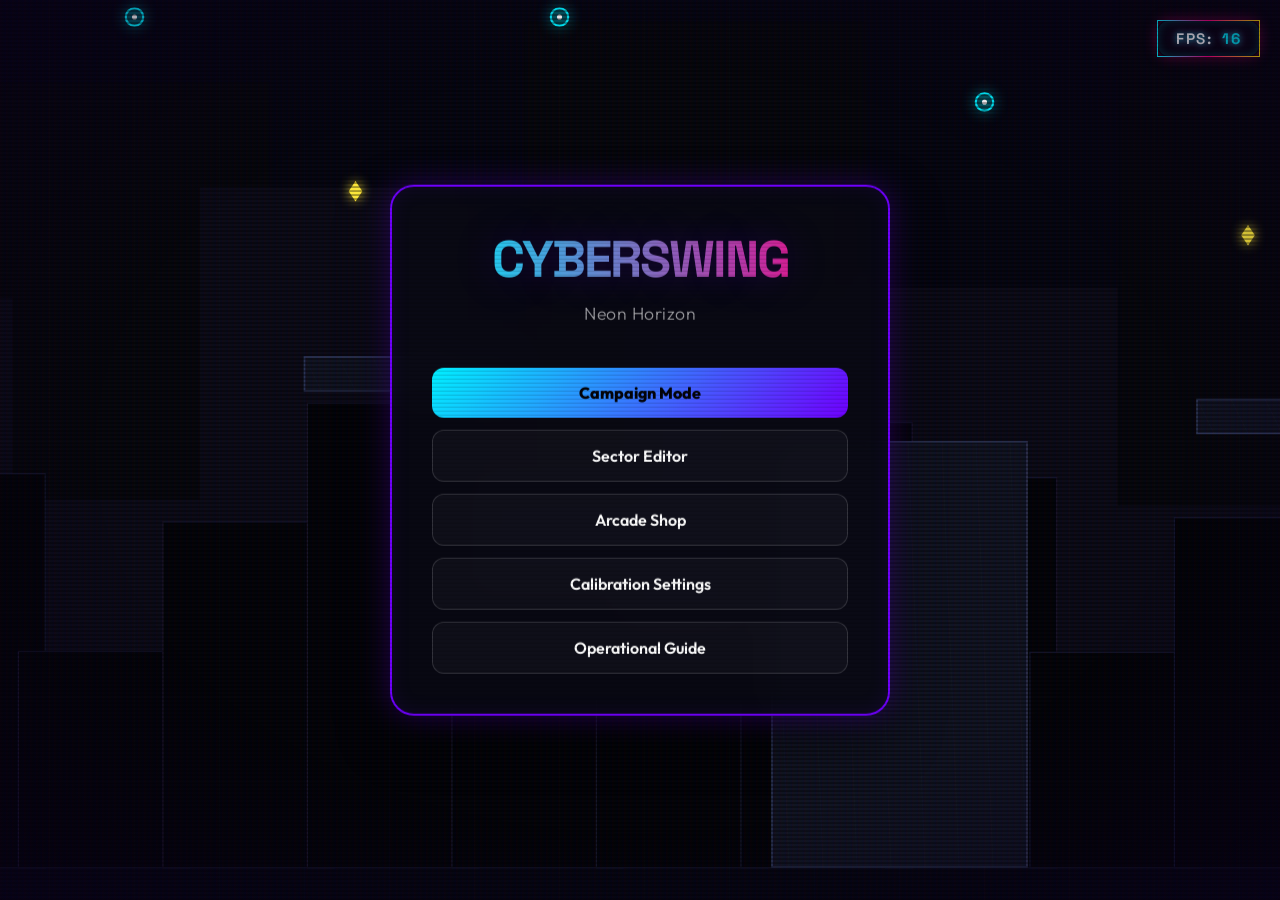
==== commit 27dadf6e: "Guide: dedicated Training Grid level, cleaner hint placement" ====
--- a/games/cyber-swing.html
+++ b/games/cyber-swing.html
@@ -5145,9 +5145,9 @@
         logDiag("Initiations startup completed successfully! Game ready.");
 
     </script>
-<div id="guide-hint" style="display:none; position:fixed; top:90px; left:50%; transform:translateX(-50%); z-index:9000; pointer-events:none; text-align:center; font-family:'Space Grotesk',sans-serif; background:rgba(6,6,20,0.85); border:2px solid #00f3ff; border-radius:12px; padding:14px 26px; box-shadow:0 0 20px rgba(0,243,255,0.5); color:#fff;">
+<div id="guide-hint" style="display:none; position:fixed; bottom:120px; left:50%; transform:translateX(-50%); z-index:9000; pointer-events:none; text-align:center; font-family:'Space Grotesk',sans-serif; background:rgba(6,6,20,0.75); border:1px solid rgba(0,243,255,0.6); border-radius:10px; padding:8px 20px; box-shadow:0 0 14px rgba(0,243,255,0.35); color:#fff;">
   <div id="guide-step" style="font-size:11px; letter-spacing:2px; color:#ff007f; margin-bottom:4px;"></div>
-  <div id="guide-text" style="font-size:20px; font-weight:bold; text-shadow:0 0 8px #00f3ff;"></div>
+  <div id="guide-text" style="font-size:16px; font-weight:bold; text-shadow:0 0 8px #00f3ff;"></div>
 </div>
 <script>
 (function(){
@@ -5163,11 +5163,16 @@
   ];
   var idx=-1, on=false, box, txt, num;
   function show(){
-    if(idx>=steps.length){ num.innerHTML='GUIDE COMPLETE'; txt.innerHTML='You are ready, runner! &#9889;'; setTimeout(stop,2500); on=false; return; }
+    if(idx>=steps.length){ num.innerHTML='GUIDE COMPLETE'; txt.innerHTML='You are ready, runner! &#9889;'; setTimeout(function(){ box.style.display='none'; },2500); on=false; return; }
     num.innerHTML='GUIDE '+(idx+1)+' / '+steps.length; txt.innerHTML=steps[idx].t;
     box.animate([{transform:'translateX(-50%) scale(0.85)',opacity:0},{transform:'translateX(-50%) scale(1)',opacity:1}],{duration:250,easing:'ease-out'});
   }
-  function stop(){ on=false; if(box) box.style.display='none'; }
+  var savedLvl0=null;
+  function makeTraining(){
+    return { name:'Training Grid', spawn:{x:150,y:1400}, nodes:[ new GrappleNode(500,1050), new GrappleNode(900,1050), new GrappleNode(1300,1000), new GrappleNode(1750,1000), new GrappleNode(2200,950), new GrappleNode(2650,1000) ],
+      blocks:[ new Block(0,1500,3200,500,'platform'), new Block(0,1000,300,40,'platform'), new Block(1100,1300,200,30,'platform'), new Block(1500,1470,30,30,'checkpoint'), new Block(1900,1250,200,30,'platform'), new Block(700,1200,20,20,'shard'), new Block(1200,1150,20,20,'shard'), new Block(1600,1100,20,20,'shard'), new Block(2000,1100,20,20,'shard'), new Block(2450,1150,20,20,'shard'), new Block(2900,1400,60,60,'portal') ] };
+  }
+  function stop(){ on=false; if(box) box.style.display='none'; if(savedLvl0){ levels[0]=savedLvl0; savedLvl0=null; } }
   function handle(e){
     if(!on || typeof gameActive==='undefined' || !gameActive) return;
     if(steps[idx] && steps[idx].k(e)){ idx++; setTimeout(show,400); }
@@ -5176,6 +5181,7 @@
   window.startGuide = function(){
     box=document.getElementById('guide-hint'); txt=document.getElementById('guide-text'); num=document.getElementById('guide-step');
     startCampaignLevel(0);
+    savedLvl0=levels[0]; levels[0]=makeTraining(); resetLevelRun();
     idx=0; on=true; box.style.display='block'; show();
   };
   var origExit = window.exitToMainMenu;
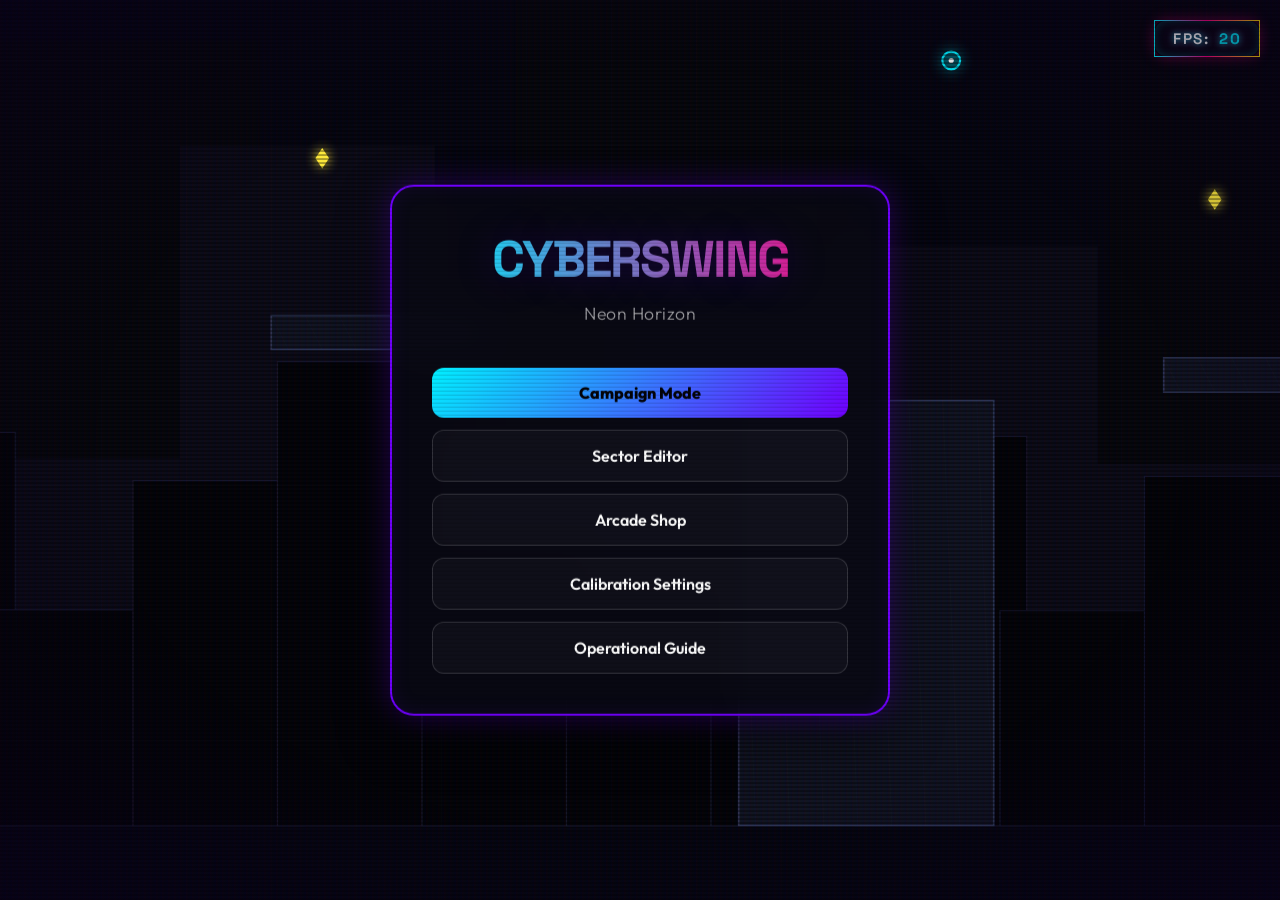
==== commit 696d5972: "Hide timer during guide" ====
--- a/games/cyber-swing.html
+++ b/games/cyber-swing.html
@@ -636,6 +636,7 @@
         }
     </style>
 <style id="cool-fx">
+body.guide-mode #hud-timer, body.guide-mode #state-stats { display: none !important; }
 body::after { content: ""; position: fixed; inset: 0; pointer-events: none; z-index: 9999; background: repeating-linear-gradient(0deg, rgba(0,0,0,0.10) 0px, rgba(0,0,0,0.10) 1px, transparent 2px, transparent 4px), radial-gradient(ellipse at center, transparent 60%, rgba(10,0,30,0.45) 100%); will-change: auto; }
 .hud-panel { box-shadow: 0 0 14px rgba(255,0,127,0.4), inset 0 0 8px rgba(0,243,255,0.2); }
 .ability-icon.ready { animation: readyPulse 1.2s ease-in-out infinite; will-change: transform, opacity; }
@@ -5172,7 +5173,7 @@
     return { name:'Training Grid', spawn:{x:150,y:1400}, nodes:[ new GrappleNode(500,1050), new GrappleNode(900,1050), new GrappleNode(1300,1000), new GrappleNode(1750,1000), new GrappleNode(2200,950), new GrappleNode(2650,1000) ],
       blocks:[ new Block(0,1500,3200,500,'platform'), new Block(0,1000,300,40,'platform'), new Block(1100,1300,200,30,'platform'), new Block(1500,1470,30,30,'checkpoint'), new Block(1900,1250,200,30,'platform'), new Block(700,1200,20,20,'shard'), new Block(1200,1150,20,20,'shard'), new Block(1600,1100,20,20,'shard'), new Block(2000,1100,20,20,'shard'), new Block(2450,1150,20,20,'shard'), new Block(2900,1400,60,60,'portal') ] };
   }
-  function stop(){ on=false; if(box) box.style.display='none'; if(savedLvl0){ levels[0]=savedLvl0; savedLvl0=null; } }
+  function stop(){ on=false; if(box) box.style.display='none'; if(savedLvl0){ levels[0]=savedLvl0; savedLvl0=null; } document.body.classList.remove('guide-mode'); }
   function handle(e){
     if(!on || typeof gameActive==='undefined' || !gameActive) return;
     if(steps[idx] && steps[idx].k(e)){ idx++; setTimeout(show,400); }
@@ -5181,7 +5182,7 @@
   window.startGuide = function(){
     box=document.getElementById('guide-hint'); txt=document.getElementById('guide-text'); num=document.getElementById('guide-step');
     startCampaignLevel(0);
-    savedLvl0=levels[0]; levels[0]=makeTraining(); resetLevelRun();
+    savedLvl0=levels[0]; levels[0]=makeTraining(); resetLevelRun(); document.body.classList.add('guide-mode');
     idx=0; on=true; box.style.display='block'; show();
   };
   var origExit = window.exitToMainMenu;
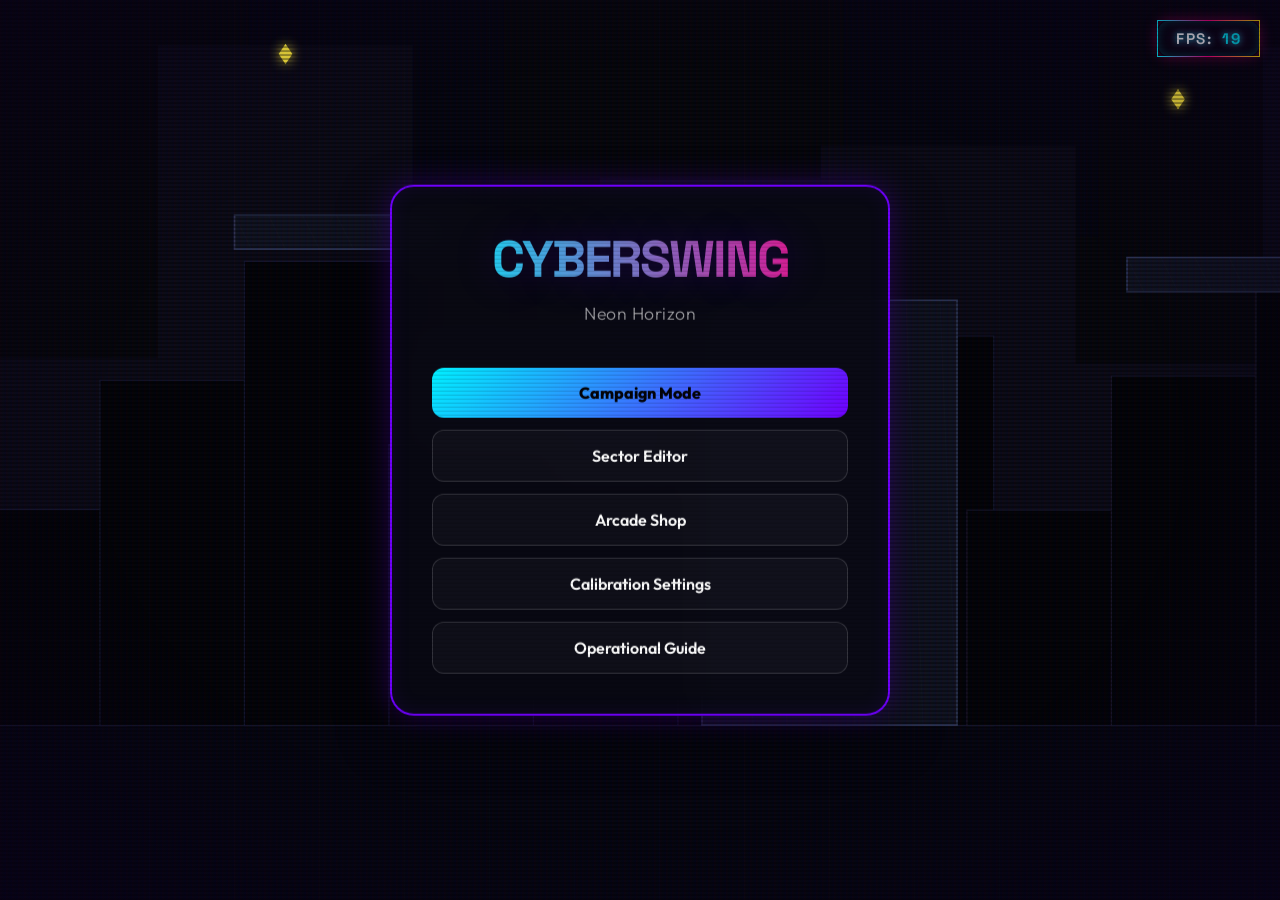
==== commit 79b4de59: "Guide: shift speed panel left" ====
--- a/games/cyber-swing.html
+++ b/games/cyber-swing.html
@@ -637,6 +637,7 @@
     </style>
 <style id="cool-fx">
 body.guide-mode #hud-timer, body.guide-mode #state-stats { display: none !important; }
+body.guide-mode #hud-speed { transform: translateX(-60px); }
 body::after { content: ""; position: fixed; inset: 0; pointer-events: none; z-index: 9999; background: repeating-linear-gradient(0deg, rgba(0,0,0,0.10) 0px, rgba(0,0,0,0.10) 1px, transparent 2px, transparent 4px), radial-gradient(ellipse at center, transparent 60%, rgba(10,0,30,0.45) 100%); will-change: auto; }
 .hud-panel { box-shadow: 0 0 14px rgba(255,0,127,0.4), inset 0 0 8px rgba(0,243,255,0.2); }
 .ability-icon.ready { animation: readyPulse 1.2s ease-in-out infinite; will-change: transform, opacity; }
@@ -666,7 +667,7 @@
         </div>
         <div class="hud-center">
             <div class="hud-panel" id="hud-timer">TIME: <span>00:00.00</span></div>
-            <div class="hud-panel">SPEED: <div id="speedometer"><div id="speed-fill"></div></div></div>
+            <div class="hud-panel" id="hud-speed">SPEED: <div id="speedometer"><div id="speed-fill"></div></div></div>
         </div>
         <div class="hud-right" style="margin-right: 110px;">
             <div class="hud-panel" id="hud-shards">SHARDS: <span>0/0</span></div>
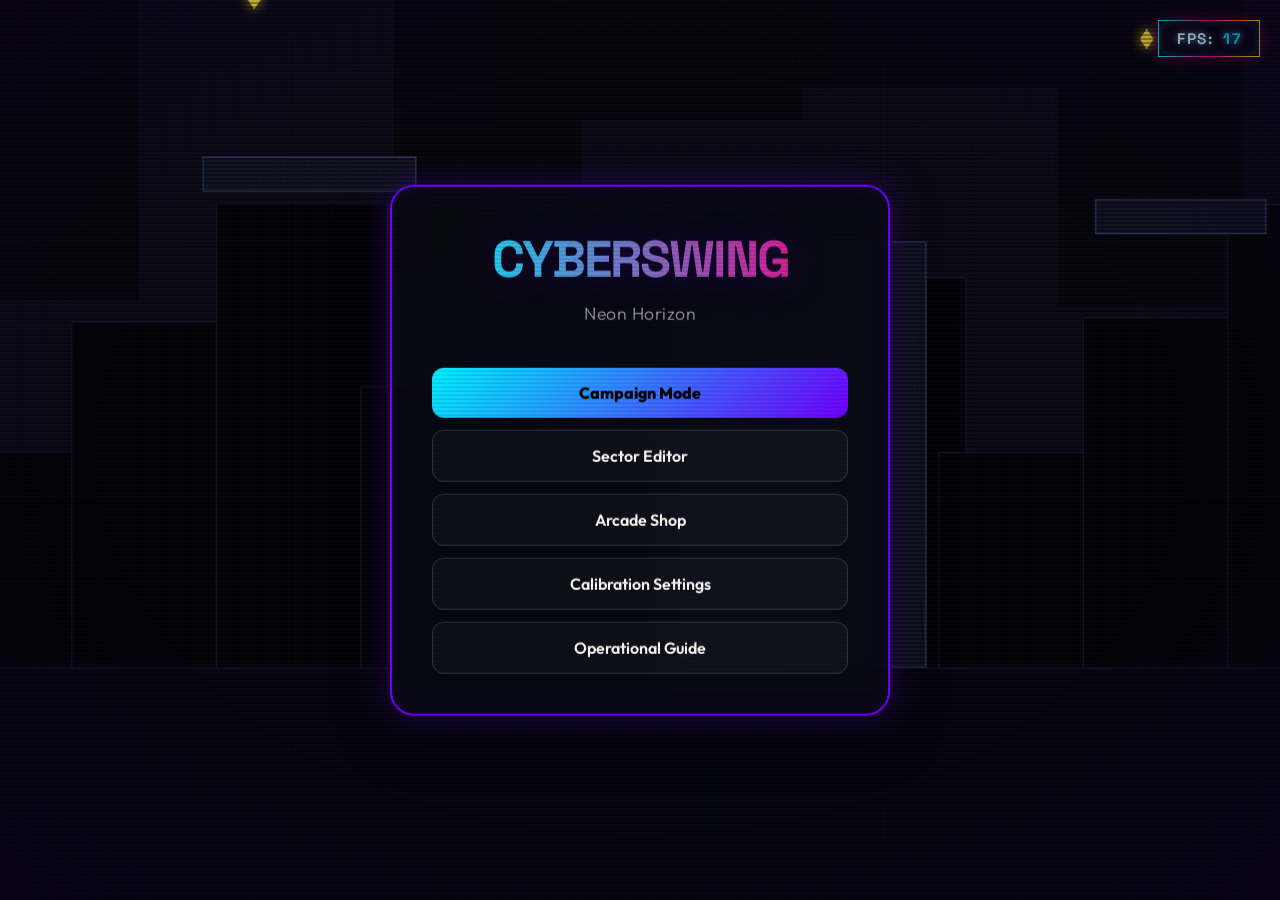
==== commit 9def9e51: "Guide: move speed panel next to sector label" ====
--- a/games/cyber-swing.html
+++ b/games/cyber-swing.html
@@ -637,7 +637,7 @@
     </style>
 <style id="cool-fx">
 body.guide-mode #hud-timer, body.guide-mode #state-stats { display: none !important; }
-body.guide-mode #hud-speed { transform: translateX(-60px); }
+
 body::after { content: ""; position: fixed; inset: 0; pointer-events: none; z-index: 9999; background: repeating-linear-gradient(0deg, rgba(0,0,0,0.10) 0px, rgba(0,0,0,0.10) 1px, transparent 2px, transparent 4px), radial-gradient(ellipse at center, transparent 60%, rgba(10,0,30,0.45) 100%); will-change: auto; }
 .hud-panel { box-shadow: 0 0 14px rgba(255,0,127,0.4), inset 0 0 8px rgba(0,243,255,0.2); }
 .ability-icon.ready { animation: readyPulse 1.2s ease-in-out infinite; will-change: transform, opacity; }
@@ -5174,7 +5174,7 @@
     return { name:'Training Grid', spawn:{x:150,y:1400}, nodes:[ new GrappleNode(500,1050), new GrappleNode(900,1050), new GrappleNode(1300,1000), new GrappleNode(1750,1000), new GrappleNode(2200,950), new GrappleNode(2650,1000) ],
       blocks:[ new Block(0,1500,3200,500,'platform'), new Block(0,1000,300,40,'platform'), new Block(1100,1300,200,30,'platform'), new Block(1500,1470,30,30,'checkpoint'), new Block(1900,1250,200,30,'platform'), new Block(700,1200,20,20,'shard'), new Block(1200,1150,20,20,'shard'), new Block(1600,1100,20,20,'shard'), new Block(2000,1100,20,20,'shard'), new Block(2450,1150,20,20,'shard'), new Block(2900,1400,60,60,'portal') ] };
   }
-  function stop(){ on=false; if(box) box.style.display='none'; if(savedLvl0){ levels[0]=savedLvl0; savedLvl0=null; } document.body.classList.remove('guide-mode'); }
+  function stop(){ on=false; if(box) box.style.display='none'; if(savedLvl0){ levels[0]=savedLvl0; savedLvl0=null; } document.body.classList.remove('guide-mode'); var sp=document.getElementById('hud-speed'); var hc=document.querySelector('#hud .hud-center'); if(sp&&hc&&sp.parentNode!==hc) hc.appendChild(sp); }
   function handle(e){
     if(!on || typeof gameActive==='undefined' || !gameActive) return;
     if(steps[idx] && steps[idx].k(e)){ idx++; setTimeout(show,400); }
@@ -5183,7 +5183,7 @@
   window.startGuide = function(){
     box=document.getElementById('guide-hint'); txt=document.getElementById('guide-text'); num=document.getElementById('guide-step');
     startCampaignLevel(0);
-    savedLvl0=levels[0]; levels[0]=makeTraining(); resetLevelRun(); document.body.classList.add('guide-mode');
+    savedLvl0=levels[0]; levels[0]=makeTraining(); resetLevelRun(); document.body.classList.add('guide-mode'); var sp=document.getElementById('hud-speed'); document.querySelector('#hud .hud-left').appendChild(sp);
     idx=0; on=true; box.style.display='block'; show();
   };
   var origExit = window.exitToMainMenu;
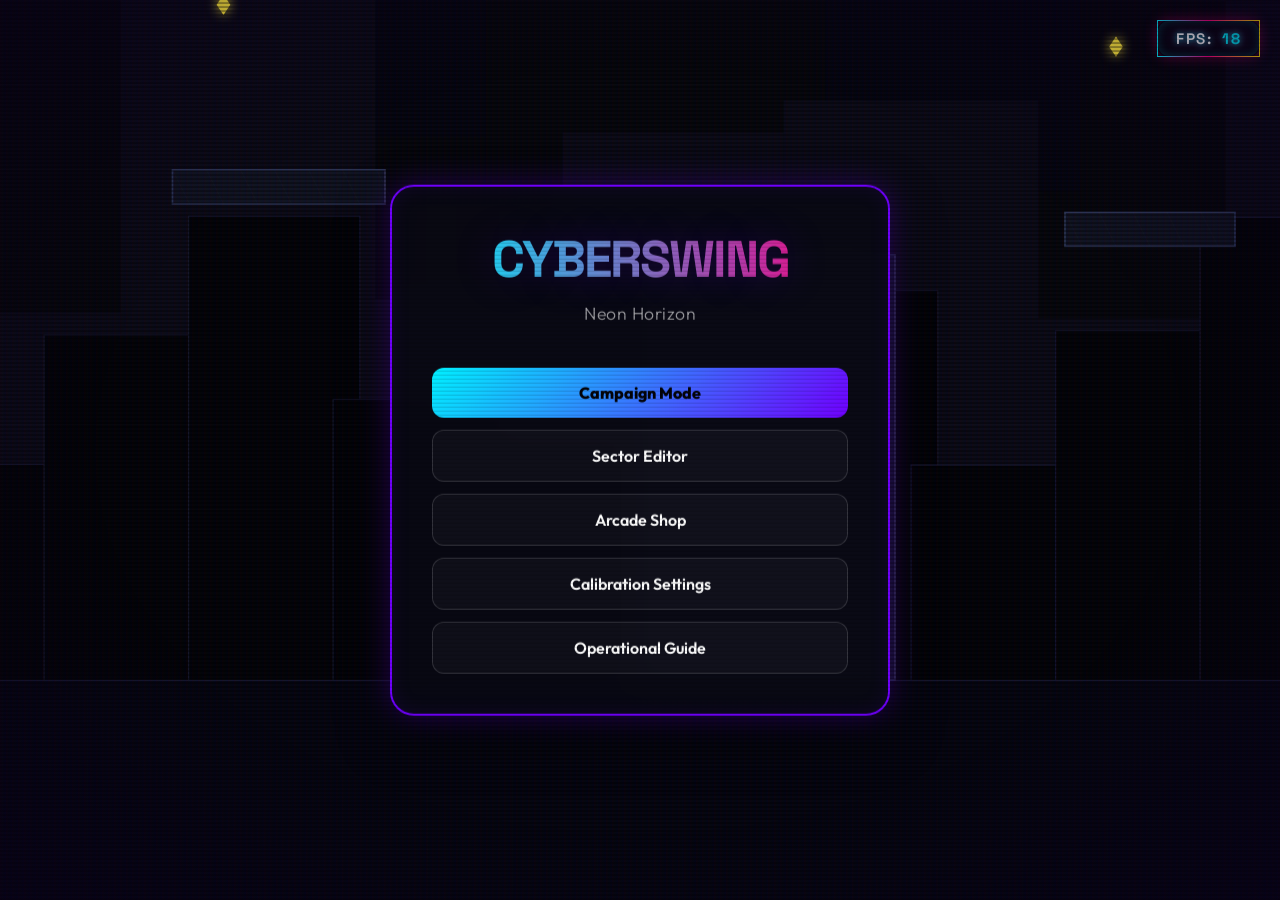
==== commit cb267b23: "Slow-mo duration 7s -> 3s" ====
--- a/games/cyber-swing.html
+++ b/games/cyber-swing.html
@@ -4978,7 +4978,7 @@
             if (slowMoCooldown > 0 || !gameActive || paused) return;
 
             timeScale = 0.25; // 4x slow motion
-            slowMoActiveTimer = 420; // 7 seconds active time
+            slowMoActiveTimer = 180; // 3 seconds active time
             slowMoCooldown = getCooldown(600); // 10 seconds cooldown
 
             SFX.play('checkpoint');
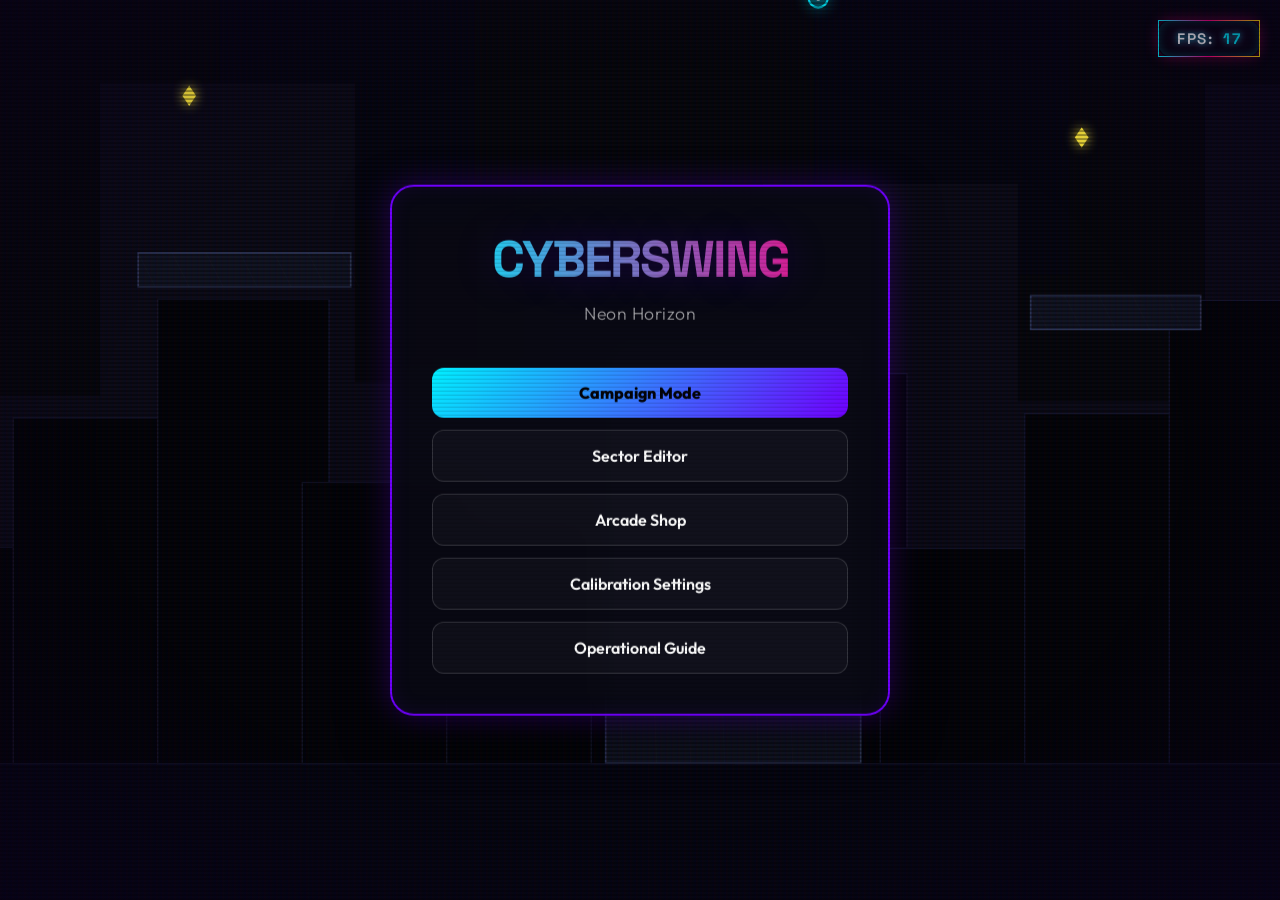
==== commit fd318be7: "Slow-mo: 2 real seconds regardless of time scale" ====
--- a/games/cyber-swing.html
+++ b/games/cyber-swing.html
@@ -4190,7 +4190,7 @@
 
             // Time Warp active timer countdown
             if (slowMoActiveTimer > 0) {
-                slowMoActiveTimer--;
+                // ended by real-time timeout
                 if (slowMoActiveTimer === 0) {
                     timeScale = 1.0;
                 }
@@ -4978,7 +4978,9 @@
             if (slowMoCooldown > 0 || !gameActive || paused) return;
 
             timeScale = 0.25; // 4x slow motion
-            slowMoActiveTimer = 180; // 3 seconds active time
+            slowMoActiveTimer = 1; // active flag; real-time end below
+            if (window._slowMoT) clearTimeout(window._slowMoT);
+            window._slowMoT = setTimeout(() => { slowMoActiveTimer = 0; timeScale = 1.0; }, 2000); // 2 real seconds
             slowMoCooldown = getCooldown(600); // 10 seconds cooldown
 
             SFX.play('checkpoint');
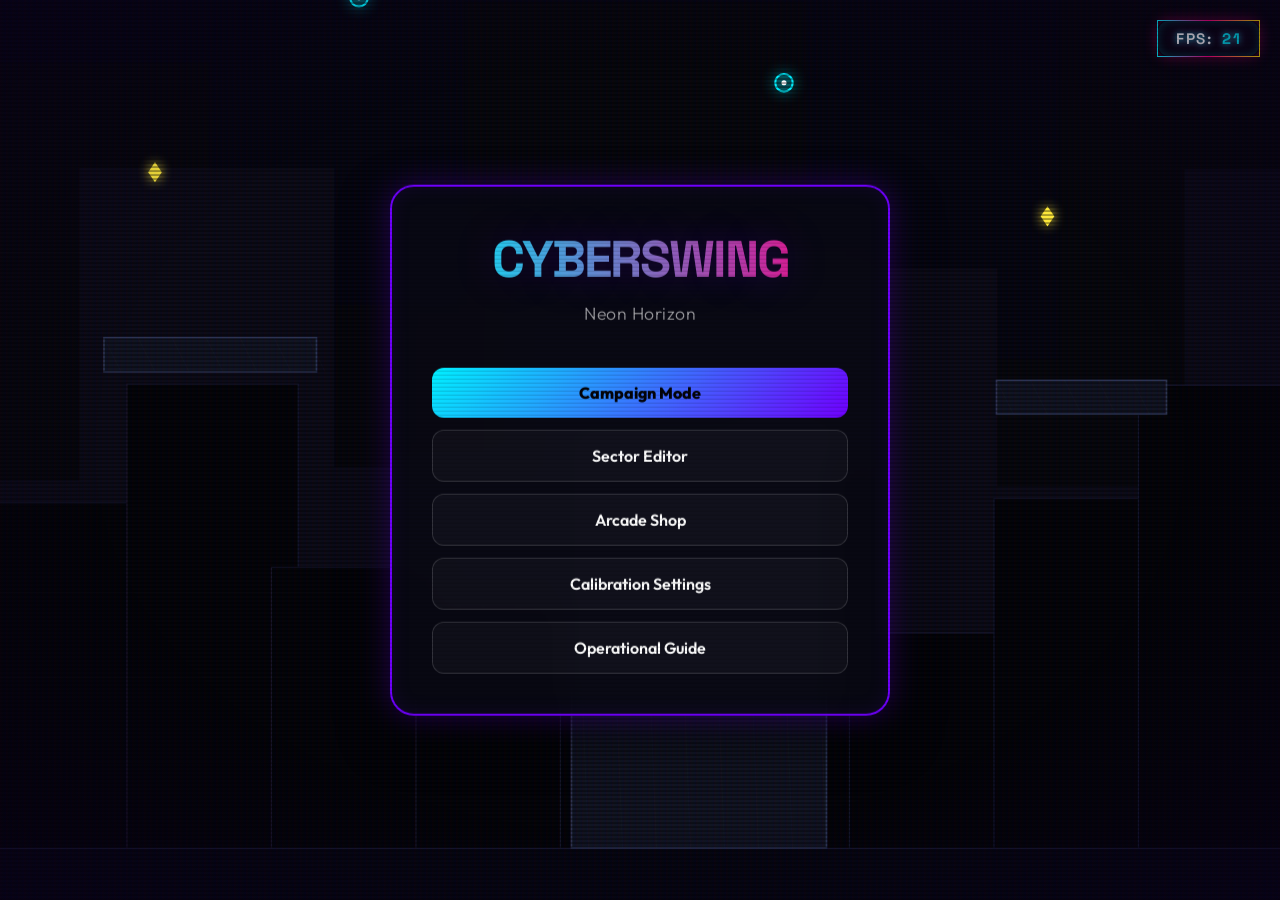
==== commit 5b9dac17: "Guide: no enemies in Training Grid" ====
--- a/games/cyber-swing.html
+++ b/games/cyber-swing.html
@@ -4121,7 +4121,9 @@
             weaponCooldown = 0;
 
             // Spawn aliens dynamically above platforms (fewer and further apart)
-            if (!isDemoMode && currentLevelIdx !== 7) {
+            if (lvl.noEnemies) {
+                // Training Grid: no enemies
+            } else if (!isDemoMode && currentLevelIdx !== 7) {
                 let spawnedCount = 0;
                 lvl.blocks.forEach(block => {
                     if (block.type === 'platform' && block.w >= 280 && spawnedCount < 2) {
@@ -5173,7 +5175,7 @@
   }
   var savedLvl0=null;
   function makeTraining(){
-    return { name:'Training Grid', spawn:{x:150,y:1400}, nodes:[ new GrappleNode(500,1050), new GrappleNode(900,1050), new GrappleNode(1300,1000), new GrappleNode(1750,1000), new GrappleNode(2200,950), new GrappleNode(2650,1000) ],
+    return { noEnemies:true, name:'Training Grid', spawn:{x:150,y:1400}, nodes:[ new GrappleNode(500,1050), new GrappleNode(900,1050), new GrappleNode(1300,1000), new GrappleNode(1750,1000), new GrappleNode(2200,950), new GrappleNode(2650,1000) ],
       blocks:[ new Block(0,1500,3200,500,'platform'), new Block(0,1000,300,40,'platform'), new Block(1100,1300,200,30,'platform'), new Block(1500,1470,30,30,'checkpoint'), new Block(1900,1250,200,30,'platform'), new Block(700,1200,20,20,'shard'), new Block(1200,1150,20,20,'shard'), new Block(1600,1100,20,20,'shard'), new Block(2000,1100,20,20,'shard'), new Block(2450,1150,20,20,'shard'), new Block(2900,1400,60,60,'portal') ] };
   }
   function stop(){ on=false; if(box) box.style.display='none'; if(savedLvl0){ levels[0]=savedLvl0; savedLvl0=null; } document.body.classList.remove('guide-mode'); var sp=document.getElementById('hud-speed'); var hc=document.querySelector('#hud .hud-center'); if(sp&&hc&&sp.parentNode!==hc) hc.appendChild(sp); }
